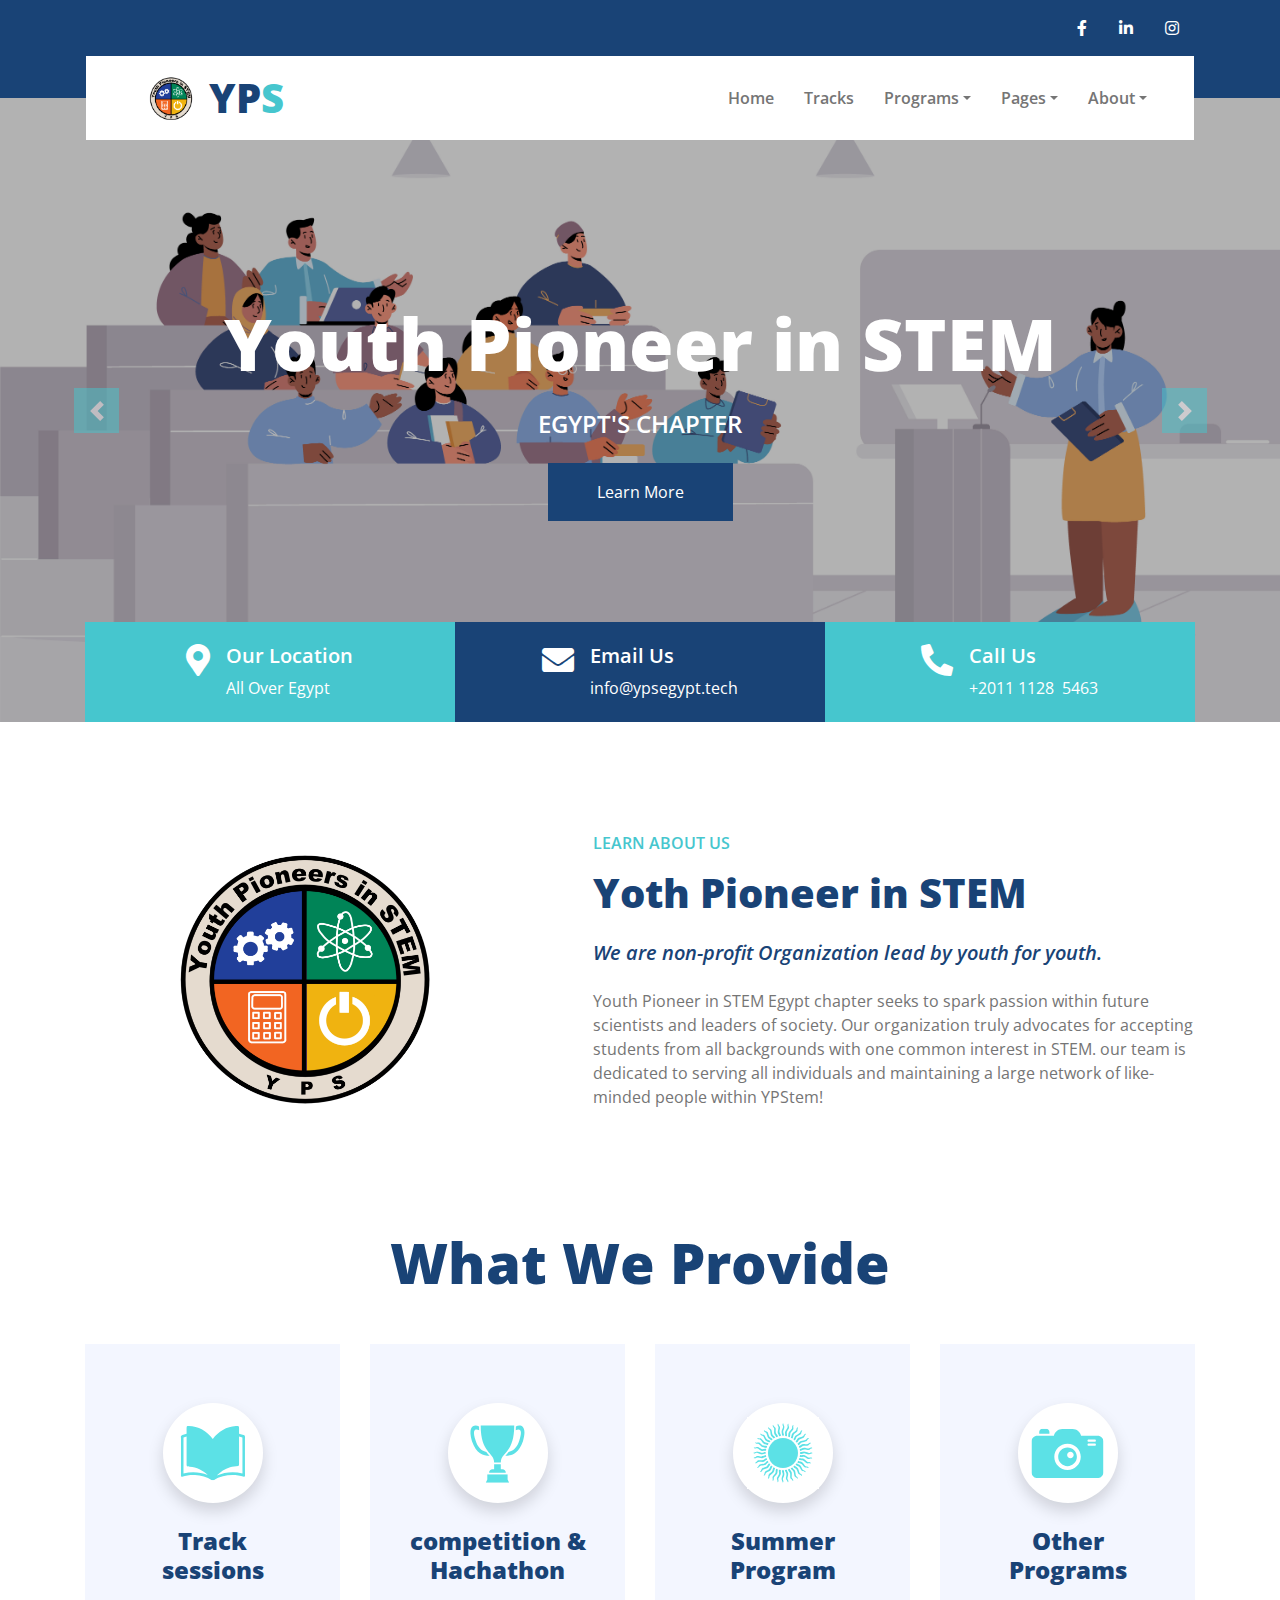
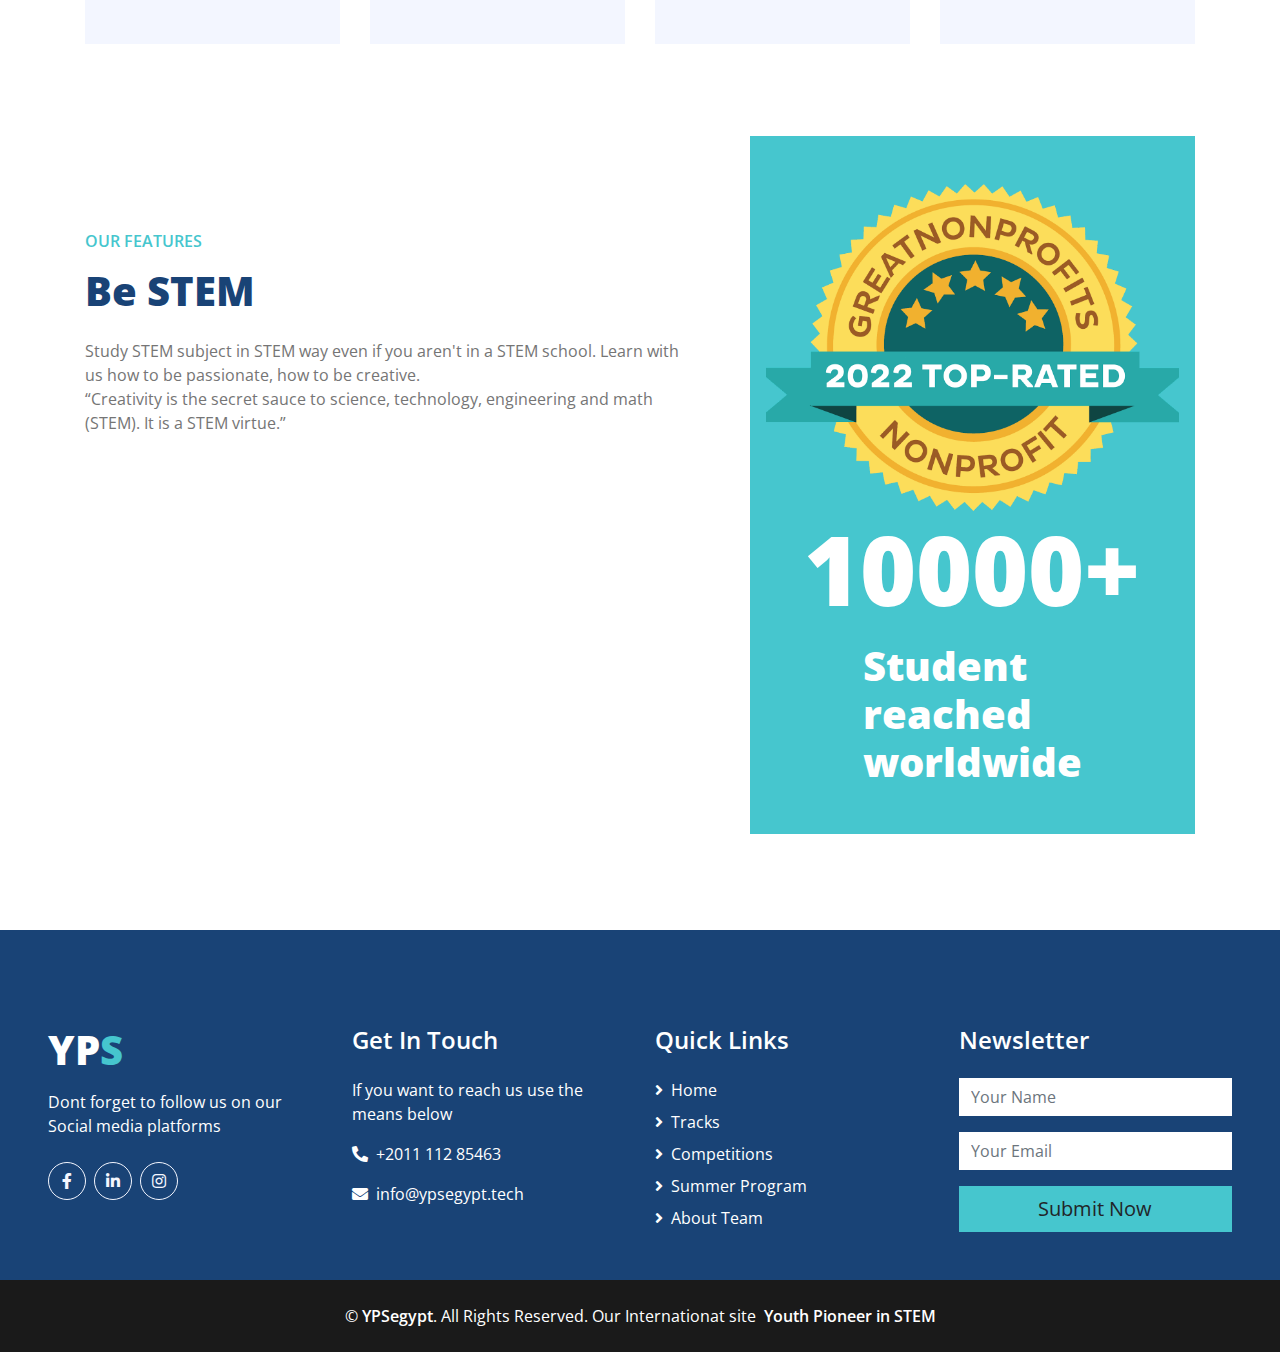
==== index.html @ 054a7d6d "Update index.html" ====
<!DOCTYPE html>
<html lang="en">

<head>
    <meta charset="utf-8">
     <title>YPS</title>
	 <link rel="shortcut icon" type="x-icon" href="img/logo.png">
    <meta content="width=device-width, initial-scale=1.0" name="viewport">
    <meta content="Free HTML Templates" name="keywords">
    <meta content="Free HTML Templates" name="description">

    <!-- Favicon -->
    <link href="img/favicon.ico" rel="icon">

    <!-- Google Web Fonts -->
    <link rel="preconnect" href="https://fonts.gstatic.com">
    <link href="https://fonts.googleapis.com/css2?family=Open+Sans:wght@400;600;800&display=swap" rel="stylesheet"> 

    <!-- Font Awesome -->
    <link href="https://cdnjs.cloudflare.com/ajax/libs/font-awesome/5.15.0/css/all.min.css" rel="stylesheet">

    <!-- Libraries Stylesheet -->
    <link href="lib/owlcarousel/assets/owl.carousel.min.css" rel="stylesheet">

    <!-- Customized Bootstrap Stylesheet -->
    <link href="css/style.css" rel="stylesheet">
</head>

<body>
    <!-- Topbar Start -->
    <div class="container-fluid bg-primary py-3">
        <div class="container">
            <div class="row">
                <div class="col-md-6 text-center text-lg-left mb-2 mb-lg-0">
                    <div class="d-inline-flex align-items-center">
                       
                    </div>
                </div>
                <div class="col-md-6 text-center text-lg-right">
                    <div class="d-inline-flex align-items-center">
                        <a class="text-white px-3" href="https://www.facebook.com/YPSegypt/">
                            <i class="fab fa-facebook-f"></i>
                        </a>
                      
                        <a class="text-white px-3" href="https://www.linkedin.com/company/yps-egypt/">
                            <i class="fab fa-linkedin-in"></i>
                        </a>
                        <a class="text-white px-3" href="https://www.instagram.com/yps.egypt/">
                            <i class="fab fa-instagram"></i>
                        </a>

                    </div>
                </div>
            </div>
        </div>
    </div>
    <!-- Topbar End -->


    <!-- Navbar Start -->
  <div class="container-fluid position-relative nav-bar p-0">
        <div class="container-lg position-relative p-0 px-lg-3" style="z-index: 9;">
            <nav class="navbar navbar-expand-lg bg-white navbar-light py-3 py-lg-0 pl-3 pl-lg-5">
               <img class="img-fluid" src="img/logo.png" width="75">
				<a href="" class="navbar-brand">
                    <h1 class="m-0 text-secondary"><span class="text-primary">YP</span>S</h1>
                </a>
                <button type="button" class="navbar-toggler" data-toggle="collapse" data-target="#navbarCollapse">
                    <span class="navbar-toggler-icon"></span>
                </button>
                <div class="collapse navbar-collapse justify-content-between px-3" id="navbarCollapse">
                    <div class="navbar-nav ml-auto py-0">
                        <a href="index.html" class="nav-item nav-link">Home</a>
                      
                       
						<a href="service.html" class="nav-item nav-link">Tracks</a>
                        <div class="nav-item dropdown">
                            <a href="#" class="nav-link dropdown-toggle" data-toggle="dropdown">Programs</a>
                            <div class="dropdown-menu border-0 rounded-0 m-0">
                                <a href="competition.html" class="dropdown-item">Competitions</a>
								<a href="summerprogram.html" class="dropdown-item">Summer Programs</a>
                                <a href="otherprogram.html" class="dropdown-item">Other Programs</a>
								
                            </div>
                        </div>
                        <div class="nav-item dropdown">
                            <a href="#" class="nav-link dropdown-toggle" data-toggle="dropdown">Pages</a>
                            <div class="dropdown-menu border-0 rounded-0 m-0">
                                <a href="blog.html" class="dropdown-item">Blog Grid</a>
                                <a href="single.html" class="dropdown-item">Blog Detail</a>
                            </div>
                        </div>
						<div class="nav-item dropdown">
                            <a href="about.html" class="nav-link dropdown-toggle" data-toggle="dropdown">About</a>
                            <div class="dropdown-menu border-0 rounded-0 m-0">
                                <a href="aboutteam.html" class="dropdown-item">About Team</a>
								<a href="meetourteam.html" class="dropdown-item">Meet Our Team</a>
                                <a href="about2.html" class="dropdown-item">Get Involved</a>
                            </div>
                        </div>
                       
                    </div>
                </div>
            </nav>
        </div>
    </div>
    <!-- Navbar End -->


    <!-- Carousel Start -->
    <div class="container-fluid p-0">
        <div id="header-carousel" class="carousel slide" data-ride="carousel">
            <div class="carousel-inner">
				<div class="carousel-item active">
                    <img class="w-100" src="img/hall.jpg" alt="Image">
                    <div class="carousel-caption d-flex flex-column align-items-center justify-content-center">
                        <div class="p-3" style="max-width: 900px;">
                            
                            <h1 class="display-3 text-white mb-md-4">Youth Pioneer in STEM</h1>
							<h4 class="text-white text-uppercase mb-md-3">Egypt's Chapter</h4>
                            <a href="" class="btn btn-primary py-md-3 px-md-5 mt-2">Learn More</a>
                        </div>
                    </div>
                </div>
                
				
                
				<div class="carousel-item">
                    <img class="w-100" src="img/wiise.svg" alt="Image">
                    <div class="carousel-caption d-flex flex-column align-items-center justify-content-center">
                        <div class="p-3" style="max-width: 900px;">
                            <h4 class="text-white text-uppercase mb-md-3">Check Our</h4>
                            <h1 class="display-3 text-white mb-md-4">Programs</h1>
                            <a href="" class="btn btn-primary py-md-3 px-md-5 mt-2">Learn More</a>
                        </div>
                    </div>
                </div>
				<div class="carousel-item ">
                    <img class="w-100" src="img/dark.svg" alt="Image">
                    <div class="carousel-caption d-flex flex-column align-items-center justify-content-center">
                        <div class="p-3" style="max-width: 900px;">
                            <img src="img/app.png" height="200" >
                            <h1 class="display-3 text-white mb-md-4">Our App</h1><h4 class="text-white text-uppercase mb-md-3">Interested in connecting with like-minded students? Stay tuned for our app launch, October 2022!</h4>
                            <a href="https://stemlink-prereg.herokuapp.com/" class="btn btn-primary py-md-3 px-md-5 mt-2">Wait List</a>
                        </div>
                    </div>
                </div>
            </div>
            <a class="carousel-control-prev" href="#header-carousel" data-slide="prev">
                <div class="btn btn-secondary" style="width: 45px; height: 45px;">
                    <span class="carousel-control-prev-icon mb-n2"></span>
                </div>
            </a>
            <a class="carousel-control-next" href="#header-carousel" data-slide="next">
                <div class="btn btn-secondary" style="width: 45px; height: 45px;">
                    <span class="carousel-control-next-icon mb-n2"></span>
                </div>
            </a>
        </div>
    </div>
    <!-- Carousel End -->


    <!-- Contact Info Start -->
    <div class="container-fluid contact-info mt-5 mb-4">
        <div class="container" style="padding: 0 30px;">
            <div class="row">
                <div class="col-md-4 d-flex align-items-center justify-content-center bg-secondary mb-4 mb-lg-0" style="height: 100px;">
                    <div class="d-inline-flex">
                        <i class="fa fa-2x fa-map-marker-alt text-white m-0 mr-3"></i>
                        <div class="d-flex flex-column">
                            <h5 class="text-white font-weight-medium">Our Location</h5>
                            <p class="m-0 text-white">All Over Egypt</p>
                        </div>
                    </div>
                </div>
                <div class="col-md-4 d-flex align-items-center justify-content-center bg-primary mb-4 mb-lg-0" style="height: 100px;">
                    <div class="d-inline-flex text-left">
                        <i class="fa fa-2x fa-envelope text-white m-0 mr-3"></i>
                        <div class="d-flex flex-column">
                            <h5 class="text-white font-weight-medium">Email Us</h5>
                            <p class="m-0 text-white">info@ypsegypt.tech</p>
                        </div>
                    </div>
                </div>
                <div class="col-md-4 d-flex align-items-center justify-content-center bg-secondary mb-4 mb-lg-0" style="height: 100px;">
                    <div class="d-inline-flex text-left">
                        <i class="fa fa-2x fa-phone-alt text-white m-0 mr-3"></i>
                        <div class="d-flex flex-column">
                            <h5 class="text-white font-weight-medium">Call Us</h5>
                            <p class="m-0 text-white">+2011 1128&nbsp; 5463</p>
                        </div>
                    </div>
                </div>
            </div>
        </div>
    </div>
    <!-- Contact Info End -->


    <!-- About Start -->
    <div class="container-fluid py-5">
        <div class="container pt-0 pt-lg-4">
            <div class="row align-items-center">
                <div class="col-lg-5">
                    <img class="img-fluid" src="img/logo.png" alt="">
                </div>
                <div class="col-lg-7 mt-5 mt-lg-0 pl-lg-5">
                    <h6 class="text-secondary text-uppercase font-weight-medium mb-3">Learn About Us</h6>
                    <h1 class="mb-4">Yoth Pioneer in STEM</h1>
                    <h5 class="font-weight-medium font-italic mb-4">We are non-profit Organization lead by youth for youth.</h5>
                    <p class="mb-2">Youth Pioneer in STEM Egypt chapter seeks to spark passion within future scientists and leaders of society. Our organization truly advocates for accepting students from all backgrounds with one common interest in STEM. our team is dedicated to serving all individuals and maintaining a large network of like-minded people within YPStem!</p>
                    <div class="row">
                        
                    </div>
                </div>
            </div>
        </div>
    </div>
    <!-- About End -->


    <!-- Services Start -->
    <div class="container-fluid pt-5 pb-3">
        <div class="container">
            
            <h1 class="display-4 text-center mb-5">What We Provide</h1>
			
            <div class="row">
                <div class="col-lg-3 col-md-6 pb-1">
                    <div class="d-flex flex-column align-items-center justify-content-center text-center bg-light mb-4 px-4" style="height: 300px;">
                        <div class="d-inline-flex align-items-center justify-content-center bg-white shadow rounded-circle mb-4" style="width: 100px; height: 100px;">
                                                      <img src="img/book.svg" width="70 " >

                        </div>
                        <h4 class="font-weight-bold m-0">Track<br>sessions</h4>
                    </div>
                </div>
                <div class="col-lg-3 col-md-6 pb-1">
                    <div class="d-flex flex-column align-items-center justify-content-center text-center bg-light mb-4 px-4" style="height: 300px;">
                        <div class="d-inline-flex align-items-center justify-content-center bg-white shadow rounded-circle mb-4" style="width: 100px; height: 100px;">
                        <img src="img/trophy.svg" width="65" >

						</div>
                        <h4 class="font-weight-bold m-0">competition &amp; Hachathon</h4>
                    </div>
                </div>
                <div class="col-lg-3 col-md-6 pb-1">
                    <div class="d-flex flex-column align-items-center justify-content-center text-center bg-light mb-4 px-4" style="height: 300px;">
                        <div class="d-inline-flex align-items-center justify-content-center bg-white shadow rounded-circle mb-4" style="width: 100px; height: 100px;">
                            <img src="img/summer.svg" width="72" height="72">
                        </div>
                        <h4 class="font-weight-bold m-0">Summer Program</h4>
                    </div>
                </div>
                <div class="col-lg-3 col-md-6 pb-1">
                    <div class="d-flex flex-column align-items-center justify-content-center text-center bg-light mb-4 px-4" style="height: 300px;">
                        <div class="d-inline-flex align-items-center justify-content-center bg-white shadow rounded-circle mb-4" style="width: 100px; height: 100px;">
                               <img src="img/camera.svg" width="73" >

                        </div>
                        <h4 class="font-weight-bold m-0">Other<br>Programs</h4>
                    </div>
                </div>
            </div>
        </div>
    </div>
    <!-- Services End -->


    <!-- Features Start -->
    <div class="container-fluid py-5">
        <div class="container">
            <div class="row">
                <div class="col-lg-7 m-0 my-lg-5 pt-0 pt-lg-5 pr-lg-5">
                    <h6 class="text-secondary text-uppercase font-weight-medium mb-3">Our Features</h6>
                  <h1 class="mb-4">Be STEM</h1>
                    <p class="mb-4">Study STEM subject in STEM way even if you aren't in a STEM school. Learn with us how to be passionate, how to be creative.<br> “Creativity is the secret sauce to science, technology, engineering and math (STEM). It is a STEM virtue.”</p>
                   <!-- <div class="row">
                        <div class="col-sm-6 mb-4">
                            <h1 class="text-secondary" data-toggle="counter-up">10</h1>
                            <h5 class="font-weight-bold">Years Expereince</h5>
                      </div>
                        <div class="col-sm-6 mb-4">
                            <h1 class="text-secondary" data-toggle="counter-up">250</h1>
                            <h5 class="font-weight-bold">Expert Worker</h5>
                        </div>
                        <div class="col-sm-6 mb-4">
                            <h1 class="text-secondary" data-toggle="counter-up">1250</h1>
                            <h5 class="font-weight-bold">Happy Clients</h5>
                        </div>
                        <div class="col-sm-6 mb-4">
                            <h1 class="text-secondary" data-toggle="counter-up">9550</h1>
                            <h5 class="font-weight-bold">Dry Cleaning</h5>
                        </div>
                  </div>-->
                </div>
                <div class="col-lg-5">
                    <div class="d-flex flex-column align-items-center justify-content-center bg-secondary h-100 py-5 px-3">
                       <img class="img-fluid" src="img/2022-top-rated-awards-badge-hi-res.png" alt="">
                        <h1 class="display-1 text-white mb-3">10000+</h1>
                        <h1 class="text-white m-0">Student <br> reached <br> worldwide</h1>
                    </div>
                </div>
            </div>
        </div>
    </div>
    <!-- Features End -->


   

    <!-- Footer Start -->
   <div class="container-fluid bg-primary text-white mt-5 pt-5 px-sm-3 px-md-5">
        <div class="row pt-5">
            <div class="col-lg-3 col-md-6 mb-5">
                <a href=""><h1 class="text-secondary mb-3"><span class="text-white">YP</span>S</h1></a>
                <p>Dont forget to follow us on our Social media platforms</p>
                <div class="d-flex justify-content-start mt-4">
                  
                  <a class="btn btn-outline-light rounded-circle text-center mr-2 px-0" style="width: 38px; height: 38px;" href="#"><i class="fab fa-facebook-f"></i></a>
                    <a class="btn btn-outline-light rounded-circle text-center mr-2 px-0" style="width: 38px; height: 38px;" href="https://www.linkedin.com/company/yps-egypt/"><i class="fab fa-linkedin-in"></i></a>
                    <a class="btn btn-outline-light rounded-circle text-center mr-2 px-0" style="width: 38px; height: 38px;" href="https://www.instagram.com/yps.egypt/"><i class="fab fa-instagram"></i></a>
                </div>
            </div>
            <div class="col-lg-3 col-md-6 mb-5">
                <h4 class="text-white mb-4">Get In Touch</h4>
                <p>If you want to reach us use the means below</p>
               
              <p><i class="fa fa-phone-alt mr-2"></i>+2011 112 85463</p>
                <p><i class="fa fa-envelope mr-2"></i>info@ypsegypt.tech</p>
            </div>
            <div class="col-lg-3 col-md-6 mb-5">
                <h4 class="text-white mb-4">Quick Links</h4>
                <div class="d-flex flex-column justify-content-start">
                    <a class="text-white mb-2" href="index.html"><i class="fa fa-angle-right mr-2"></i>Home</a>
                    <a class="text-white mb-2" href="service.html"><i class="fa fa-angle-right mr-2"></i>Tracks</a>
                    <a class="text-white mb-2" href="competition.html"><i class="fa fa-angle-right mr-2"></i>Competitions</a>
                    <a class="text-white mb-2" href="summerprogram.html"><i class="fa fa-angle-right mr-2"></i>Summer Program</a>
                    <a class="text-white" href="aboutteam.html"><i class="fa fa-angle-right mr-2"></i>About Team</a>
                </div>
            </div>
            <div class="col-lg-3 col-md-6 mb-5">
                <h4 class="text-white mb-4">Newsletter</h4>
                <form action="connect.php" method="post">
                    <div class="form-group">
                        <input type="text" class="form-control border-0" placeholder="Your Name" required="required" name="yn" />
                    </div>
                    <div class="form-group">
                        <input type="email" class="form-control border-0" placeholder="Your Email" required="required" name="ye" />
                    </div>
                    <div>
                        <button class="btn btn-lg btn-secondary btn-block border-0" type="submit">Submit Now</button>
                    </div>
                </form>
            </div>
        </div>
    </div>
    <div class="container-fluid bg-dark text-white py-4 px-sm-3 px-md-5">
        <p class="m-0 text-center text-white">
            &copy; <a class="text-white font-weight-medium" href="#">YPSegypt</a>. All Rights Reserved. Our Internationat site&nbsp;
            <a class="text-white font-weight-medium" href="https://www.ypstem.org/home">Youth Pioneer in STEM</a>
        </p>
    </div>
    <!-- Footer End -->


    <!-- Back to Top -->
    <!--</h1>--<a href="#" class="btn btn-lg btn-primary back-to-top"><i class="fa fa-angle-double-up"></i></a>-->


    <!-- JavaScript Libraries -->
    <script src="https://code.jquery.com/jquery-3.4.1.min.js"></script>
    <script src="https://stackpath.bootstrapcdn.com/bootstrap/4.4.1/js/bootstrap.bundle.min.js"></script>
    <script src="lib/easing/easing.min.js"></script>
    <script src="lib/waypoints/waypoints.min.js"></script>
    <script src="lib/counterup/counterup.min.js"></script>
    <script src="lib/owlcarousel/owl.carousel.min.js"></script>

    <!-- Contact Javascript File -->
    <script src="mail/jqBootstrapValidation.min.js"></script>
    <script src="mail/contact.js"></script>

    <!-- Template Javascript -->
    <script src="js/main.js"></script>
</body>

</html>
---- css/style.css ----
/******* Bootstrap Theming ********/
/*!
 * Bootstrap v4.5.3 (https://getbootstrap.com/)
 * Copyright 2011-2020 The Bootstrap Authors
 * Copyright 2011-2020 Twitter, Inc.
 * Licensed under MIT (https://github.com/twbs/bootstrap/blob/main/LICENSE)
 */
:root {
  --blue: #007bff;
  --indigo: #6610f2;
  --purple: #6f42c1;
  --pink: #e83e8c;
  --red: #dc3545;
  --orange: #fd7e14;
  --yellow: #ffc107;
  --green: #28a745;
  --teal: #20c997;
  --cyan: #17a2b8;
  --white: #fff;
  --gray: #6c757d;
  --gray-dark: #343a40;
  --primary: #194376;
  --secondary: #46C6CE;
  --success: #28a745;
  --info: #17a2b8;
  --warning: #ffc107;
  --danger: #dc3545;
  --light: #F3F6FF;
  --dark: #1A1A1A;
  --breakpoint-xs: 0;
  --breakpoint-sm: 576px;
  --breakpoint-md: 768px;
  --breakpoint-lg: 992px;
  --breakpoint-xl: 1200px;
  --font-family-sans-serif: "Open Sans", sans-serif;
  --font-family-monospace: SFMono-Regular, Menlo, Monaco, Consolas, "Liberation Mono", "Courier New", monospace;
}

*,
*::before,
*::after {
  box-sizing: border-box;
}

html {
  font-family: sans-serif;
  line-height: 1.15;
  -webkit-text-size-adjust: 100%;
  -webkit-tap-highlight-color: rgba(0, 0, 0, 0);
}

article, aside, figcaption, figure, footer, header, hgroup, main, nav, section {
  display: block;
}

body {
  margin: 0;
  font-family: "Open Sans", sans-serif;
  font-size: 1rem;
  font-weight: 400;
  line-height: 1.5;
  color: #757575;
  text-align: left;
  background-color: #fff;
}

[tabindex="-1"]:focus:not(:focus-visible) {
  outline: 0 !important;
}

hr {
  box-sizing: content-box;
  height: 0;
  overflow: visible;
}

h1, h2, h3, h4, h5, h6 {
  margin-top: 0;
  margin-bottom: 0.5rem;
}

p {
  margin-top: 0;
  margin-bottom: 1rem;
}

abbr[title],
abbr[data-original-title] {
  text-decoration: underline;
  text-decoration: underline dotted;
  cursor: help;
  border-bottom: 0;
  text-decoration-skip-ink: none;
}

address {
  margin-bottom: 1rem;
  font-style: normal;
  line-height: inherit;
}

ol,
ul,
dl {
  margin-top: 0;
  margin-bottom: 1rem;
}

ol ol,
ul ul,
ol ul,
ul ol {
  margin-bottom: 0;
}

dt {
  font-weight: 700;
}

dd {
  margin-bottom: .5rem;
  margin-left: 0;
}

blockquote {
  margin: 0 0 1rem;
}

b,
strong {
  font-weight: bolder;
}

small {
  font-size: 80%;
}

sub,
sup {
  position: relative;
  font-size: 75%;
  line-height: 0;
  vertical-align: baseline;
}

sub {
  bottom: -.25em;
}

sup {
  top: -.5em;
}

a {
  color: #194376;
  text-decoration: none;
  background-color: transparent;
}

a:hover {
  color: #0c1f37;
  text-decoration: underline;
}

a:not([href]):not([class]) {
  color: inherit;
  text-decoration: none;
}

a:not([href]):not([class]):hover {
  color: inherit;
  text-decoration: none;
}

pre,
code,
kbd,
samp {
  font-family: SFMono-Regular, Menlo, Monaco, Consolas, "Liberation Mono", "Courier New", monospace;
  font-size: 1em;
}

pre {
  margin-top: 0;
  margin-bottom: 1rem;
  overflow: auto;
  -ms-overflow-style: scrollbar;
}

figure {
  margin: 0 0 1rem;
}

img {
  vertical-align: middle;
  border-style: none;
}
.centerwo {
  display: block;
  margin-left: auto;
  margin-right: auto;
  width: 50%;
}

svg {
  overflow: hidden;
  vertical-align: middle;
}

table {
  border-collapse: collapse;
}

caption {
  padding-top: 0.75rem;
  padding-bottom: 0.75rem;
  color: #6c757d;
  text-align: left;
  caption-side: bottom;
}

th {
  text-align: inherit;
  text-align: -webkit-match-parent;
}

label {
  display: inline-block;
  margin-bottom: 0.5rem;
}

button {
  border-radius: 0;
}

button:focus {
  outline: 1px dotted;
  outline: 5px auto -webkit-focus-ring-color;
}

input,
button,
select,
optgroup,
textarea {
  margin: 0;
  font-family: inherit;
  font-size: inherit;
  line-height: inherit;
}

button,
input {
  overflow: visible;
}

button,
select {
  text-transform: none;
}

[role="button"] {
  cursor: pointer;
}

select {
  word-wrap: normal;
}

button,
[type="button"],
[type="reset"],
[type="submit"] {
  -webkit-appearance: button;
}

button:not(:disabled),
[type="button"]:not(:disabled),
[type="reset"]:not(:disabled),
[type="submit"]:not(:disabled) {
  cursor: pointer;
}

button::-moz-focus-inner,
[type="button"]::-moz-focus-inner,
[type="reset"]::-moz-focus-inner,
[type="submit"]::-moz-focus-inner {
  padding: 0;
  border-style: none;
}

input[type="radio"],
input[type="checkbox"] {
  box-sizing: border-box;
  padding: 0;
}

textarea {
  overflow: auto;
  resize: vertical;
}

fieldset {
  min-width: 0;
  padding: 0;
  margin: 0;
  border: 0;
}

legend {
  display: block;
  width: 100%;
  max-width: 100%;
  padding: 0;
  margin-bottom: .5rem;
  font-size: 1.5rem;
  line-height: inherit;
  color: inherit;
  white-space: normal;
}

@media (max-width: 1200px) {
  legend {
    font-size: calc(1.275rem + 0.3vw) ;
  }
}

progress {
  vertical-align: baseline;
}

[type="number"]::-webkit-inner-spin-button,
[type="number"]::-webkit-outer-spin-button {
  height: auto;
}

[type="search"] {
  outline-offset: -2px;
  -webkit-appearance: none;
}

[type="search"]::-webkit-search-decoration {
  -webkit-appearance: none;
}

::-webkit-file-upload-button {
  font: inherit;
  -webkit-appearance: button;
}

output {
  display: inline-block;
}

summary {
  display: list-item;
  cursor: pointer;
}

template {
  display: none;
}

[hidden] {
  display: none !important;
}

h1, h2, h3, h4, h5, h6,
.h1, .h2, .h3, .h4, .h5, .h6 {
  margin-bottom: 0.5rem;
  font-weight: 500;
  line-height: 1.2;
  color: #194376;
}

h1, .h1 {
  font-size: 2.5rem;
}

@media (max-width: 1200px) {
  h1, .h1 {
    font-size: calc(1.375rem + 1.5vw) ;
  }
}

h2, .h2 {
  font-size: 2rem;
}

@media (max-width: 1200px) {
  h2, .h2 {
    font-size: calc(1.325rem + 0.9vw) ;
  }
}

h3, .h3 {
  font-size: 1.75rem;
}

@media (max-width: 1200px) {
  h3, .h3 {
    font-size: calc(1.3rem + 0.6vw) ;
  }
}

h4, .h4 {
  font-size: 1.5rem;
}

@media (max-width: 1200px) {
  h4, .h4 {
    font-size: calc(1.275rem + 0.3vw) ;
  }
}

h5, .h5 {
  font-size: 1.25rem;
}

h6, .h6 {
  font-size: 1rem;
}

.lead {
  font-size: 1.25rem;
  font-weight: 300;
}

.display-1 {
  font-size: 6rem;
  font-weight: 300;
  line-height: 1.2;
}

@media (max-width: 1200px) {
  .display-1 {
    font-size: calc(1.725rem + 5.7vw) ;
  }
}

.display-2 {
  font-size: 5.5rem;
  font-weight: 300;
  line-height: 1.2;
}

@media (max-width: 1200px) {
  .display-2 {
    font-size: calc(1.675rem + 5.1vw) ;
  }
}

.display-3 {
  font-size: 4.5rem;
  font-weight: 300;
  line-height: 1.2;
}

@media (max-width: 1200px) {
  .display-3 {
    font-size: calc(1.575rem + 3.9vw) ;
  }
}

.display-4 {
  font-size: 3.5rem;
  font-weight: 300;
  line-height: 1.2;
}

@media (max-width: 1200px) {
  .display-4 {
    font-size: calc(1.475rem + 2.7vw) ;
  }
}

hr {
  margin-top: 1rem;
  margin-bottom: 1rem;
  border: 0;
  border-top: 1px solid rgba(0, 0, 0, 0.1);
}

small,
.small {
  font-size: 80%;
  font-weight: 400;
}

mark,
.mark {
  padding: 0.2em;
  background-color: #fcf8e3;
}

.list-unstyled {
  padding-left: 0;
  list-style: none;
}

.list-inline {
  padding-left: 0;
  list-style: none;
}

.list-inline-item {
  display: inline-block;
}

.list-inline-item:not(:last-child) {
  margin-right: 0.5rem;
}

.initialism {
  font-size: 90%;
  text-transform: uppercase;
}

.blockquote {
  margin-bottom: 1rem;
  font-size: 1.25rem;
}

.blockquote-footer {
  display: block;
  font-size: 80%;
  color: #6c757d;
}

.blockquote-footer::before {
  content: "\2014\00A0";
}

.img-fluid {
  max-width: 100%;
  height: auto;
}

.img-thumbnail {
  padding: 0.25rem;
  background-color: #fff;
  border: 1px solid #dee2e6;
  max-width: 100%;
  height: auto;
}

.figure {
  display: inline-block;
}

.figure-img {
  margin-bottom: 0.5rem;
  line-height: 1;
}

.figure-caption {
  font-size: 90%;
  color: #6c757d;
}

code {
  font-size: 87.5%;
  color: #e83e8c;
  word-wrap: break-word;
}

a > code {
  color: inherit;
}

kbd {
  padding: 0.2rem 0.4rem;
  font-size: 87.5%;
  color: #fff;
  background-color: #212529;
}

kbd kbd {
  padding: 0;
  font-size: 100%;
  font-weight: 700;
}

pre {
  display: block;
  font-size: 87.5%;
  color: #212529;
}

pre code {
  font-size: inherit;
  color: inherit;
  word-break: normal;
}

.pre-scrollable {
  max-height: 340px;
  overflow-y: scroll;
}

.container,
.container-fluid,
.container-sm,
.container-md,
.container-lg,
.container-xl {
  width: 100%;
  padding-right: 15px;
  padding-left: 15px;
  margin-right: auto;
  margin-left: auto;
}

@media (min-width: 576px) {
  .container, .container-sm {
    max-width: 540px;
  }
}

@media (min-width: 768px) {
  .container, .container-sm, .container-md {
    max-width: 720px;
  }
}

@media (min-width: 992px) {
  .container, .container-sm, .container-md, .container-lg {
    max-width: 960px;
  }
}

@media (min-width: 1200px) {
  .container, .container-sm, .container-md, .container-lg, .container-xl {
    max-width: 1140px;
  }
}

.row {
  display: flex;
  flex-wrap: wrap;
  margin-right: -15px;
  margin-left: -15px;
}

.no-gutters {
  margin-right: 0;
  margin-left: 0;
}

.no-gutters > .col,
.no-gutters > [class*="col-"] {
  padding-right: 0;
  padding-left: 0;
}

.col-1, .col-2, .col-3, .col-4, .col-5, .col-6, .col-7, .col-8, .col-9, .col-10, .col-11, .col-12, .col,
.col-auto, .col-sm-1, .col-sm-2, .col-sm-3, .col-sm-4, .col-sm-5, .col-sm-6, .col-sm-7, .col-sm-8, .col-sm-9, .col-sm-10, .col-sm-11, .col-sm-12, .col-sm,
.col-sm-auto, .col-md-1, .col-md-2, .col-md-3, .col-md-4, .col-md-5, .col-md-6, .col-md-7, .col-md-8, .col-md-9, .col-md-10, .col-md-11, .col-md-12, .col-md,
.col-md-auto, .col-lg-1, .col-lg-2, .col-lg-3, .col-lg-4, .col-lg-5, .col-lg-6, .col-lg-7, .col-lg-8, .col-lg-9, .col-lg-10, .col-lg-11, .col-lg-12, .col-lg,
.col-lg-auto, .col-xl-1, .col-xl-2, .col-xl-3, .col-xl-4, .col-xl-5, .col-xl-6, .col-xl-7, .col-xl-8, .col-xl-9, .col-xl-10, .col-xl-11, .col-xl-12, .col-xl,
.col-xl-auto {
  position: relative;
  width: 100%;
  padding-right: 15px;
  padding-left: 15px;
}

.col {
  flex-basis: 0;
  flex-grow: 1;
  max-width: 100%;
}

.row-cols-1 > * {
  flex: 0 0 100%;
  max-width: 100%;
}

.row-cols-2 > * {
  flex: 0 0 50%;
  max-width: 50%;
}

.row-cols-3 > * {
  flex: 0 0 33.33333%;
  max-width: 33.33333%;
}

.row-cols-4 > * {
  flex: 0 0 25%;
  max-width: 25%;
}

.row-cols-5 > * {
  flex: 0 0 20%;
  max-width: 20%;
}

.row-cols-6 > * {
  flex: 0 0 16.66667%;
  max-width: 16.66667%;
}

.col-auto {
  flex: 0 0 auto;
  width: auto;
  max-width: 100%;
}

.col-1 {
  flex: 0 0 8.33333%;
  max-width: 8.33333%;
}

.col-2 {
  flex: 0 0 16.66667%;
  max-width: 16.66667%;
}

.col-3 {
  flex: 0 0 25%;
  max-width: 25%;
}

.col-4 {
  flex: 0 0 33.33333%;
  max-width: 33.33333%;
}

.col-5 {
  flex: 0 0 41.66667%;
  max-width: 41.66667%;
}

.col-6 {
  flex: 0 0 50%;
  max-width: 50%;
}

.col-7 {
  flex: 0 0 58.33333%;
  max-width: 58.33333%;
}

.col-8 {
  flex: 0 0 66.66667%;
  max-width: 66.66667%;
}

.col-9 {
  flex: 0 0 75%;
  max-width: 75%;
}

.col-10 {
  flex: 0 0 83.33333%;
  max-width: 83.33333%;
}

.col-11 {
  flex: 0 0 91.66667%;
  max-width: 91.66667%;
}

.col-12 {
  flex: 0 0 100%;
  max-width: 100%;
}

.order-first {
  order: -1;
}

.order-last {
  order: 13;
}

.order-0 {
  order: 0;
}

.order-1 {
  order: 1;
}

.order-2 {
  order: 2;
}

.order-3 {
  order: 3;
}

.order-4 {
  order: 4;
}

.order-5 {
  order: 5;
}

.order-6 {
  order: 6;
}

.order-7 {
  order: 7;
}

.order-8 {
  order: 8;
}

.order-9 {
  order: 9;
}

.order-10 {
  order: 10;
}

.order-11 {
  order: 11;
}

.order-12 {
  order: 12;
}

.offset-1 {
  margin-left: 8.33333%;
}

.offset-2 {
  margin-left: 16.66667%;
}

.offset-3 {
  margin-left: 25%;
}

.offset-4 {
  margin-left: 33.33333%;
}

.offset-5 {
  margin-left: 41.66667%;
}

.offset-6 {
  margin-left: 50%;
}

.offset-7 {
  margin-left: 58.33333%;
}

.offset-8 {
  margin-left: 66.66667%;
}

.offset-9 {
  margin-left: 75%;
}

.offset-10 {
  margin-left: 83.33333%;
}

.offset-11 {
  margin-left: 91.66667%;
}

@media (min-width: 576px) {
  .col-sm {
    flex-basis: 0;
    flex-grow: 1;
    max-width: 100%;
  }
  .row-cols-sm-1 > * {
    flex: 0 0 100%;
    max-width: 100%;
  }
  .row-cols-sm-2 > * {
    flex: 0 0 50%;
    max-width: 50%;
  }
  .row-cols-sm-3 > * {
    flex: 0 0 33.33333%;
    max-width: 33.33333%;
  }
  .row-cols-sm-4 > * {
    flex: 0 0 25%;
    max-width: 25%;
  }
  .row-cols-sm-5 > * {
    flex: 0 0 20%;
    max-width: 20%;
  }
  .row-cols-sm-6 > * {
    flex: 0 0 16.66667%;
    max-width: 16.66667%;
  }
  .col-sm-auto {
    flex: 0 0 auto;
    width: auto;
    max-width: 100%;
  }
  .col-sm-1 {
    flex: 0 0 8.33333%;
    max-width: 8.33333%;
  }
  .col-sm-2 {
    flex: 0 0 16.66667%;
    max-width: 16.66667%;
  }
  .col-sm-3 {
    flex: 0 0 25%;
    max-width: 25%;
  }
  .col-sm-4 {
    flex: 0 0 33.33333%;
    max-width: 33.33333%;
  }
  .col-sm-5 {
    flex: 0 0 41.66667%;
    max-width: 41.66667%;
  }
  .col-sm-6 {
    flex: 0 0 50%;
    max-width: 50%;
  }
  .col-sm-7 {
    flex: 0 0 58.33333%;
    max-width: 58.33333%;
  }
  .col-sm-8 {
    flex: 0 0 66.66667%;
    max-width: 66.66667%;
  }
  .col-sm-9 {
    flex: 0 0 75%;
    max-width: 75%;
  }
  .col-sm-10 {
    flex: 0 0 83.33333%;
    max-width: 83.33333%;
  }
  .col-sm-11 {
    flex: 0 0 91.66667%;
    max-width: 91.66667%;
  }
  .col-sm-12 {
    flex: 0 0 100%;
    max-width: 100%;
  }
  .order-sm-first {
    order: -1;
  }
  .order-sm-last {
    order: 13;
  }
  .order-sm-0 {
    order: 0;
  }
  .order-sm-1 {
    order: 1;
  }
  .order-sm-2 {
    order: 2;
  }
  .order-sm-3 {
    order: 3;
  }
  .order-sm-4 {
    order: 4;
  }
  .order-sm-5 {
    order: 5;
  }
  .order-sm-6 {
    order: 6;
  }
  .order-sm-7 {
    order: 7;
  }
  .order-sm-8 {
    order: 8;
  }
  .order-sm-9 {
    order: 9;
  }
  .order-sm-10 {
    order: 10;
  }
  .order-sm-11 {
    order: 11;
  }
  .order-sm-12 {
    order: 12;
  }
  .offset-sm-0 {
    margin-left: 0;
  }
  .offset-sm-1 {
    margin-left: 8.33333%;
  }
  .offset-sm-2 {
    margin-left: 16.66667%;
  }
  .offset-sm-3 {
    margin-left: 25%;
  }
  .offset-sm-4 {
    margin-left: 33.33333%;
  }
  .offset-sm-5 {
    margin-left: 41.66667%;
  }
  .offset-sm-6 {
    margin-left: 50%;
  }
  .offset-sm-7 {
    margin-left: 58.33333%;
  }
  .offset-sm-8 {
    margin-left: 66.66667%;
  }
  .offset-sm-9 {
    margin-left: 75%;
  }
  .offset-sm-10 {
    margin-left: 83.33333%;
  }
  .offset-sm-11 {
    margin-left: 91.66667%;
  }
}

@media (min-width: 768px) {
  .col-md {
    flex-basis: 0;
    flex-grow: 1;
    max-width: 100%;
  }
  .row-cols-md-1 > * {
    flex: 0 0 100%;
    max-width: 100%;
  }
  .row-cols-md-2 > * {
    flex: 0 0 50%;
    max-width: 50%;
  }
  .row-cols-md-3 > * {
    flex: 0 0 33.33333%;
    max-width: 33.33333%;
  }
  .row-cols-md-4 > * {
    flex: 0 0 25%;
    max-width: 25%;
  }
  .row-cols-md-5 > * {
    flex: 0 0 20%;
    max-width: 20%;
  }
  .row-cols-md-6 > * {
    flex: 0 0 16.66667%;
    max-width: 16.66667%;
  }
  .col-md-auto {
    flex: 0 0 auto;
    width: auto;
    max-width: 100%;
  }
  .col-md-1 {
    flex: 0 0 8.33333%;
    max-width: 8.33333%;
  }
  .col-md-2 {
    flex: 0 0 16.66667%;
    max-width: 16.66667%;
  }
  .col-md-3 {
    flex: 0 0 25%;
    max-width: 25%;
  }
  .col-md-4 {
    flex: 0 0 33.33333%;
    max-width: 33.33333%;
  }
  .col-md-5 {
    flex: 0 0 41.66667%;
    max-width: 41.66667%;
  }
  .col-md-6 {
    flex: 0 0 50%;
    max-width: 50%;
  }
  .col-md-7 {
    flex: 0 0 58.33333%;
    max-width: 58.33333%;
  }
  .col-md-8 {
    flex: 0 0 66.66667%;
    max-width: 66.66667%;
  }
  .col-md-9 {
    flex: 0 0 75%;
    max-width: 75%;
  }
  .col-md-10 {
    flex: 0 0 83.33333%;
    max-width: 83.33333%;
  }
  .col-md-11 {
    flex: 0 0 91.66667%;
    max-width: 91.66667%;
  }
  .col-md-12 {
    flex: 0 0 100%;
    max-width: 100%;
  }
  .order-md-first {
    order: -1;
  }
  .order-md-last {
    order: 13;
  }
  .order-md-0 {
    order: 0;
  }
  .order-md-1 {
    order: 1;
  }
  .order-md-2 {
    order: 2;
  }
  .order-md-3 {
    order: 3;
  }
  .order-md-4 {
    order: 4;
  }
  .order-md-5 {
    order: 5;
  }
  .order-md-6 {
    order: 6;
  }
  .order-md-7 {
    order: 7;
  }
  .order-md-8 {
    order: 8;
  }
  .order-md-9 {
    order: 9;
  }
  .order-md-10 {
    order: 10;
  }
  .order-md-11 {
    order: 11;
  }
  .order-md-12 {
    order: 12;
  }
  .offset-md-0 {
    margin-left: 0;
  }
  .offset-md-1 {
    margin-left: 8.33333%;
  }
  .offset-md-2 {
    margin-left: 16.66667%;
  }
  .offset-md-3 {
    margin-left: 25%;
  }
  .offset-md-4 {
    margin-left: 33.33333%;
  }
  .offset-md-5 {
    margin-left: 41.66667%;
  }
  .offset-md-6 {
    margin-left: 50%;
  }
  .offset-md-7 {
    margin-left: 58.33333%;
  }
  .offset-md-8 {
    margin-left: 66.66667%;
  }
  .offset-md-9 {
    margin-left: 75%;
  }
  .offset-md-10 {
    margin-left: 83.33333%;
  }
  .offset-md-11 {
    margin-left: 91.66667%;
  }
}

@media (min-width: 992px) {
  .col-lg {
    flex-basis: 0;
    flex-grow: 1;
    max-width: 100%;
  }
  .row-cols-lg-1 > * {
    flex: 0 0 100%;
    max-width: 100%;
  }
  .row-cols-lg-2 > * {
    flex: 0 0 50%;
    max-width: 50%;
  }
  .row-cols-lg-3 > * {
    flex: 0 0 33.33333%;
    max-width: 33.33333%;
  }
  .row-cols-lg-4 > * {
    flex: 0 0 25%;
    max-width: 25%;
  }
  .row-cols-lg-5 > * {
    flex: 0 0 20%;
    max-width: 20%;
  }
  .row-cols-lg-6 > * {
    flex: 0 0 16.66667%;
    max-width: 16.66667%;
  }
  .col-lg-auto {
    flex: 0 0 auto;
    width: auto;
    max-width: 100%;
  }
  .col-lg-1 {
    flex: 0 0 8.33333%;
    max-width: 8.33333%;
  }
  .col-lg-2 {
    flex: 0 0 16.66667%;
    max-width: 16.66667%;
  }
  .col-lg-3 {
    flex: 0 0 25%;
    max-width: 25%;
  }
  .col-lg-4 {
    flex: 0 0 33.33333%;
    max-width: 33.33333%;
  }
  .col-lg-5 {
    flex: 0 0 41.66667%;
    max-width: 41.66667%;
  }
  .col-lg-6 {
    flex: 0 0 50%;
    max-width: 50%;
  }
  .col-lg-7 {
    flex: 0 0 58.33333%;
    max-width: 58.33333%;
  }
  .col-lg-8 {
    flex: 0 0 66.66667%;
    max-width: 66.66667%;
  }
  .col-lg-9 {
    flex: 0 0 75%;
    max-width: 75%;
  }
  .col-lg-10 {
    flex: 0 0 83.33333%;
    max-width: 83.33333%;
  }
  .col-lg-11 {
    flex: 0 0 91.66667%;
    max-width: 91.66667%;
  }
  .col-lg-12 {
    flex: 0 0 100%;
    max-width: 100%;
  }
  .order-lg-first {
    order: -1;
  }
  .order-lg-last {
    order: 13;
  }
  .order-lg-0 {
    order: 0;
  }
  .order-lg-1 {
    order: 1;
  }
  .order-lg-2 {
    order: 2;
  }
  .order-lg-3 {
    order: 3;
  }
  .order-lg-4 {
    order: 4;
  }
  .order-lg-5 {
    order: 5;
  }
  .order-lg-6 {
    order: 6;
  }
  .order-lg-7 {
    order: 7;
  }
  .order-lg-8 {
    order: 8;
  }
  .order-lg-9 {
    order: 9;
  }
  .order-lg-10 {
    order: 10;
  }
  .order-lg-11 {
    order: 11;
  }
  .order-lg-12 {
    order: 12;
  }
  .offset-lg-0 {
    margin-left: 0;
  }
  .offset-lg-1 {
    margin-left: 8.33333%;
  }
  .offset-lg-2 {
    margin-left: 16.66667%;
  }
  .offset-lg-3 {
    margin-left: 25%;
  }
  .offset-lg-4 {
    margin-left: 33.33333%;
  }
  .offset-lg-5 {
    margin-left: 41.66667%;
  }
  .offset-lg-6 {
    margin-left: 50%;
  }
  .offset-lg-7 {
    margin-left: 58.33333%;
  }
  .offset-lg-8 {
    margin-left: 66.66667%;
  }
  .offset-lg-9 {
    margin-left: 75%;
  }
  .offset-lg-10 {
    margin-left: 83.33333%;
  }
  .offset-lg-11 {
    margin-left: 91.66667%;
  }
}

@media (min-width: 1200px) {
  .col-xl {
    flex-basis: 0;
    flex-grow: 1;
    max-width: 100%;
  }
  .row-cols-xl-1 > * {
    flex: 0 0 100%;
    max-width: 100%;
  }
  .row-cols-xl-2 > * {
    flex: 0 0 50%;
    max-width: 50%;
  }
  .row-cols-xl-3 > * {
    flex: 0 0 33.33333%;
    max-width: 33.33333%;
  }
  .row-cols-xl-4 > * {
    flex: 0 0 25%;
    max-width: 25%;
  }
  .row-cols-xl-5 > * {
    flex: 0 0 20%;
    max-width: 20%;
  }
  .row-cols-xl-6 > * {
    flex: 0 0 16.66667%;
    max-width: 16.66667%;
  }
  .col-xl-auto {
    flex: 0 0 auto;
    width: auto;
    max-width: 100%;
  }
  .col-xl-1 {
    flex: 0 0 8.33333%;
    max-width: 8.33333%;
  }
  .col-xl-2 {
    flex: 0 0 16.66667%;
    max-width: 16.66667%;
  }
  .col-xl-3 {
    flex: 0 0 25%;
    max-width: 25%;
  }
  .col-xl-4 {
    flex: 0 0 33.33333%;
    max-width: 33.33333%;
  }
  .col-xl-5 {
    flex: 0 0 41.66667%;
    max-width: 41.66667%;
  }
  .col-xl-6 {
    flex: 0 0 50%;
    max-width: 50%;
  }
  .col-xl-7 {
    flex: 0 0 58.33333%;
    max-width: 58.33333%;
  }
  .col-xl-8 {
    flex: 0 0 66.66667%;
    max-width: 66.66667%;
  }
  .col-xl-9 {
    flex: 0 0 75%;
    max-width: 75%;
  }
  .col-xl-10 {
    flex: 0 0 83.33333%;
    max-width: 83.33333%;
  }
  .col-xl-11 {
    flex: 0 0 91.66667%;
    max-width: 91.66667%;
  }
  .col-xl-12 {
    flex: 0 0 100%;
    max-width: 100%;
  }
  .order-xl-first {
    order: -1;
  }
  .order-xl-last {
    order: 13;
  }
  .order-xl-0 {
    order: 0;
  }
  .order-xl-1 {
    order: 1;
  }
  .order-xl-2 {
    order: 2;
  }
  .order-xl-3 {
    order: 3;
  }
  .order-xl-4 {
    order: 4;
  }
  .order-xl-5 {
    order: 5;
  }
  .order-xl-6 {
    order: 6;
  }
  .order-xl-7 {
    order: 7;
  }
  .order-xl-8 {
    order: 8;
  }
  .order-xl-9 {
    order: 9;
  }
  .order-xl-10 {
    order: 10;
  }
  .order-xl-11 {
    order: 11;
  }
  .order-xl-12 {
    order: 12;
  }
  .offset-xl-0 {
    margin-left: 0;
  }
  .offset-xl-1 {
    margin-left: 8.33333%;
  }
  .offset-xl-2 {
    margin-left: 16.66667%;
  }
  .offset-xl-3 {
    margin-left: 25%;
  }
  .offset-xl-4 {
    margin-left: 33.33333%;
  }
  .offset-xl-5 {
    margin-left: 41.66667%;
  }
  .offset-xl-6 {
    margin-left: 50%;
  }
  .offset-xl-7 {
    margin-left: 58.33333%;
  }
  .offset-xl-8 {
    margin-left: 66.66667%;
  }
  .offset-xl-9 {
    margin-left: 75%;
  }
  .offset-xl-10 {
    margin-left: 83.33333%;
  }
  .offset-xl-11 {
    margin-left: 91.66667%;
  }
}

.table {
  width: 100%;
  margin-bottom: 1rem;
  color: #757575;
}

.table th,
.table td {
  padding: 0.75rem;
  vertical-align: top;
  border-top: 1px solid #dee2e6;
}

.table thead th {
  vertical-align: bottom;
  border-bottom: 2px solid #dee2e6;
}

.table tbody + tbody {
  border-top: 2px solid #dee2e6;
}

.table-sm th,
.table-sm td {
  padding: 0.3rem;
}

.table-bordered {
  border: 1px solid #dee2e6;
}

.table-bordered th,
.table-bordered td {
  border: 1px solid #dee2e6;
}

.table-bordered thead th,
.table-bordered thead td {
  border-bottom-width: 2px;
}

.table-borderless th,
.table-borderless td,
.table-borderless thead th,
.table-borderless tbody + tbody {
  border: 0;
}

.table-striped tbody tr:nth-of-type(odd) {
  background-color: rgba(0, 0, 0, 0.05);
}

.table-hover tbody tr:hover {
  color: #757575;
  background-color: rgba(0, 0, 0, 0.075);
}

.table-primary,
.table-primary > th,
.table-primary > td {
  background-color: #bfcad9;
}

.table-primary th,
.table-primary td,
.table-primary thead th,
.table-primary tbody + tbody {
  border-color: #879db8;
}

.table-hover .table-primary:hover {
  background-color: #afbdd0;
}

.table-hover .table-primary:hover > td,
.table-hover .table-primary:hover > th {
  background-color: #afbdd0;
}

.table-secondary,
.table-secondary > th,
.table-secondary > td {
  background-color: #cbeff1;
}

.table-secondary th,
.table-secondary td,
.table-secondary thead th,
.table-secondary tbody + tbody {
  border-color: #9fe1e6;
}

.table-hover .table-secondary:hover {
  background-color: #b7e9ec;
}

.table-hover .table-secondary:hover > td,
.table-hover .table-secondary:hover > th {
  background-color: #b7e9ec;
}

.table-success,
.table-success > th,
.table-success > td {
  background-color: #c3e6cb;
}

.table-success th,
.table-success td,
.table-success thead th,
.table-success tbody + tbody {
  border-color: #8fd19e;
}

.table-hover .table-success:hover {
  background-color: #b1dfbb;
}

.table-hover .table-success:hover > td,
.table-hover .table-success:hover > th {
  background-color: #b1dfbb;
}

.table-info,
.table-info > th,
.table-info > td {
  background-color: #bee5eb;
}

.table-info th,
.table-info td,
.table-info thead th,
.table-info tbody + tbody {
  border-color: #86cfda;
}

.table-hover .table-info:hover {
  background-color: #abdde5;
}

.table-hover .table-info:hover > td,
.table-hover .table-info:hover > th {
  background-color: #abdde5;
}

.table-warning,
.table-warning > th,
.table-warning > td {
  background-color: #ffeeba;
}

.table-warning th,
.table-warning td,
.table-warning thead th,
.table-warning tbody + tbody {
  border-color: #ffdf7e;
}

.table-hover .table-warning:hover {
  background-color: #ffe8a1;
}

.table-hover .table-warning:hover > td,
.table-hover .table-warning:hover > th {
  background-color: #ffe8a1;
}

.table-danger,
.table-danger > th,
.table-danger > td {
  background-color: #f5c6cb;
}

.table-danger th,
.table-danger td,
.table-danger thead th,
.table-danger tbody + tbody {
  border-color: #ed969e;
}

.table-hover .table-danger:hover {
  background-color: #f1b0b7;
}

.table-hover .table-danger:hover > td,
.table-hover .table-danger:hover > th {
  background-color: #f1b0b7;
}

.table-light,
.table-light > th,
.table-light > td {
  background-color: #fcfcff;
}

.table-light th,
.table-light td,
.table-light thead th,
.table-light tbody + tbody {
  border-color: #f9faff;
}

.table-hover .table-light:hover {
  background-color: #e3e3ff;
}

.table-hover .table-light:hover > td,
.table-hover .table-light:hover > th {
  background-color: #e3e3ff;
}

.table-dark,
.table-dark > th,
.table-dark > td {
  background-color: #bfbfbf;
}

.table-dark th,
.table-dark td,
.table-dark thead th,
.table-dark tbody + tbody {
  border-color: #888888;
}

.table-hover .table-dark:hover {
  background-color: #b2b2b2;
}

.table-hover .table-dark:hover > td,
.table-hover .table-dark:hover > th {
  background-color: #b2b2b2;
}

.table-active,
.table-active > th,
.table-active > td {
  background-color: rgba(0, 0, 0, 0.075);
}

.table-hover .table-active:hover {
  background-color: rgba(0, 0, 0, 0.075);
}

.table-hover .table-active:hover > td,
.table-hover .table-active:hover > th {
  background-color: rgba(0, 0, 0, 0.075);
}

.table .thead-dark th {
  color: #fff;
  background-color: #343a40;
  border-color: #454d55;
}

.table .thead-light th {
  color: #495057;
  background-color: #e9ecef;
  border-color: #dee2e6;
}

.table-dark {
  color: #fff;
  background-color: #343a40;
}

.table-dark th,
.table-dark td,
.table-dark thead th {
  border-color: #454d55;
}

.table-dark.table-bordered {
  border: 0;
}

.table-dark.table-striped tbody tr:nth-of-type(odd) {
  background-color: rgba(255, 255, 255, 0.05);
}

.table-dark.table-hover tbody tr:hover {
  color: #fff;
  background-color: rgba(255, 255, 255, 0.075);
}

@media (max-width: 575.98px) {
  .table-responsive-sm {
    display: block;
    width: 100%;
    overflow-x: auto;
    -webkit-overflow-scrolling: touch;
  }
  .table-responsive-sm > .table-bordered {
    border: 0;
  }
}

@media (max-width: 767.98px) {
  .table-responsive-md {
    display: block;
    width: 100%;
    overflow-x: auto;
    -webkit-overflow-scrolling: touch;
  }
  .table-responsive-md > .table-bordered {
    border: 0;
  }
}

@media (max-width: 991.98px) {
  .table-responsive-lg {
    display: block;
    width: 100%;
    overflow-x: auto;
    -webkit-overflow-scrolling: touch;
  }
  .table-responsive-lg > .table-bordered {
    border: 0;
  }
}

@media (max-width: 1199.98px) {
  .table-responsive-xl {
    display: block;
    width: 100%;
    overflow-x: auto;
    -webkit-overflow-scrolling: touch;
  }
  .table-responsive-xl > .table-bordered {
    border: 0;
  }
}

.table-responsive {
  display: block;
  width: 100%;
  overflow-x: auto;
  -webkit-overflow-scrolling: touch;
}

.table-responsive > .table-bordered {
  border: 0;
}

.form-control {
  display: block;
  width: 100%;
  height: calc(1.5em + 0.75rem + 2px);
  padding: 0.375rem 0.75rem;
  font-size: 1rem;
  font-weight: 400;
  line-height: 1.5;
  color: #495057;
  background-color: #fff;
  background-clip: padding-box;
  border: 1px solid #ced4da;
  border-radius: 0;
  transition: border-color 0.15s ease-in-out, box-shadow 0.15s ease-in-out;
}

@media (prefers-reduced-motion: reduce) {
  .form-control {
    transition: none;
  }
}

.form-control::-ms-expand {
  background-color: transparent;
  border: 0;
}

.form-control:-moz-focusring {
  color: transparent;
  text-shadow: 0 0 0 #495057;
}

.form-control:focus {
  color: #495057;
  background-color: #fff;
  border-color: #3980d5;
  outline: 0;
  box-shadow: 0 0 0 0.2rem rgba(25, 67, 118, 0.25);
}

.form-control::placeholder {
  color: #6c757d;
  opacity: 1;
}

.form-control:disabled, .form-control[readonly] {
  background-color: #e9ecef;
  opacity: 1;
}

input[type="date"].form-control,
input[type="time"].form-control,
input[type="datetime-local"].form-control,
input[type="month"].form-control {
  appearance: none;
}

select.form-control:focus::-ms-value {
  color: #495057;
  background-color: #fff;
}

.form-control-file,
.form-control-range {
  display: block;
  width: 100%;
}

.col-form-label {
  padding-top: calc(0.375rem + 1px);
  padding-bottom: calc(0.375rem + 1px);
  margin-bottom: 0;
  font-size: inherit;
  line-height: 1.5;
}

.col-form-label-lg {
  padding-top: calc(0.5rem + 1px);
  padding-bottom: calc(0.5rem + 1px);
  font-size: 1.25rem;
  line-height: 1.5;
}

.col-form-label-sm {
  padding-top: calc(0.25rem + 1px);
  padding-bottom: calc(0.25rem + 1px);
  font-size: 0.875rem;
  line-height: 1.5;
}

.form-control-plaintext {
  display: block;
  width: 100%;
  padding: 0.375rem 0;
  margin-bottom: 0;
  font-size: 1rem;
  line-height: 1.5;
  color: #757575;
  background-color: transparent;
  border: solid transparent;
  border-width: 1px 0;
}

.form-control-plaintext.form-control-sm, .form-control-plaintext.form-control-lg {
  padding-right: 0;
  padding-left: 0;
}

.form-control-sm {
  height: calc(1.5em + 0.5rem + 2px);
  padding: 0.25rem 0.5rem;
  font-size: 0.875rem;
  line-height: 1.5;
}

.form-control-lg {
  height: calc(1.5em + 1rem + 2px);
  padding: 0.5rem 1rem;
  font-size: 1.25rem;
  line-height: 1.5;
}

select.form-control[size], select.form-control[multiple] {
  height: auto;
}

textarea.form-control {
  height: auto;
}

.form-group {
  margin-bottom: 1rem;
}

.form-text {
  display: block;
  margin-top: 0.25rem;
}

.form-row {
  display: flex;
  flex-wrap: wrap;
  margin-right: -5px;
  margin-left: -5px;
}

.form-row > .col,
.form-row > [class*="col-"] {
  padding-right: 5px;
  padding-left: 5px;
}

.form-check {
  position: relative;
  display: block;
  padding-left: 1.25rem;
}

.form-check-input {
  position: absolute;
  margin-top: 0.3rem;
  margin-left: -1.25rem;
}

.form-check-input[disabled] ~ .form-check-label,
.form-check-input:disabled ~ .form-check-label {
  color: #6c757d;
}

.form-check-label {
  margin-bottom: 0;
}

.form-check-inline {
  display: inline-flex;
  align-items: center;
  padding-left: 0;
  margin-right: 0.75rem;
}

.form-check-inline .form-check-input {
  position: static;
  margin-top: 0;
  margin-right: 0.3125rem;
  margin-left: 0;
}

.valid-feedback {
  display: none;
  width: 100%;
  margin-top: 0.25rem;
  font-size: 80%;
  color: #28a745;
}

.valid-tooltip {
  position: absolute;
  top: 100%;
  left: 0;
  z-index: 5;
  display: none;
  max-width: 100%;
  padding: 0.25rem 0.5rem;
  margin-top: .1rem;
  font-size: 0.875rem;
  line-height: 1.5;
  color: #fff;
  background-color: rgba(40, 167, 69, 0.9);
}

.was-validated :valid ~ .valid-feedback,
.was-validated :valid ~ .valid-tooltip,
.is-valid ~ .valid-feedback,
.is-valid ~ .valid-tooltip {
  display: block;
}

.was-validated .form-control:valid, .form-control.is-valid {
  border-color: #28a745;
  padding-right: calc(1.5em + 0.75rem);
  background-image: url("data:image/svg+xml,%3csvg xmlns='http://www.w3.org/2000/svg' width='8' height='8' viewBox='0 0 8 8'%3e%3cpath fill='%2328a745' d='M2.3 6.73L.6 4.53c-.4-1.04.46-1.4 1.1-.8l1.1 1.4 3.4-3.8c.6-.63 1.6-.27 1.2.7l-4 4.6c-.43.5-.8.4-1.1.1z'/%3e%3c/svg%3e");
  background-repeat: no-repeat;
  background-position: right calc(0.375em + 0.1875rem) center;
  background-size: calc(0.75em + 0.375rem) calc(0.75em + 0.375rem);
}

.was-validated .form-control:valid:focus, .form-control.is-valid:focus {
  border-color: #28a745;
  box-shadow: 0 0 0 0.2rem rgba(40, 167, 69, 0.25);
}

.was-validated textarea.form-control:valid, textarea.form-control.is-valid {
  padding-right: calc(1.5em + 0.75rem);
  background-position: top calc(0.375em + 0.1875rem) right calc(0.375em + 0.1875rem);
}

.was-validated .custom-select:valid, .custom-select.is-valid {
  border-color: #28a745;
  padding-right: calc(0.75em + 2.3125rem);
  background: url("data:image/svg+xml,%3csvg xmlns='http://www.w3.org/2000/svg' width='4' height='5' viewBox='0 0 4 5'%3e%3cpath fill='%23343a40' d='M2 0L0 2h4zm0 5L0 3h4z'/%3e%3c/svg%3e") no-repeat right 0.75rem center/8px 10px, url("data:image/svg+xml,%3csvg xmlns='http://www.w3.org/2000/svg' width='8' height='8' viewBox='0 0 8 8'%3e%3cpath fill='%2328a745' d='M2.3 6.73L.6 4.53c-.4-1.04.46-1.4 1.1-.8l1.1 1.4 3.4-3.8c.6-.63 1.6-.27 1.2.7l-4 4.6c-.43.5-.8.4-1.1.1z'/%3e%3c/svg%3e") #fff no-repeat center right 1.75rem/calc(0.75em + 0.375rem) calc(0.75em + 0.375rem);
}

.was-validated .custom-select:valid:focus, .custom-select.is-valid:focus {
  border-color: #28a745;
  box-shadow: 0 0 0 0.2rem rgba(40, 167, 69, 0.25);
}

.was-validated .form-check-input:valid ~ .form-check-label, .form-check-input.is-valid ~ .form-check-label {
  color: #28a745;
}

.was-validated .form-check-input:valid ~ .valid-feedback,
.was-validated .form-check-input:valid ~ .valid-tooltip, .form-check-input.is-valid ~ .valid-feedback,
.form-check-input.is-valid ~ .valid-tooltip {
  display: block;
}

.was-validated .custom-control-input:valid ~ .custom-control-label, .custom-control-input.is-valid ~ .custom-control-label {
  color: #28a745;
}

.was-validated .custom-control-input:valid ~ .custom-control-label::before, .custom-control-input.is-valid ~ .custom-control-label::before {
  border-color: #28a745;
}

.was-validated .custom-control-input:valid:checked ~ .custom-control-label::before, .custom-control-input.is-valid:checked ~ .custom-control-label::before {
  border-color: #34ce57;
  background-color: #34ce57;
}

.was-validated .custom-control-input:valid:focus ~ .custom-control-label::before, .custom-control-input.is-valid:focus ~ .custom-control-label::before {
  box-shadow: 0 0 0 0.2rem rgba(40, 167, 69, 0.25);
}

.was-validated .custom-control-input:valid:focus:not(:checked) ~ .custom-control-label::before, .custom-control-input.is-valid:focus:not(:checked) ~ .custom-control-label::before {
  border-color: #28a745;
}

.was-validated .custom-file-input:valid ~ .custom-file-label, .custom-file-input.is-valid ~ .custom-file-label {
  border-color: #28a745;
}

.was-validated .custom-file-input:valid:focus ~ .custom-file-label, .custom-file-input.is-valid:focus ~ .custom-file-label {
  border-color: #28a745;
  box-shadow: 0 0 0 0.2rem rgba(40, 167, 69, 0.25);
}

.invalid-feedback {
  display: none;
  width: 100%;
  margin-top: 0.25rem;
  font-size: 80%;
  color: #dc3545;
}

.invalid-tooltip {
  position: absolute;
  top: 100%;
  left: 0;
  z-index: 5;
  display: none;
  max-width: 100%;
  padding: 0.25rem 0.5rem;
  margin-top: .1rem;
  font-size: 0.875rem;
  line-height: 1.5;
  color: #fff;
  background-color: rgba(220, 53, 69, 0.9);
}

.was-validated :invalid ~ .invalid-feedback,
.was-validated :invalid ~ .invalid-tooltip,
.is-invalid ~ .invalid-feedback,
.is-invalid ~ .invalid-tooltip {
  display: block;
}

.was-validated .form-control:invalid, .form-control.is-invalid {
  border-color: #dc3545;
  padding-right: calc(1.5em + 0.75rem);
  background-image: url("data:image/svg+xml,%3csvg xmlns='http://www.w3.org/2000/svg' width='12' height='12' fill='none' stroke='%23dc3545' viewBox='0 0 12 12'%3e%3ccircle cx='6' cy='6' r='4.5'/%3e%3cpath stroke-linejoin='round' d='M5.8 3.6h.4L6 6.5z'/%3e%3ccircle cx='6' cy='8.2' r='.6' fill='%23dc3545' stroke='none'/%3e%3c/svg%3e");
  background-repeat: no-repeat;
  background-position: right calc(0.375em + 0.1875rem) center;
  background-size: calc(0.75em + 0.375rem) calc(0.75em + 0.375rem);
}

.was-validated .form-control:invalid:focus, .form-control.is-invalid:focus {
  border-color: #dc3545;
  box-shadow: 0 0 0 0.2rem rgba(220, 53, 69, 0.25);
}

.was-validated textarea.form-control:invalid, textarea.form-control.is-invalid {
  padding-right: calc(1.5em + 0.75rem);
  background-position: top calc(0.375em + 0.1875rem) right calc(0.375em + 0.1875rem);
}

.was-validated .custom-select:invalid, .custom-select.is-invalid {
  border-color: #dc3545;
  padding-right: calc(0.75em + 2.3125rem);
  background: url("data:image/svg+xml,%3csvg xmlns='http://www.w3.org/2000/svg' width='4' height='5' viewBox='0 0 4 5'%3e%3cpath fill='%23343a40' d='M2 0L0 2h4zm0 5L0 3h4z'/%3e%3c/svg%3e") no-repeat right 0.75rem center/8px 10px, url("data:image/svg+xml,%3csvg xmlns='http://www.w3.org/2000/svg' width='12' height='12' fill='none' stroke='%23dc3545' viewBox='0 0 12 12'%3e%3ccircle cx='6' cy='6' r='4.5'/%3e%3cpath stroke-linejoin='round' d='M5.8 3.6h.4L6 6.5z'/%3e%3ccircle cx='6' cy='8.2' r='.6' fill='%23dc3545' stroke='none'/%3e%3c/svg%3e") #fff no-repeat center right 1.75rem/calc(0.75em + 0.375rem) calc(0.75em + 0.375rem);
}

.was-validated .custom-select:invalid:focus, .custom-select.is-invalid:focus {
  border-color: #dc3545;
  box-shadow: 0 0 0 0.2rem rgba(220, 53, 69, 0.25);
}

.was-validated .form-check-input:invalid ~ .form-check-label, .form-check-input.is-invalid ~ .form-check-label {
  color: #dc3545;
}

.was-validated .form-check-input:invalid ~ .invalid-feedback,
.was-validated .form-check-input:invalid ~ .invalid-tooltip, .form-check-input.is-invalid ~ .invalid-feedback,
.form-check-input.is-invalid ~ .invalid-tooltip {
  display: block;
}

.was-validated .custom-control-input:invalid ~ .custom-control-label, .custom-control-input.is-invalid ~ .custom-control-label {
  color: #dc3545;
}

.was-validated .custom-control-input:invalid ~ .custom-control-label::before, .custom-control-input.is-invalid ~ .custom-control-label::before {
  border-color: #dc3545;
}

.was-validated .custom-control-input:invalid:checked ~ .custom-control-label::before, .custom-control-input.is-invalid:checked ~ .custom-control-label::before {
  border-color: #e4606d;
  background-color: #e4606d;
}

.was-validated .custom-control-input:invalid:focus ~ .custom-control-label::before, .custom-control-input.is-invalid:focus ~ .custom-control-label::before {
  box-shadow: 0 0 0 0.2rem rgba(220, 53, 69, 0.25);
}

.was-validated .custom-control-input:invalid:focus:not(:checked) ~ .custom-control-label::before, .custom-control-input.is-invalid:focus:not(:checked) ~ .custom-control-label::before {
  border-color: #dc3545;
}

.was-validated .custom-file-input:invalid ~ .custom-file-label, .custom-file-input.is-invalid ~ .custom-file-label {
  border-color: #dc3545;
}

.was-validated .custom-file-input:invalid:focus ~ .custom-file-label, .custom-file-input.is-invalid:focus ~ .custom-file-label {
  border-color: #dc3545;
  box-shadow: 0 0 0 0.2rem rgba(220, 53, 69, 0.25);
}

.form-inline {
  display: flex;
  flex-flow: row wrap;
  align-items: center;
}

.form-inline .form-check {
  width: 100%;
}

@media (min-width: 576px) {
  .form-inline label {
    display: flex;
    align-items: center;
    justify-content: center;
    margin-bottom: 0;
  }
  .form-inline .form-group {
    display: flex;
    flex: 0 0 auto;
    flex-flow: row wrap;
    align-items: center;
    margin-bottom: 0;
  }
  .form-inline .form-control {
    display: inline-block;
    width: auto;
    vertical-align: middle;
  }
  .form-inline .form-control-plaintext {
    display: inline-block;
  }
  .form-inline .input-group,
  .form-inline .custom-select {
    width: auto;
  }
  .form-inline .form-check {
    display: flex;
    align-items: center;
    justify-content: center;
    width: auto;
    padding-left: 0;
  }
  .form-inline .form-check-input {
    position: relative;
    flex-shrink: 0;
    margin-top: 0;
    margin-right: 0.25rem;
    margin-left: 0;
  }
  .form-inline .custom-control {
    align-items: center;
    justify-content: center;
  }
  .form-inline .custom-control-label {
    margin-bottom: 0;
  }
}

.btn {
  display: inline-block;
  font-weight: 400;
  color: #757575;
  text-align: center;
  vertical-align: middle;
  user-select: none;
  background-color: transparent;
  border: 1px solid transparent;
  padding: 0.375rem 0.75rem;
  font-size: 1rem;
  line-height: 1.5;
  border-radius: 0;
  transition: color 0.15s ease-in-out, background-color 0.15s ease-in-out, border-color 0.15s ease-in-out, box-shadow 0.15s ease-in-out;
}

@media (prefers-reduced-motion: reduce) {
  .btn {
    transition: none;
  }
}

.btn:hover {
  color: #757575;
  text-decoration: none;
}

.btn:focus, .btn.focus {
  outline: 0;
  box-shadow: 0 0 0 0.2rem rgba(25, 67, 118, 0.25);
}

.btn.disabled, .btn:disabled {
  opacity: 0.65;
}

.btn:not(:disabled):not(.disabled) {
  cursor: pointer;
}

a.btn.disabled,
fieldset:disabled a.btn {
  pointer-events: none;
}

.btn-primary {
  color: #fff;
  background-color: #194376;
  border-color: #194376;
}

.btn-primary:hover {
  color: #fff;
  background-color: #123156;
  border-color: #102b4c;
}

.btn-primary:focus, .btn-primary.focus {
  color: #fff;
  background-color: #123156;
  border-color: #102b4c;
  box-shadow: 0 0 0 0.2rem rgba(60, 95, 139, 0.5);
}

.btn-primary.disabled, .btn-primary:disabled {
  color: #fff;
  background-color: #194376;
  border-color: #194376;
}

.btn-primary:not(:disabled):not(.disabled):active, .btn-primary:not(:disabled):not(.disabled).active,
.show > .btn-primary.dropdown-toggle {
  color: #fff;
  background-color: #102b4c;
  border-color: #0e2541;
}

.btn-primary:not(:disabled):not(.disabled):active:focus, .btn-primary:not(:disabled):not(.disabled).active:focus,
.show > .btn-primary.dropdown-toggle:focus {
  box-shadow: 0 0 0 0.2rem rgba(60, 95, 139, 0.5);
}

.btn-secondary {
  color: #212529;
  background-color: #46C6CE;
  border-color: #46C6CE;
}

.btn-secondary:hover {
  color: #fff;
  background-color: #32b4bc;
  border-color: #2faab2;
}

.btn-secondary:focus, .btn-secondary.focus {
  color: #fff;
  background-color: #32b4bc;
  border-color: #2faab2;
  box-shadow: 0 0 0 0.2rem rgba(64, 174, 181, 0.5);
}

.btn-secondary.disabled, .btn-secondary:disabled {
  color: #212529;
  background-color: #46C6CE;
  border-color: #46C6CE;
}

.btn-secondary:not(:disabled):not(.disabled):active, .btn-secondary:not(:disabled):not(.disabled).active,
.show > .btn-secondary.dropdown-toggle {
  color: #fff;
  background-color: #2faab2;
  border-color: #2ca1a8;
}

.btn-secondary:not(:disabled):not(.disabled):active:focus, .btn-secondary:not(:disabled):not(.disabled).active:focus,
.show > .btn-secondary.dropdown-toggle:focus {
  box-shadow: 0 0 0 0.2rem rgba(64, 174, 181, 0.5);
}

.btn-success {
  color: #fff;
  background-color: #28a745;
  border-color: #28a745;
}

.btn-success:hover {
  color: #fff;
  background-color: #218838;
  border-color: #1e7e34;
}

.btn-success:focus, .btn-success.focus {
  color: #fff;
  background-color: #218838;
  border-color: #1e7e34;
  box-shadow: 0 0 0 0.2rem rgba(72, 180, 97, 0.5);
}

.btn-success.disabled, .btn-success:disabled {
  color: #fff;
  background-color: #28a745;
  border-color: #28a745;
}

.btn-success:not(:disabled):not(.disabled):active, .btn-success:not(:disabled):not(.disabled).active,
.show > .btn-success.dropdown-toggle {
  color: #fff;
  background-color: #1e7e34;
  border-color: #1c7430;
}

.btn-success:not(:disabled):not(.disabled):active:focus, .btn-success:not(:disabled):not(.disabled).active:focus,
.show > .btn-success.dropdown-toggle:focus {
  box-shadow: 0 0 0 0.2rem rgba(72, 180, 97, 0.5);
}

.btn-info {
  color: #fff;
  background-color: #17a2b8;
  border-color: #17a2b8;
}

.btn-info:hover {
  color: #fff;
  background-color: #138496;
  border-color: #117a8b;
}

.btn-info:focus, .btn-info.focus {
  color: #fff;
  background-color: #138496;
  border-color: #117a8b;
  box-shadow: 0 0 0 0.2rem rgba(58, 176, 195, 0.5);
}

.btn-info.disabled, .btn-info:disabled {
  color: #fff;
  background-color: #17a2b8;
  border-color: #17a2b8;
}

.btn-info:not(:disabled):not(.disabled):active, .btn-info:not(:disabled):not(.disabled).active,
.show > .btn-info.dropdown-toggle {
  color: #fff;
  background-color: #117a8b;
  border-color: #10707f;
}

.btn-info:not(:disabled):not(.disabled):active:focus, .btn-info:not(:disabled):not(.disabled).active:focus,
.show > .btn-info.dropdown-toggle:focus {
  box-shadow: 0 0 0 0.2rem rgba(58, 176, 195, 0.5);
}

.btn-warning {
  color: #212529;
  background-color: #ffc107;
  border-color: #ffc107;
}

.btn-warning:hover {
  color: #212529;
  background-color: #e0a800;
  border-color: #d39e00;
}

.btn-warning:focus, .btn-warning.focus {
  color: #212529;
  background-color: #e0a800;
  border-color: #d39e00;
  box-shadow: 0 0 0 0.2rem rgba(222, 170, 12, 0.5);
}

.btn-warning.disabled, .btn-warning:disabled {
  color: #212529;
  background-color: #ffc107;
  border-color: #ffc107;
}

.btn-warning:not(:disabled):not(.disabled):active, .btn-warning:not(:disabled):not(.disabled).active,
.show > .btn-warning.dropdown-toggle {
  color: #212529;
  background-color: #d39e00;
  border-color: #c69500;
}

.btn-warning:not(:disabled):not(.disabled):active:focus, .btn-warning:not(:disabled):not(.disabled).active:focus,
.show > .btn-warning.dropdown-toggle:focus {
  box-shadow: 0 0 0 0.2rem rgba(222, 170, 12, 0.5);
}

.btn-danger {
  color: #fff;
  background-color: #dc3545;
  border-color: #dc3545;
}

.btn-danger:hover {
  color: #fff;
  background-color: #c82333;
  border-color: #bd2130;
}

.btn-danger:focus, .btn-danger.focus {
  color: #fff;
  background-color: #c82333;
  border-color: #bd2130;
  box-shadow: 0 0 0 0.2rem rgba(225, 83, 97, 0.5);
}

.btn-danger.disabled, .btn-danger:disabled {
  color: #fff;
  background-color: #dc3545;
  border-color: #dc3545;
}

.btn-danger:not(:disabled):not(.disabled):active, .btn-danger:not(:disabled):not(.disabled).active,
.show > .btn-danger.dropdown-toggle {
  color: #fff;
  background-color: #bd2130;
  border-color: #b21f2d;
}

.btn-danger:not(:disabled):not(.disabled):active:focus, .btn-danger:not(:disabled):not(.disabled).active:focus,
.show > .btn-danger.dropdown-toggle:focus {
  box-shadow: 0 0 0 0.2rem rgba(225, 83, 97, 0.5);
}

.btn-light {
  color: #212529;
  background-color: #F3F6FF;
  border-color: #F3F6FF;
}

.btn-light:hover {
  color: #212529;
  background-color: #cdd9ff;
  border-color: #c0d0ff;
}

.btn-light:focus, .btn-light.focus {
  color: #212529;
  background-color: #cdd9ff;
  border-color: #c0d0ff;
  box-shadow: 0 0 0 0.2rem rgba(212, 215, 223, 0.5);
}

.btn-light.disabled, .btn-light:disabled {
  color: #212529;
  background-color: #F3F6FF;
  border-color: #F3F6FF;
}

.btn-light:not(:disabled):not(.disabled):active, .btn-light:not(:disabled):not(.disabled).active,
.show > .btn-light.dropdown-toggle {
  color: #212529;
  background-color: #c0d0ff;
  border-color: #b3c6ff;
}

.btn-light:not(:disabled):not(.disabled):active:focus, .btn-light:not(:disabled):not(.disabled).active:focus,
.show > .btn-light.dropdown-toggle:focus {
  box-shadow: 0 0 0 0.2rem rgba(212, 215, 223, 0.5);
}

.btn-dark {
  color: #fff;
  background-color: #1A1A1A;
  border-color: #1A1A1A;
}

.btn-dark:hover {
  color: #fff;
  background-color: #070707;
  border-color: #010101;
}

.btn-dark:focus, .btn-dark.focus {
  color: #fff;
  background-color: #070707;
  border-color: #010101;
  box-shadow: 0 0 0 0.2rem rgba(60, 60, 60, 0.5);
}

.btn-dark.disabled, .btn-dark:disabled {
  color: #fff;
  background-color: #1A1A1A;
  border-color: #1A1A1A;
}

.btn-dark:not(:disabled):not(.disabled):active, .btn-dark:not(:disabled):not(.disabled).active,
.show > .btn-dark.dropdown-toggle {
  color: #fff;
  background-color: #010101;
  border-color: black;
}

.btn-dark:not(:disabled):not(.disabled):active:focus, .btn-dark:not(:disabled):not(.disabled).active:focus,
.show > .btn-dark.dropdown-toggle:focus {
  box-shadow: 0 0 0 0.2rem rgba(60, 60, 60, 0.5);
}

.btn-outline-primary {
  color: #194376;
  border-color: #194376;
}

.btn-outline-primary:hover {
  color: #fff;
  background-color: #194376;
  border-color: #194376;
}

.btn-outline-primary:focus, .btn-outline-primary.focus {
  box-shadow: 0 0 0 0.2rem rgba(25, 67, 118, 0.5);
}

.btn-outline-primary.disabled, .btn-outline-primary:disabled {
  color: #194376;
  background-color: transparent;
}

.btn-outline-primary:not(:disabled):not(.disabled):active, .btn-outline-primary:not(:disabled):not(.disabled).active,
.show > .btn-outline-primary.dropdown-toggle {
  color: #fff;
  background-color: #194376;
  border-color: #194376;
}

.btn-outline-primary:not(:disabled):not(.disabled):active:focus, .btn-outline-primary:not(:disabled):not(.disabled).active:focus,
.show > .btn-outline-primary.dropdown-toggle:focus {
  box-shadow: 0 0 0 0.2rem rgba(25, 67, 118, 0.5);
}

.btn-outline-secondary {
  color: #46C6CE;
  border-color: #46C6CE;
}

.btn-outline-secondary:hover {
  color: #212529;
  background-color: #46C6CE;
  border-color: #46C6CE;
}

.btn-outline-secondary:focus, .btn-outline-secondary.focus {
  box-shadow: 0 0 0 0.2rem rgba(70, 198, 206, 0.5);
}

.btn-outline-secondary.disabled, .btn-outline-secondary:disabled {
  color: #46C6CE;
  background-color: transparent;
}

.btn-outline-secondary:not(:disabled):not(.disabled):active, .btn-outline-secondary:not(:disabled):not(.disabled).active,
.show > .btn-outline-secondary.dropdown-toggle {
  color: #212529;
  background-color: #46C6CE;
  border-color: #46C6CE;
}

.btn-outline-secondary:not(:disabled):not(.disabled):active:focus, .btn-outline-secondary:not(:disabled):not(.disabled).active:focus,
.show > .btn-outline-secondary.dropdown-toggle:focus {
  box-shadow: 0 0 0 0.2rem rgba(70, 198, 206, 0.5);
}

.btn-outline-success {
  color: #28a745;
  border-color: #28a745;
}

.btn-outline-success:hover {
  color: #fff;
  background-color: #28a745;
  border-color: #28a745;
}

.btn-outline-success:focus, .btn-outline-success.focus {
  box-shadow: 0 0 0 0.2rem rgba(40, 167, 69, 0.5);
}

.btn-outline-success.disabled, .btn-outline-success:disabled {
  color: #28a745;
  background-color: transparent;
}

.btn-outline-success:not(:disabled):not(.disabled):active, .btn-outline-success:not(:disabled):not(.disabled).active,
.show > .btn-outline-success.dropdown-toggle {
  color: #fff;
  background-color: #28a745;
  border-color: #28a745;
}

.btn-outline-success:not(:disabled):not(.disabled):active:focus, .btn-outline-success:not(:disabled):not(.disabled).active:focus,
.show > .btn-outline-success.dropdown-toggle:focus {
  box-shadow: 0 0 0 0.2rem rgba(40, 167, 69, 0.5);
}

.btn-outline-info {
  color: #17a2b8;
  border-color: #17a2b8;
}

.btn-outline-info:hover {
  color: #fff;
  background-color: #17a2b8;
  border-color: #17a2b8;
}

.btn-outline-info:focus, .btn-outline-info.focus {
  box-shadow: 0 0 0 0.2rem rgba(23, 162, 184, 0.5);
}

.btn-outline-info.disabled, .btn-outline-info:disabled {
  color: #17a2b8;
  background-color: transparent;
}

.btn-outline-info:not(:disabled):not(.disabled):active, .btn-outline-info:not(:disabled):not(.disabled).active,
.show > .btn-outline-info.dropdown-toggle {
  color: #fff;
  background-color: #17a2b8;
  border-color: #17a2b8;
}

.btn-outline-info:not(:disabled):not(.disabled):active:focus, .btn-outline-info:not(:disabled):not(.disabled).active:focus,
.show > .btn-outline-info.dropdown-toggle:focus {
  box-shadow: 0 0 0 0.2rem rgba(23, 162, 184, 0.5);
}

.btn-outline-warning {
  color: #ffc107;
  border-color: #ffc107;
}

.btn-outline-warning:hover {
  color: #212529;
  background-color: #ffc107;
  border-color: #ffc107;
}

.btn-outline-warning:focus, .btn-outline-warning.focus {
  box-shadow: 0 0 0 0.2rem rgba(255, 193, 7, 0.5);
}

.btn-outline-warning.disabled, .btn-outline-warning:disabled {
  color: #ffc107;
  background-color: transparent;
}

.btn-outline-warning:not(:disabled):not(.disabled):active, .btn-outline-warning:not(:disabled):not(.disabled).active,
.show > .btn-outline-warning.dropdown-toggle {
  color: #212529;
  background-color: #ffc107;
  border-color: #ffc107;
}

.btn-outline-warning:not(:disabled):not(.disabled):active:focus, .btn-outline-warning:not(:disabled):not(.disabled).active:focus,
.show > .btn-outline-warning.dropdown-toggle:focus {
  box-shadow: 0 0 0 0.2rem rgba(255, 193, 7, 0.5);
}

.btn-outline-danger {
  color: #dc3545;
  border-color: #dc3545;
}

.btn-outline-danger:hover {
  color: #fff;
  background-color: #dc3545;
  border-color: #dc3545;
}

.btn-outline-danger:focus, .btn-outline-danger.focus {
  box-shadow: 0 0 0 0.2rem rgba(220, 53, 69, 0.5);
}

.btn-outline-danger.disabled, .btn-outline-danger:disabled {
  color: #dc3545;
  background-color: transparent;
}

.btn-outline-danger:not(:disabled):not(.disabled):active, .btn-outline-danger:not(:disabled):not(.disabled).active,
.show > .btn-outline-danger.dropdown-toggle {
  color: #fff;
  background-color: #dc3545;
  border-color: #dc3545;
}

.btn-outline-danger:not(:disabled):not(.disabled):active:focus, .btn-outline-danger:not(:disabled):not(.disabled).active:focus,
.show > .btn-outline-danger.dropdown-toggle:focus {
  box-shadow: 0 0 0 0.2rem rgba(220, 53, 69, 0.5);
}

.btn-outline-light {
  color: #F3F6FF;
  border-color: #F3F6FF;
}

.btn-outline-light:hover {
  color: #212529;
  background-color: #F3F6FF;
  border-color: #F3F6FF;
}

.btn-outline-light:focus, .btn-outline-light.focus {
  box-shadow: 0 0 0 0.2rem rgba(243, 246, 255, 0.5);
}

.btn-outline-light.disabled, .btn-outline-light:disabled {
  color: #F3F6FF;
  background-color: transparent;
}

.btn-outline-light:not(:disabled):not(.disabled):active, .btn-outline-light:not(:disabled):not(.disabled).active,
.show > .btn-outline-light.dropdown-toggle {
  color: #212529;
  background-color: #F3F6FF;
  border-color: #F3F6FF;
}

.btn-outline-light:not(:disabled):not(.disabled):active:focus, .btn-outline-light:not(:disabled):not(.disabled).active:focus,
.show > .btn-outline-light.dropdown-toggle:focus {
  box-shadow: 0 0 0 0.2rem rgba(243, 246, 255, 0.5);
}

.btn-outline-dark {
  color: #1A1A1A;
  border-color: #1A1A1A;
}

.btn-outline-dark:hover {
  color: #fff;
  background-color: #1A1A1A;
  border-color: #1A1A1A;
}

.btn-outline-dark:focus, .btn-outline-dark.focus {
  box-shadow: 0 0 0 0.2rem rgba(26, 26, 26, 0.5);
}

.btn-outline-dark.disabled, .btn-outline-dark:disabled {
  color: #1A1A1A;
  background-color: transparent;
}

.btn-outline-dark:not(:disabled):not(.disabled):active, .btn-outline-dark:not(:disabled):not(.disabled).active,
.show > .btn-outline-dark.dropdown-toggle {
  color: #fff;
  background-color: #1A1A1A;
  border-color: #1A1A1A;
}

.btn-outline-dark:not(:disabled):not(.disabled):active:focus, .btn-outline-dark:not(:disabled):not(.disabled).active:focus,
.show > .btn-outline-dark.dropdown-toggle:focus {
  box-shadow: 0 0 0 0.2rem rgba(26, 26, 26, 0.5);
}

.btn-link {
  font-weight: 400;
  color: #194376;
  text-decoration: none;
}

.btn-link:hover {
  color: #0c1f37;
  text-decoration: underline;
}

.btn-link:focus, .btn-link.focus {
  text-decoration: underline;
}

.btn-link:disabled, .btn-link.disabled {
  color: #6c757d;
  pointer-events: none;
}

.btn-lg, .btn-group-lg > .btn {
  padding: 0.5rem 1rem;
  font-size: 1.25rem;
  line-height: 1.5;
  border-radius: 0;
}

.btn-sm, .btn-group-sm > .btn {
  padding: 0.25rem 0.5rem;
  font-size: 0.875rem;
  line-height: 1.5;
  border-radius: 0;
}

.btn-block {
  display: block;
  width: 100%;
}

.btn-block + .btn-block {
  margin-top: 0.5rem;
}

input[type="submit"].btn-block,
input[type="reset"].btn-block,
input[type="button"].btn-block {
  width: 100%;
}

.fade {
  transition: opacity 0.15s linear;
}

@media (prefers-reduced-motion: reduce) {
  .fade {
    transition: none;
  }
}

.fade:not(.show) {
  opacity: 0;
}

.collapse:not(.show) {
  display: none;
}

.collapsing {
  position: relative;
  height: 0;
  overflow: hidden;
  transition: height 0.35s ease;
}

@media (prefers-reduced-motion: reduce) {
  .collapsing {
    transition: none;
  }
}

.dropup,
.dropright,
.dropdown,
.dropleft {
  position: relative;
}

.dropdown-toggle {
  white-space: nowrap;
}

.dropdown-toggle::after {
  display: inline-block;
  margin-left: 0.255em;
  vertical-align: 0.255em;
  content: "";
  border-top: 0.3em solid;
  border-right: 0.3em solid transparent;
  border-bottom: 0;
  border-left: 0.3em solid transparent;
}

.dropdown-toggle:empty::after {
  margin-left: 0;
}

.dropdown-menu {
  position: absolute;
  top: 100%;
  left: 0;
  z-index: 1000;
  display: none;
  float: left;
  min-width: 10rem;
  padding: 0.5rem 0;
  margin: 0.125rem 0 0;
  font-size: 1rem;
  color: #757575;
  text-align: left;
  list-style: none;
  background-color: aliceblue;
  background-clip: padding-box;
  border: 1px solid rgba(0, 0, 0, 0.15);
}
.dropdown-nono {
  position: absolute;
  top: 100%;
  left: 0;
  z-index: 1000;
  display: none;
  float: left;
  min-width: 10rem;
  padding: 0.5rem 0;
  margin: 0.125rem 0 0;
  font-size: 1rem;
  color: #757575;
  text-align: left;
  list-style: none;
  background-color: aliceblue;
  background-clip: padding-box;
  border: 1px solid rgba(0, 0, 0, 0.15);
}


.dropdown-menu-left {
  right: auto;
  left: 0;
}

.dropdown-menu-right {
  right: 0;
  left: auto;
}

@media (min-width: 576px) {
  .dropdown-menu-sm-left {
    right: auto;
    left: 0;
  }
  .dropdown-menu-sm-right {
    right: 0;
    left: auto;
  }
}

@media (min-width: 768px) {
  .dropdown-menu-md-left {
    right: auto;
    left: 0;
  }
  .dropdown-menu-md-right {
    right: 0;
    left: auto;
  }
}

@media (min-width: 992px) {
  .dropdown-menu-lg-left {
    right: auto;
    left: 0;
  }
  .dropdown-menu-lg-right {
    right: 0;
    left: auto;
  }
}

@media (min-width: 1200px) {
  .dropdown-menu-xl-left {
    right: auto;
    left: 0;
  }
  .dropdown-menu-xl-right {
    right: 0;
    left: auto;
  }
}

.dropup .dropdown-menu {
  top: auto;
  bottom: 100%;
  margin-top: 0;
  margin-bottom: 0.125rem;
}

.dropup .dropdown-toggle::after {
  display: inline-block;
  margin-left: 0.255em;
  vertical-align: 0.255em;
  content: "";
  border-top: 0;
  border-right: 0.3em solid transparent;
  border-bottom: 0.3em solid;
  border-left: 0.3em solid transparent;
}

.dropup .dropdown-toggle:empty::after {
  margin-left: 0;
}

.dropright .dropdown-menu {
  top: 0;
  right: auto;
  left: 100%;
  margin-top: 0;
  margin-left: 0.125rem;
}

.dropright .dropdown-toggle::after {
  display: inline-block;
  margin-left: 0.255em;
  vertical-align: 0.255em;
  content: "";
  border-top: 0.3em solid transparent;
  border-right: 0;
  border-bottom: 0.3em solid transparent;
  border-left: 0.3em solid;
}

.dropright .dropdown-toggle:empty::after {
  margin-left: 0;
}

.dropright .dropdown-toggle::after {
  vertical-align: 0;
}

.dropleft .dropdown-menu {
  top: 0;
  right: 100%;
  left: auto;
  margin-top: 0;
  margin-right: 0.125rem;
}

.dropleft .dropdown-toggle::after {
  display: inline-block;
  margin-left: 0.255em;
  vertical-align: 0.255em;
  content: "";
}

.dropleft .dropdown-toggle::after {
  display: none;
}

.dropleft .dropdown-toggle::before {
  display: inline-block;
  margin-right: 0.255em;
  vertical-align: 0.255em;
  content: "";
  border-top: 0.3em solid transparent;
  border-right: 0.3em solid;
  border-bottom: 0.3em solid transparent;
}

.dropleft .dropdown-toggle:empty::after {
  margin-left: 0;
}

.dropleft .dropdown-toggle::before {
  vertical-align: 0;
}

.dropdown-menu[x-placement^="top"], .dropdown-menu[x-placement^="right"], .dropdown-menu[x-placement^="bottom"], .dropdown-menu[x-placement^="left"] {
  right: auto;
  bottom: auto;
}

.dropdown-divider {
  height: 0;
  margin: 0.5rem 0;
  overflow: hidden;
  border-top: 1px solid #e9ecef;
}

.dropdown-item {
  display: block;
  width: 100%;
  padding: 0.25rem 1.5rem;
  clear: both;
  font-weight: 400;
  color: #212529;
  text-align: inherit;
  white-space: nowrap;
  background-color: transparent;
  border: 0;
}
.dropdown-item1 {
  display: block;
  width: 100%;
  padding: 0.25rem 1.5rem;
  clear: both;
  font-weight: 400;
  color: #194376 ;
  text-align: inherit;
  white-space: nowrap;
  background-color: transparent;
  border: 0;
}

.dropdown-item:hover, .dropdown-item:focus {
  color: #16181b;
  text-decoration: none;
  background-color: #f8f9fa;
}

.dropdown-item.active, .dropdown-item:active {
  color: #fff;
  text-decoration: none;
  background-color: #194376;
}

.dropdown-item.disabled, .dropdown-item:disabled {
  color: #6c757d;
  pointer-events: none;
  background-color: transparent;
}

.dropdown-menu.show {
  display: block;
}

.dropdown-header {
  display: block;
  padding: 0.5rem 1.5rem;
  margin-bottom: 0;
  font-size: 0.875rem;
  color: #6c757d;
  white-space: nowrap;
}

.dropdown-item-text {
  display: block;
  padding: 0.25rem 1.5rem;
  color: #212529;
}

.btn-group,
.btn-group-vertical {
  position: relative;
  display: inline-flex;
  vertical-align: middle;
}

.btn-group > .btn,
.btn-group-vertical > .btn {
  position: relative;
  flex: 1 1 auto;
}

.btn-group > .btn:hover,
.btn-group-vertical > .btn:hover {
  z-index: 1;
}

.btn-group > .btn:focus, .btn-group > .btn:active, .btn-group > .btn.active,
.btn-group-vertical > .btn:focus,
.btn-group-vertical > .btn:active,
.btn-group-vertical > .btn.active {
  z-index: 1;
}

.btn-toolbar {
  display: flex;
  flex-wrap: wrap;
  justify-content: flex-start;
}

.btn-toolbar .input-group {
  width: auto;
}

.btn-group > .btn:not(:first-child),
.btn-group > .btn-group:not(:first-child) {
  margin-left: -1px;
}

.dropdown-toggle-split {
  padding-right: 0.5625rem;
  padding-left: 0.5625rem;
}

.dropdown-toggle-split::after,
.dropup .dropdown-toggle-split::after,
.dropright .dropdown-toggle-split::after {
  margin-left: 0;
}

.dropleft .dropdown-toggle-split::before {
  margin-right: 0;
}

.btn-sm + .dropdown-toggle-split, .btn-group-sm > .btn + .dropdown-toggle-split {
  padding-right: 0.375rem;
  padding-left: 0.375rem;
}

.btn-lg + .dropdown-toggle-split, .btn-group-lg > .btn + .dropdown-toggle-split {
  padding-right: 0.75rem;
  padding-left: 0.75rem;
}

.btn-group-vertical {
  flex-direction: column;
  align-items: flex-start;
  justify-content: center;
}

.btn-group-vertical > .btn,
.btn-group-vertical > .btn-group {
  width: 100%;
}

.btn-group-vertical > .btn:not(:first-child),
.btn-group-vertical > .btn-group:not(:first-child) {
  margin-top: -1px;
}

.btn-group-toggle > .btn,
.btn-group-toggle > .btn-group > .btn {
  margin-bottom: 0;
}

.btn-group-toggle > .btn input[type="radio"],
.btn-group-toggle > .btn input[type="checkbox"],
.btn-group-toggle > .btn-group > .btn input[type="radio"],
.btn-group-toggle > .btn-group > .btn input[type="checkbox"] {
  position: absolute;
  clip: rect(0, 0, 0, 0);
  pointer-events: none;
}

.input-group {
  position: relative;
  display: flex;
  flex-wrap: wrap;
  align-items: stretch;
  width: 100%;
}

.input-group > .form-control,
.input-group > .form-control-plaintext,
.input-group > .custom-select,
.input-group > .custom-file {
  position: relative;
  flex: 1 1 auto;
  width: 1%;
  min-width: 0;
  margin-bottom: 0;
}

.input-group > .form-control + .form-control,
.input-group > .form-control + .custom-select,
.input-group > .form-control + .custom-file,
.input-group > .form-control-plaintext + .form-control,
.input-group > .form-control-plaintext + .custom-select,
.input-group > .form-control-plaintext + .custom-file,
.input-group > .custom-select + .form-control,
.input-group > .custom-select + .custom-select,
.input-group > .custom-select + .custom-file,
.input-group > .custom-file + .form-control,
.input-group > .custom-file + .custom-select,
.input-group > .custom-file + .custom-file {
  margin-left: -1px;
}

.input-group > .form-control:focus,
.input-group > .custom-select:focus,
.input-group > .custom-file .custom-file-input:focus ~ .custom-file-label {
  z-index: 3;
}

.input-group > .custom-file .custom-file-input:focus {
  z-index: 4;
}

.input-group > .custom-file {
  display: flex;
  align-items: center;
}

.input-group-prepend,
.input-group-append {
  display: flex;
}

.input-group-prepend .btn,
.input-group-append .btn {
  position: relative;
  z-index: 2;
}

.input-group-prepend .btn:focus,
.input-group-append .btn:focus {
  z-index: 3;
}

.input-group-prepend .btn + .btn,
.input-group-prepend .btn + .input-group-text,
.input-group-prepend .input-group-text + .input-group-text,
.input-group-prepend .input-group-text + .btn,
.input-group-append .btn + .btn,
.input-group-append .btn + .input-group-text,
.input-group-append .input-group-text + .input-group-text,
.input-group-append .input-group-text + .btn {
  margin-left: -1px;
}

.input-group-prepend {
  margin-right: -1px;
}

.input-group-append {
  margin-left: -1px;
}

.input-group-text {
  display: flex;
  align-items: center;
  padding: 0.375rem 0.75rem;
  margin-bottom: 0;
  font-size: 1rem;
  font-weight: 400;
  line-height: 1.5;
  color: #495057;
  text-align: center;
  white-space: nowrap;
  background-color: #e9ecef;
  border: 1px solid #ced4da;
}

.input-group-text input[type="radio"],
.input-group-text input[type="checkbox"] {
  margin-top: 0;
}

.input-group-lg > .form-control:not(textarea),
.input-group-lg > .custom-select {
  height: calc(1.5em + 1rem + 2px);
}

.input-group-lg > .form-control,
.input-group-lg > .custom-select,
.input-group-lg > .input-group-prepend > .input-group-text,
.input-group-lg > .input-group-append > .input-group-text,
.input-group-lg > .input-group-prepend > .btn,
.input-group-lg > .input-group-append > .btn {
  padding: 0.5rem 1rem;
  font-size: 1.25rem;
  line-height: 1.5;
}

.input-group-sm > .form-control:not(textarea),
.input-group-sm > .custom-select {
  height: calc(1.5em + 0.5rem + 2px);
}

.input-group-sm > .form-control,
.input-group-sm > .custom-select,
.input-group-sm > .input-group-prepend > .input-group-text,
.input-group-sm > .input-group-append > .input-group-text,
.input-group-sm > .input-group-prepend > .btn,
.input-group-sm > .input-group-append > .btn {
  padding: 0.25rem 0.5rem;
  font-size: 0.875rem;
  line-height: 1.5;
}

.input-group-lg > .custom-select,
.input-group-sm > .custom-select {
  padding-right: 1.75rem;
}

.custom-control {
  position: relative;
  z-index: 1;
  display: block;
  min-height: 1.5rem;
  padding-left: 1.5rem;
  color-adjust: exact;
}

.custom-control-inline {
  display: inline-flex;
  margin-right: 1rem;
}

.custom-control-input {
  position: absolute;
  left: 0;
  z-index: -1;
  width: 1rem;
  height: 1.25rem;
  opacity: 0;
}

.custom-control-input:checked ~ .custom-control-label::before {
  color: #fff;
  border-color: #194376;
  background-color: #194376;
}

.custom-control-input:focus ~ .custom-control-label::before {
  box-shadow: 0 0 0 0.2rem rgba(25, 67, 118, 0.25);
}

.custom-control-input:focus:not(:checked) ~ .custom-control-label::before {
  border-color: #3980d5;
}

.custom-control-input:not(:disabled):active ~ .custom-control-label::before {
  color: #fff;
  background-color: #639bde;
  border-color: #639bde;
}

.custom-control-input[disabled] ~ .custom-control-label, .custom-control-input:disabled ~ .custom-control-label {
  color: #6c757d;
}

.custom-control-input[disabled] ~ .custom-control-label::before, .custom-control-input:disabled ~ .custom-control-label::before {
  background-color: #e9ecef;
}

.custom-control-label {
  position: relative;
  margin-bottom: 0;
  vertical-align: top;
}

.custom-control-label::before {
  position: absolute;
  top: 0.25rem;
  left: -1.5rem;
  display: block;
  width: 1rem;
  height: 1rem;
  pointer-events: none;
  content: "";
  background-color: #fff;
  border: #adb5bd solid 1px;
}

.custom-control-label::after {
  position: absolute;
  top: 0.25rem;
  left: -1.5rem;
  display: block;
  width: 1rem;
  height: 1rem;
  content: "";
  background: no-repeat 50% / 50% 50%;
}

.custom-checkbox .custom-control-input:checked ~ .custom-control-label::after {
  background-image: url("data:image/svg+xml,%3csvg xmlns='http://www.w3.org/2000/svg' width='8' height='8' viewBox='0 0 8 8'%3e%3cpath fill='%23fff' d='M6.564.75l-3.59 3.612-1.538-1.55L0 4.26l2.974 2.99L8 2.193z'/%3e%3c/svg%3e");
}

.custom-checkbox .custom-control-input:indeterminate ~ .custom-control-label::before {
  border-color: #194376;
  background-color: #194376;
}

.custom-checkbox .custom-control-input:indeterminate ~ .custom-control-label::after {
  background-image: url("data:image/svg+xml,%3csvg xmlns='http://www.w3.org/2000/svg' width='4' height='4' viewBox='0 0 4 4'%3e%3cpath stroke='%23fff' d='M0 2h4'/%3e%3c/svg%3e");
}

.custom-checkbox .custom-control-input:disabled:checked ~ .custom-control-label::before {
  background-color: rgba(25, 67, 118, 0.5);
}

.custom-checkbox .custom-control-input:disabled:indeterminate ~ .custom-control-label::before {
  background-color: rgba(25, 67, 118, 0.5);
}

.custom-radio .custom-control-label::before {
  border-radius: 50%;
}

.custom-radio .custom-control-input:checked ~ .custom-control-label::after {
  background-image: url("data:image/svg+xml,%3csvg xmlns='http://www.w3.org/2000/svg' width='12' height='12' viewBox='-4 -4 8 8'%3e%3ccircle r='3' fill='%23fff'/%3e%3c/svg%3e");
}

.custom-radio .custom-control-input:disabled:checked ~ .custom-control-label::before {
  background-color: rgba(25, 67, 118, 0.5);
}

.custom-switch {
  padding-left: 2.25rem;
}

.custom-switch .custom-control-label::before {
  left: -2.25rem;
  width: 1.75rem;
  pointer-events: all;
  border-radius: 0.5rem;
}

.custom-switch .custom-control-label::after {
  top: calc(0.25rem + 2px);
  left: calc(-2.25rem + 2px);
  width: calc(1rem - 4px);
  height: calc(1rem - 4px);
  background-color: #adb5bd;
  border-radius: 0.5rem;
  transition: transform 0.15s ease-in-out, background-color 0.15s ease-in-out, border-color 0.15s ease-in-out, box-shadow 0.15s ease-in-out;
}

@media (prefers-reduced-motion: reduce) {
  .custom-switch .custom-control-label::after {
    transition: none;
  }
}

.custom-switch .custom-control-input:checked ~ .custom-control-label::after {
  background-color: #fff;
  transform: translateX(0.75rem);
}

.custom-switch .custom-control-input:disabled:checked ~ .custom-control-label::before {
  background-color: rgba(25, 67, 118, 0.5);
}

.custom-select {
  display: inline-block;
  width: 100%;
  height: calc(1.5em + 0.75rem + 2px);
  padding: 0.375rem 1.75rem 0.375rem 0.75rem;
  font-size: 1rem;
  font-weight: 400;
  line-height: 1.5;
  color: #495057;
  vertical-align: middle;
  background: #fff url("data:image/svg+xml,%3csvg xmlns='http://www.w3.org/2000/svg' width='4' height='5' viewBox='0 0 4 5'%3e%3cpath fill='%23343a40' d='M2 0L0 2h4zm0 5L0 3h4z'/%3e%3c/svg%3e") no-repeat right 0.75rem center/8px 10px;
  border: 1px solid #ced4da;
  border-radius: 0;
  appearance: none;
}

.custom-select:focus {
  border-color: #3980d5;
  outline: 0;
  box-shadow: 0 0 0 0.2rem rgba(25, 67, 118, 0.25);
}

.custom-select:focus::-ms-value {
  color: #495057;
  background-color: #fff;
}

.custom-select[multiple], .custom-select[size]:not([size="1"]) {
  height: auto;
  padding-right: 0.75rem;
  background-image: none;
}

.custom-select:disabled {
  color: #6c757d;
  background-color: #e9ecef;
}

.custom-select::-ms-expand {
  display: none;
}

.custom-select:-moz-focusring {
  color: transparent;
  text-shadow: 0 0 0 #495057;
}

.custom-select-sm {
  height: calc(1.5em + 0.5rem + 2px);
  padding-top: 0.25rem;
  padding-bottom: 0.25rem;
  padding-left: 0.5rem;
  font-size: 0.875rem;
}

.custom-select-lg {
  height: calc(1.5em + 1rem + 2px);
  padding-top: 0.5rem;
  padding-bottom: 0.5rem;
  padding-left: 1rem;
  font-size: 1.25rem;
}

.custom-file {
  position: relative;
  display: inline-block;
  width: 100%;
  height: calc(1.5em + 0.75rem + 2px);
  margin-bottom: 0;
}

.custom-file-input {
  position: relative;
  z-index: 2;
  width: 100%;
  height: calc(1.5em + 0.75rem + 2px);
  margin: 0;
  opacity: 0;
}

.custom-file-input:focus ~ .custom-file-label {
  border-color: #3980d5;
  box-shadow: 0 0 0 0.2rem rgba(25, 67, 118, 0.25);
}

.custom-file-input[disabled] ~ .custom-file-label,
.custom-file-input:disabled ~ .custom-file-label {
  background-color: #e9ecef;
}

.custom-file-input:lang(en) ~ .custom-file-label::after {
  content: "Browse";
}

.custom-file-input ~ .custom-file-label[data-browse]::after {
  content: attr(data-browse);
}

.custom-file-label {
  position: absolute;
  top: 0;
  right: 0;
  left: 0;
  z-index: 1;
  height: calc(1.5em + 0.75rem + 2px);
  padding: 0.375rem 0.75rem;
  font-weight: 400;
  line-height: 1.5;
  color: #495057;
  background-color: #fff;
  border: 1px solid #ced4da;
}

.custom-file-label::after {
  position: absolute;
  top: 0;
  right: 0;
  bottom: 0;
  z-index: 3;
  display: block;
  height: calc(1.5em + 0.75rem);
  padding: 0.375rem 0.75rem;
  line-height: 1.5;
  color: #495057;
  content: "Browse";
  background-color: #e9ecef;
  border-left: inherit;
}

.custom-range {
  width: 100%;
  height: 1.4rem;
  padding: 0;
  background-color: transparent;
  appearance: none;
}

.custom-range:focus {
  outline: none;
}

.custom-range:focus::-webkit-slider-thumb {
  box-shadow: 0 0 0 1px #fff, 0 0 0 0.2rem rgba(25, 67, 118, 0.25);
}

.custom-range:focus::-moz-range-thumb {
  box-shadow: 0 0 0 1px #fff, 0 0 0 0.2rem rgba(25, 67, 118, 0.25);
}

.custom-range:focus::-ms-thumb {
  box-shadow: 0 0 0 1px #fff, 0 0 0 0.2rem rgba(25, 67, 118, 0.25);
}

.custom-range::-moz-focus-outer {
  border: 0;
}

.custom-range::-webkit-slider-thumb {
  width: 1rem;
  height: 1rem;
  margin-top: -0.25rem;
  background-color: #194376;
  border: 0;
  transition: background-color 0.15s ease-in-out, border-color 0.15s ease-in-out, box-shadow 0.15s ease-in-out;
  appearance: none;
}

@media (prefers-reduced-motion: reduce) {
  .custom-range::-webkit-slider-thumb {
    transition: none;
  }
}

.custom-range::-webkit-slider-thumb:active {
  background-color: #639bde;
}

.custom-range::-webkit-slider-runnable-track {
  width: 100%;
  height: 0.5rem;
  color: transparent;
  cursor: pointer;
  background-color: #dee2e6;
  border-color: transparent;
}

.custom-range::-moz-range-thumb {
  width: 1rem;
  height: 1rem;
  background-color: #194376;
  border: 0;
  transition: background-color 0.15s ease-in-out, border-color 0.15s ease-in-out, box-shadow 0.15s ease-in-out;
  appearance: none;
}

@media (prefers-reduced-motion: reduce) {
  .custom-range::-moz-range-thumb {
    transition: none;
  }
}

.custom-range::-moz-range-thumb:active {
  background-color: #639bde;
}

.custom-range::-moz-range-track {
  width: 100%;
  height: 0.5rem;
  color: transparent;
  cursor: pointer;
  background-color: #dee2e6;
  border-color: transparent;
}

.custom-range::-ms-thumb {
  width: 1rem;
  height: 1rem;
  margin-top: 0;
  margin-right: 0.2rem;
  margin-left: 0.2rem;
  background-color: #194376;
  border: 0;
  transition: background-color 0.15s ease-in-out, border-color 0.15s ease-in-out, box-shadow 0.15s ease-in-out;
  appearance: none;
}

@media (prefers-reduced-motion: reduce) {
  .custom-range::-ms-thumb {
    transition: none;
  }
}

.custom-range::-ms-thumb:active {
  background-color: #639bde;
}

.custom-range::-ms-track {
  width: 100%;
  height: 0.5rem;
  color: transparent;
  cursor: pointer;
  background-color: transparent;
  border-color: transparent;
  border-width: 0.5rem;
}

.custom-range::-ms-fill-lower {
  background-color: #dee2e6;
}

.custom-range::-ms-fill-upper {
  margin-right: 15px;
  background-color: #dee2e6;
}

.custom-range:disabled::-webkit-slider-thumb {
  background-color: #adb5bd;
}

.custom-range:disabled::-webkit-slider-runnable-track {
  cursor: default;
}

.custom-range:disabled::-moz-range-thumb {
  background-color: #adb5bd;
}

.custom-range:disabled::-moz-range-track {
  cursor: default;
}

.custom-range:disabled::-ms-thumb {
  background-color: #adb5bd;
}

.custom-control-label::before,
.custom-file-label,
.custom-select {
  transition: background-color 0.15s ease-in-out, border-color 0.15s ease-in-out, box-shadow 0.15s ease-in-out;
}

@media (prefers-reduced-motion: reduce) {
  .custom-control-label::before,
  .custom-file-label,
  .custom-select {
    transition: none;
  }
}

.nav {
  display: flex;
  flex-wrap: wrap;
  padding-left: 0;
  margin-bottom: 0;
  list-style: none;
}

.nav-link {
  display: block;
  padding: 0.5rem 1rem;
}

.nav-link:hover, .nav-link:focus {
  text-decoration: none;
}

.nav-link.disabled {
  color: #6c757d;
  pointer-events: none;
  cursor: default;
}

.nav-tabs {
  border-bottom: 1px solid #dee2e6;
}

.nav-tabs .nav-item {
  margin-bottom: -1px;
}

.nav-tabs .nav-link {
  border: 1px solid transparent;
}

.nav-tabs .nav-link:hover, .nav-tabs .nav-link:focus {
  border-color: #e9ecef #e9ecef #dee2e6;
}

.nav-tabs .nav-link.disabled {
  color: #6c757d;
  background-color: transparent;
  border-color: transparent;
}

.nav-tabs .nav-link.active,
.nav-tabs .nav-item.show .nav-link {
  color: #495057;
  background-color: #fff;
  border-color: #dee2e6 #dee2e6 #fff;
}

.nav-tabs .dropdown-menu {
  margin-top: -1px;
}

.nav-pills .nav-link.active,
.nav-pills .show > .nav-link {
  color: #fff;
  background-color: #194376;
}

.nav-fill > .nav-link,
.nav-fill .nav-item {
  flex: 1 1 auto;
  text-align: center;
}

.nav-justified > .nav-link,
.nav-justified .nav-item {
  flex-basis: 0;
  flex-grow: 1;
  text-align: center;
}

.tab-content > .tab-pane {
  display: none;
}

.tab-content > .active {
  display: block;
}

.navbar {
  position: relative;
  display: flex;
  flex-wrap: wrap;
  align-items: center;
  justify-content: space-between;
  padding: 0.5rem 1rem;
}

.navbar .container,
.navbar .container-fluid, .navbar .container-sm, .navbar .container-md, .navbar .container-lg, .navbar .container-xl {
  display: flex;
  flex-wrap: wrap;
  align-items: center;
  justify-content: space-between;
}

.navbar-brand {
  display: inline-block;
  padding-top: 0.3125rem;
  padding-bottom: 0.3125rem;
  margin-right: 1rem;
  font-size: 1.25rem;
  line-height: inherit;
  white-space: nowrap;
}

.navbar-brand:hover, .navbar-brand:focus {
  text-decoration: none;
}

.navbar-nav {
  display: flex;
  flex-direction: column;
  padding-left: 0;
  margin-bottom: 0;
  list-style: none;
}

.navbar-nav .nav-link {
  padding-right: 0;
  padding-left: 0;
}

.navbar-nav .dropdown-menu {
  position: static;
  float: none;
}

.navbar-text {
  display: inline-block;
  padding-top: 0.5rem;
  padding-bottom: 0.5rem;
}

.navbar-collapse {
  flex-basis: 100%;
  flex-grow: 1;
  align-items: center;
}

.navbar-toggler {
  padding: 0.25rem 0.75rem;
  font-size: 1.25rem;
  line-height: 1;
  background-color: transparent;
  border: 1px solid transparent;
}

.navbar-toggler:hover, .navbar-toggler:focus {
  text-decoration: none;
}

.navbar-toggler-icon {
  display: inline-block;
  width: 1.5em;
  height: 1.5em;
  vertical-align: middle;
  content: "";
  background: no-repeat center center;
  background-size: 100% 100%;
}

@media (max-width: 575.98px) {
  .navbar-expand-sm > .container,
  .navbar-expand-sm > .container-fluid, .navbar-expand-sm > .container-sm, .navbar-expand-sm > .container-md, .navbar-expand-sm > .container-lg, .navbar-expand-sm > .container-xl {
    padding-right: 0;
    padding-left: 0;
  }
}

@media (min-width: 576px) {
  .navbar-expand-sm {
    flex-flow: row nowrap;
    justify-content: flex-start;
  }
  .navbar-expand-sm .navbar-nav {
    flex-direction: row;
  }
  .navbar-expand-sm .navbar-nav .dropdown-menu {
    position: absolute;
  }
  .navbar-expand-sm .navbar-nav .nav-link {
    padding-right: 0.5rem;
    padding-left: 0.5rem;
  }
  .navbar-expand-sm > .container,
  .navbar-expand-sm > .container-fluid, .navbar-expand-sm > .container-sm, .navbar-expand-sm > .container-md, .navbar-expand-sm > .container-lg, .navbar-expand-sm > .container-xl {
    flex-wrap: nowrap;
  }
  .navbar-expand-sm .navbar-collapse {
    display: flex !important;
    flex-basis: auto;
  }
  .navbar-expand-sm .navbar-toggler {
    display: none;
  }
}

@media (max-width: 767.98px) {
  .navbar-expand-md > .container,
  .navbar-expand-md > .container-fluid, .navbar-expand-md > .container-sm, .navbar-expand-md > .container-md, .navbar-expand-md > .container-lg, .navbar-expand-md > .container-xl {
    padding-right: 0;
    padding-left: 0;
  }
}

@media (min-width: 768px) {
  .navbar-expand-md {
    flex-flow: row nowrap;
    justify-content: flex-start;
  }
  .navbar-expand-md .navbar-nav {
    flex-direction: row;
  }
  .navbar-expand-md .navbar-nav .dropdown-menu {
    position: absolute;
  }
  .navbar-expand-md .navbar-nav .nav-link {
    padding-right: 0.5rem;
    padding-left: 0.5rem;
  }
  .navbar-expand-md > .container,
  .navbar-expand-md > .container-fluid, .navbar-expand-md > .container-sm, .navbar-expand-md > .container-md, .navbar-expand-md > .container-lg, .navbar-expand-md > .container-xl {
    flex-wrap: nowrap;
  }
  .navbar-expand-md .navbar-collapse {
    display: flex !important;
    flex-basis: auto;
  }
  .navbar-expand-md .navbar-toggler {
    display: none;
  }
}

@media (max-width: 991.98px) {
  .navbar-expand-lg > .container,
  .navbar-expand-lg > .container-fluid, .navbar-expand-lg > .container-sm, .navbar-expand-lg > .container-md, .navbar-expand-lg > .container-lg, .navbar-expand-lg > .container-xl {
    padding-right: 0;
    padding-left: 0;
  }
}

@media (min-width: 992px) {
  .navbar-expand-lg {
    flex-flow: row nowrap;
    justify-content: flex-start;
  }
  .navbar-expand-lg .navbar-nav {
    flex-direction: row;
  }
  .navbar-expand-lg .navbar-nav .dropdown-menu {
    position: absolute;
  }
  .navbar-expand-lg .navbar-nav .nav-link {
    padding-right: 0.5rem;
    padding-left: 0.5rem;
  }
  .navbar-expand-lg > .container,
  .navbar-expand-lg > .container-fluid, .navbar-expand-lg > .container-sm, .navbar-expand-lg > .container-md, .navbar-expand-lg > .container-lg, .navbar-expand-lg > .container-xl {
    flex-wrap: nowrap;
  }
  .navbar-expand-lg .navbar-collapse {
    display: flex !important;
    flex-basis: auto;
  }
  .navbar-expand-lg .navbar-toggler {
    display: none;
  }
}

@media (max-width: 1199.98px) {
  .navbar-expand-xl > .container,
  .navbar-expand-xl > .container-fluid, .navbar-expand-xl > .container-sm, .navbar-expand-xl > .container-md, .navbar-expand-xl > .container-lg, .navbar-expand-xl > .container-xl {
    padding-right: 0;
    padding-left: 0;
  }
}

@media (min-width: 1200px) {
  .navbar-expand-xl {
    flex-flow: row nowrap;
    justify-content: flex-start;
  }
  .navbar-expand-xl .navbar-nav {
    flex-direction: row;
  }
  .navbar-expand-xl .navbar-nav .dropdown-menu {
    position: absolute;
  }
  .navbar-expand-xl .navbar-nav .nav-link {
    padding-right: 0.5rem;
    padding-left: 0.5rem;
  }
  .navbar-expand-xl > .container,
  .navbar-expand-xl > .container-fluid, .navbar-expand-xl > .container-sm, .navbar-expand-xl > .container-md, .navbar-expand-xl > .container-lg, .navbar-expand-xl > .container-xl {
    flex-wrap: nowrap;
  }
  .navbar-expand-xl .navbar-collapse {
    display: flex !important;
    flex-basis: auto;
  }
  .navbar-expand-xl .navbar-toggler {
    display: none;
  }
}

.navbar-expand {
  flex-flow: row nowrap;
  justify-content: flex-start;
}

.navbar-expand > .container,
.navbar-expand > .container-fluid, .navbar-expand > .container-sm, .navbar-expand > .container-md, .navbar-expand > .container-lg, .navbar-expand > .container-xl {
  padding-right: 0;
  padding-left: 0;
}

.navbar-expand .navbar-nav {
  flex-direction: row;
}

.navbar-expand .navbar-nav .dropdown-menu {
  position: absolute;
}

.navbar-expand .navbar-nav .nav-link {
  padding-right: 0.5rem;
  padding-left: 0.5rem;
}

.navbar-expand > .container,
.navbar-expand > .container-fluid, .navbar-expand > .container-sm, .navbar-expand > .container-md, .navbar-expand > .container-lg, .navbar-expand > .container-xl {
  flex-wrap: nowrap;
}

.navbar-expand .navbar-collapse {
  display: flex !important;
  flex-basis: auto;
}

.navbar-expand .navbar-toggler {
  display: none;
}

.navbar-light .navbar-brand {
  color: rgba(0, 0, 0, 0.9);
}

.navbar-light .navbar-brand:hover, .navbar-light .navbar-brand:focus {
  color: rgba(0, 0, 0, 0.9);
}

.navbar-light .navbar-nav .nav-link {
  color: rgba(0, 0, 0, 0.5);
}

.navbar-light .navbar-nav .nav-link:hover, .navbar-light .navbar-nav .nav-link:focus {
  color: rgba(0, 0, 0, 0.7);
}

.navbar-light .navbar-nav .nav-link.disabled {
  color: rgba(0, 0, 0, 0.3);
}

.navbar-light .navbar-nav .show > .nav-link,
.navbar-light .navbar-nav .active > .nav-link,
.navbar-light .navbar-nav .nav-link.show,
.navbar-light .navbar-nav .nav-link.active {
  color: rgba(0, 0, 0, 0.9);
}

.navbar-light .navbar-toggler {
  color: rgba(0, 0, 0, 0.5);
  border-color: rgba(0, 0, 0, 0.1);
}

.navbar-light .navbar-toggler-icon {
  background-image: url("data:image/svg+xml,%3csvg xmlns='http://www.w3.org/2000/svg' width='30' height='30' viewBox='0 0 30 30'%3e%3cpath stroke='rgba%280, 0, 0, 0.5%29' stroke-linecap='round' stroke-miterlimit='10' stroke-width='2' d='M4 7h22M4 15h22M4 23h22'/%3e%3c/svg%3e");
}

.navbar-light .navbar-text {
  color: rgba(0, 0, 0, 0.5);
}

.navbar-light .navbar-text a {
  color: rgba(0, 0, 0, 0.9);
}

.navbar-light .navbar-text a:hover, .navbar-light .navbar-text a:focus {
  color: rgba(0, 0, 0, 0.9);
}

.navbar-dark .navbar-brand {
  color: #fff;
}

.navbar-dark .navbar-brand:hover, .navbar-dark .navbar-brand:focus {
  color: #fff;
}

.navbar-dark .navbar-nav .nav-link {
  color: rgba(255, 255, 255, 0.5);
}

.navbar-dark .navbar-nav .nav-link:hover, .navbar-dark .navbar-nav .nav-link:focus {
  color: rgba(255, 255, 255, 0.75);
}

.navbar-dark .navbar-nav .nav-link.disabled {
  color: rgba(255, 255, 255, 0.25);
}

.navbar-dark .navbar-nav .show > .nav-link,
.navbar-dark .navbar-nav .active > .nav-link,
.navbar-dark .navbar-nav .nav-link.show,
.navbar-dark .navbar-nav .nav-link.active {
  color: #fff;
}

.navbar-dark .navbar-toggler {
  color: rgba(255, 255, 255, 0.5);
  border-color: rgba(255, 255, 255, 0.1);
}

.navbar-dark .navbar-toggler-icon {
  background-image: url("data:image/svg+xml,%3csvg xmlns='http://www.w3.org/2000/svg' width='30' height='30' viewBox='0 0 30 30'%3e%3cpath stroke='rgba%28255, 255, 255, 0.5%29' stroke-linecap='round' stroke-miterlimit='10' stroke-width='2' d='M4 7h22M4 15h22M4 23h22'/%3e%3c/svg%3e");
}

.navbar-dark .navbar-text {
  color: rgba(255, 255, 255, 0.5);
}

.navbar-dark .navbar-text a {
  color: #fff;
}

.navbar-dark .navbar-text a:hover, .navbar-dark .navbar-text a:focus {
  color: #fff;
}

.card {
  position: relative;
  display: flex;
  flex-direction: column;
  min-width: 0;
  word-wrap: break-word;
  background-color: #fff;
  background-clip: border-box;
  border: 1px solid rgba(0, 0, 0, 0.125);
}

.card > hr {
  margin-right: 0;
  margin-left: 0;
}

.card > .list-group {
  border-top: inherit;
  border-bottom: inherit;
}

.card > .list-group:first-child {
  border-top-width: 0;
}

.card > .list-group:last-child {
  border-bottom-width: 0;
}

.card > .card-header + .list-group,
.card > .list-group + .card-footer {
  border-top: 0;
}

.card-body {
  flex: 1 1 auto;
  min-height: 1px;
  padding: 1.25rem;
}

.card-title {
  margin-bottom: 0.75rem;
}

.card-subtitle {
  margin-top: -0.375rem;
  margin-bottom: 0;
}

.card-text:last-child {
  margin-bottom: 0;
}

.card-link:hover {
  text-decoration: none;
}

.card-link + .card-link {
  margin-left: 1.25rem;
}

.card-header {
  padding: 0.75rem 1.25rem;
  margin-bottom: 0;
  background-color: rgba(0, 0, 0, 0.03);
  border-bottom: 1px solid rgba(0, 0, 0, 0.125);
}

.card-footer {
  padding: 0.75rem 1.25rem;
  background-color: rgba(0, 0, 0, 0.03);
  border-top: 1px solid rgba(0, 0, 0, 0.125);
}

.card-header-tabs {
  margin-right: -0.625rem;
  margin-bottom: -0.75rem;
  margin-left: -0.625rem;
  border-bottom: 0;
}

.card-header-pills {
  margin-right: -0.625rem;
  margin-left: -0.625rem;
}

.card-img-overlay {
  position: absolute;
  top: 0;
  right: 0;
  bottom: 0;
  left: 0;
  padding: 1.25rem;
}

.card-img,
.card-img-top,
.card-img-bottom {
  flex-shrink: 0;
  width: 100%;
}

.card-deck .card {
  margin-bottom: 15px;
}

@media (min-width: 576px) {
  .card-deck {
    display: flex;
    flex-flow: row wrap;
    margin-right: -15px;
    margin-left: -15px;
  }
  .card-deck .card {
    flex: 1 0 0%;
    margin-right: 15px;
    margin-bottom: 0;
    margin-left: 15px;
  }
}

.card-group > .card {
  margin-bottom: 15px;
}

@media (min-width: 576px) {
  .card-group {
    display: flex;
    flex-flow: row wrap;
  }
  .card-group > .card {
    flex: 1 0 0%;
    margin-bottom: 0;
  }
  .card-group > .card + .card {
    margin-left: 0;
    border-left: 0;
  }
}

.card-columns .card {
  margin-bottom: 0.75rem;
}

@media (min-width: 576px) {
  .card-columns {
    column-count: 3;
    column-gap: 1.25rem;
    orphans: 1;
    widows: 1;
  }
  .card-columns .card {
    display: inline-block;
    width: 100%;
  }
}

.accordion {
  overflow-anchor: none;
}

.accordion > .card {
  overflow: hidden;
}

.accordion > .card:not(:last-of-type) {
  border-bottom: 0;
}

.accordion > .card > .card-header {
  margin-bottom: -1px;
}

.breadcrumb {
  display: flex;
  flex-wrap: wrap;
  padding: 0.75rem 1rem;
  margin-bottom: 1rem;
  list-style: none;
  background-color: #e9ecef;
}

.breadcrumb-item {
  display: flex;
}

.breadcrumb-item + .breadcrumb-item {
  padding-left: 0.5rem;
}

.breadcrumb-item + .breadcrumb-item::before {
  display: inline-block;
  padding-right: 0.5rem;
  color: #6c757d;
  content: "/";
}

.breadcrumb-item + .breadcrumb-item:hover::before {
  text-decoration: underline;
}

.breadcrumb-item + .breadcrumb-item:hover::before {
  text-decoration: none;
}

.breadcrumb-item.active {
  color: #6c757d;
}

.pagination {
  display: flex;
  padding-left: 0;
  list-style: none;
}

.page-link {
  position: relative;
  display: block;
  padding: 0.5rem 0.75rem;
  margin-left: -1px;
  line-height: 1.25;
  color: #194376;
  background-color: #fff;
  border: 1px solid #dee2e6;
}

.page-link:hover {
  z-index: 2;
  color: #0c1f37;
  text-decoration: none;
  background-color: #e9ecef;
  border-color: #dee2e6;
}

.page-link:focus {
  z-index: 3;
  outline: 0;
  box-shadow: 0 0 0 0.2rem rgba(25, 67, 118, 0.25);
}

.page-item:first-child .page-link {
  margin-left: 0;
}

.page-item.active .page-link {
  z-index: 3;
  color: #fff;
  background-color: #194376;
  border-color: #194376;
}

.page-item.disabled .page-link {
  color: #6c757d;
  pointer-events: none;
  cursor: auto;
  background-color: #fff;
  border-color: #dee2e6;
}

.pagination-lg .page-link {
  padding: 0.75rem 1.5rem;
  font-size: 1.25rem;
  line-height: 1.5;
}

.pagination-sm .page-link {
  padding: 0.25rem 0.5rem;
  font-size: 0.875rem;
  line-height: 1.5;
}

.badge {
  display: inline-block;
  padding: 0.25em 0.4em;
  font-size: 75%;
  font-weight: 700;
  line-height: 1;
  text-align: center;
  white-space: nowrap;
  vertical-align: baseline;
  transition: color 0.15s ease-in-out, background-color 0.15s ease-in-out, border-color 0.15s ease-in-out, box-shadow 0.15s ease-in-out;
}

@media (prefers-reduced-motion: reduce) {
  .badge {
    transition: none;
  }
}

a.badge:hover, a.badge:focus {
  text-decoration: none;
}

.badge:empty {
  display: none;
}

.btn .badge {
  position: relative;
  top: -1px;
}

.badge-pill {
  padding-right: 0.6em;
  padding-left: 0.6em;
}

.badge-primary {
  color: #fff;
  background-color: #194376;
}

a.badge-primary:hover, a.badge-primary:focus {
  color: #fff;
  background-color: #102b4c;
}

a.badge-primary:focus, a.badge-primary.focus {
  outline: 0;
  box-shadow: 0 0 0 0.2rem rgba(25, 67, 118, 0.5);
}

.badge-secondary {
  color: #212529;
  background-color: #46C6CE;
}

a.badge-secondary:hover, a.badge-secondary:focus {
  color: #212529;
  background-color: #2faab2;
}

a.badge-secondary:focus, a.badge-secondary.focus {
  outline: 0;
  box-shadow: 0 0 0 0.2rem rgba(70, 198, 206, 0.5);
}

.badge-success {
  color: #fff;
  background-color: #28a745;
}

a.badge-success:hover, a.badge-success:focus {
  color: #fff;
  background-color: #1e7e34;
}

a.badge-success:focus, a.badge-success.focus {
  outline: 0;
  box-shadow: 0 0 0 0.2rem rgba(40, 167, 69, 0.5);
}

.badge-info {
  color: #fff;
  background-color: #17a2b8;
}

a.badge-info:hover, a.badge-info:focus {
  color: #fff;
  background-color: #117a8b;
}

a.badge-info:focus, a.badge-info.focus {
  outline: 0;
  box-shadow: 0 0 0 0.2rem rgba(23, 162, 184, 0.5);
}

.badge-warning {
  color: #212529;
  background-color: #ffc107;
}

a.badge-warning:hover, a.badge-warning:focus {
  color: #212529;
  background-color: #d39e00;
}

a.badge-warning:focus, a.badge-warning.focus {
  outline: 0;
  box-shadow: 0 0 0 0.2rem rgba(255, 193, 7, 0.5);
}

.badge-danger {
  color: #fff;
  background-color: #dc3545;
}

a.badge-danger:hover, a.badge-danger:focus {
  color: #fff;
  background-color: #bd2130;
}

a.badge-danger:focus, a.badge-danger.focus {
  outline: 0;
  box-shadow: 0 0 0 0.2rem rgba(220, 53, 69, 0.5);
}

.badge-light {
  color: #212529;
  background-color: #F3F6FF;
}

a.badge-light:hover, a.badge-light:focus {
  color: #212529;
  background-color: #c0d0ff;
}

a.badge-light:focus, a.badge-light.focus {
  outline: 0;
  box-shadow: 0 0 0 0.2rem rgba(243, 246, 255, 0.5);
}

.badge-dark {
  color: #fff;
  background-color: #1A1A1A;
}

a.badge-dark:hover, a.badge-dark:focus {
  color: #fff;
  background-color: #010101;
}

a.badge-dark:focus, a.badge-dark.focus {
  outline: 0;
  box-shadow: 0 0 0 0.2rem rgba(26, 26, 26, 0.5);
}

.jumbotron {
  padding: 2rem 1rem;
  margin-bottom: 2rem;
  background-color: #e9ecef;
}

@media (min-width: 576px) {
  .jumbotron {
    padding: 4rem 2rem;
  }
}

.jumbotron-fluid {
  padding-right: 0;
  padding-left: 0;
}

.alert {
  position: relative;
  padding: 0.75rem 1.25rem;
  margin-bottom: 1rem;
  border: 1px solid transparent;
}

.alert-heading {
  color: inherit;
}

.alert-link {
  font-weight: 700;
}

.alert-dismissible {
  padding-right: 4rem;
}

.alert-dismissible .close {
  position: absolute;
  top: 0;
  right: 0;
  z-index: 2;
  padding: 0.75rem 1.25rem;
  color: inherit;
}

.alert-primary {
  color: #0d233d;
  background-color: #d1d9e4;
  border-color: #bfcad9;
}

.alert-primary hr {
  border-top-color: #afbdd0;
}

.alert-primary .alert-link {
  color: #040b13;
}

.alert-secondary {
  color: #24676b;
  background-color: #daf4f5;
  border-color: #cbeff1;
}

.alert-secondary hr {
  border-top-color: #b7e9ec;
}

.alert-secondary .alert-link {
  color: #174245;
}

.alert-success {
  color: #155724;
  background-color: #d4edda;
  border-color: #c3e6cb;
}

.alert-success hr {
  border-top-color: #b1dfbb;
}

.alert-success .alert-link {
  color: #0b2e13;
}

.alert-info {
  color: #0c5460;
  background-color: #d1ecf1;
  border-color: #bee5eb;
}

.alert-info hr {
  border-top-color: #abdde5;
}

.alert-info .alert-link {
  color: #062c33;
}

.alert-warning {
  color: #856404;
  background-color: #fff3cd;
  border-color: #ffeeba;
}

.alert-warning hr {
  border-top-color: #ffe8a1;
}

.alert-warning .alert-link {
  color: #533f03;
}

.alert-danger {
  color: #721c24;
  background-color: #f8d7da;
  border-color: #f5c6cb;
}

.alert-danger hr {
  border-top-color: #f1b0b7;
}

.alert-danger .alert-link {
  color: #491217;
}

.alert-light {
  color: #7e8085;
  background-color: #fdfdff;
  border-color: #fcfcff;
}

.alert-light hr {
  border-top-color: #e3e3ff;
}

.alert-light .alert-link {
  color: #65676b;
}

.alert-dark {
  color: #0e0e0e;
  background-color: #d1d1d1;
  border-color: #bfbfbf;
}

.alert-dark hr {
  border-top-color: #b2b2b2;
}

.alert-dark .alert-link {
  color: black;
}

@keyframes progress-bar-stripes {
  from {
    background-position: 1rem 0;
  }
  to {
    background-position: 0 0;
  }
}

.progress {
  display: flex;
  height: 1rem;
  overflow: hidden;
  line-height: 0;
  font-size: 0.75rem;
  background-color: #e9ecef;
}

.progress-bar {
  display: flex;
  flex-direction: column;
  justify-content: center;
  overflow: hidden;
  color: #fff;
  text-align: center;
  white-space: nowrap;
  background-color: #194376;
  transition: width 0.6s ease;
}

@media (prefers-reduced-motion: reduce) {
  .progress-bar {
    transition: none;
  }
}

.progress-bar-striped {
  background-image: linear-gradient(45deg, rgba(255, 255, 255, 0.15) 25%, transparent 25%, transparent 50%, rgba(255, 255, 255, 0.15) 50%, rgba(255, 255, 255, 0.15) 75%, transparent 75%, transparent);
  background-size: 1rem 1rem;
}

.progress-bar-animated {
  animation: progress-bar-stripes 1s linear infinite;
}

@media (prefers-reduced-motion: reduce) {
  .progress-bar-animated {
    animation: none;
  }
}

.media {
  display: flex;
  align-items: flex-start;
}

.media-body {
  flex: 1;
}

.list-group {
  display: flex;
  flex-direction: column;
  padding-left: 0;
  margin-bottom: 0;
}

.list-group-item-action {
  width: 100%;
  color: #495057;
  text-align: inherit;
}

.list-group-item-action:hover, .list-group-item-action:focus {
  z-index: 1;
  color: #495057;
  text-decoration: none;
  background-color: #f8f9fa;
}

.list-group-item-action:active {
  color: #757575;
  background-color: #e9ecef;
}

.list-group-item {
  position: relative;
  display: block;
  padding: 0.75rem 1.25rem;
  background-color: #fff;
  border: 1px solid rgba(0, 0, 0, 0.125);
}

.list-group-item.disabled, .list-group-item:disabled {
  color: #6c757d;
  pointer-events: none;
  background-color: #fff;
}

.list-group-item.active {
  z-index: 2;
  color: #fff;
  background-color: #194376;
  border-color: #194376;
}

.list-group-item + .list-group-item {
  border-top-width: 0;
}

.list-group-item + .list-group-item.active {
  margin-top: -1px;
  border-top-width: 1px;
}

.list-group-horizontal {
  flex-direction: row;
}

.list-group-horizontal > .list-group-item.active {
  margin-top: 0;
}

.list-group-horizontal > .list-group-item + .list-group-item {
  border-top-width: 1px;
  border-left-width: 0;
}

.list-group-horizontal > .list-group-item + .list-group-item.active {
  margin-left: -1px;
  border-left-width: 1px;
}

@media (min-width: 576px) {
  .list-group-horizontal-sm {
    flex-direction: row;
  }
  .list-group-horizontal-sm > .list-group-item.active {
    margin-top: 0;
  }
  .list-group-horizontal-sm > .list-group-item + .list-group-item {
    border-top-width: 1px;
    border-left-width: 0;
  }
  .list-group-horizontal-sm > .list-group-item + .list-group-item.active {
    margin-left: -1px;
    border-left-width: 1px;
  }
}

@media (min-width: 768px) {
  .list-group-horizontal-md {
    flex-direction: row;
  }
  .list-group-horizontal-md > .list-group-item.active {
    margin-top: 0;
  }
  .list-group-horizontal-md > .list-group-item + .list-group-item {
    border-top-width: 1px;
    border-left-width: 0;
  }
  .list-group-horizontal-md > .list-group-item + .list-group-item.active {
    margin-left: -1px;
    border-left-width: 1px;
  }
}

@media (min-width: 992px) {
  .list-group-horizontal-lg {
    flex-direction: row;
  }
  .list-group-horizontal-lg > .list-group-item.active {
    margin-top: 0;
  }
  .list-group-horizontal-lg > .list-group-item + .list-group-item {
    border-top-width: 1px;
    border-left-width: 0;
  }
  .list-group-horizontal-lg > .list-group-item + .list-group-item.active {
    margin-left: -1px;
    border-left-width: 1px;
  }
}

@media (min-width: 1200px) {
  .list-group-horizontal-xl {
    flex-direction: row;
  }
  .list-group-horizontal-xl > .list-group-item.active {
    margin-top: 0;
  }
  .list-group-horizontal-xl > .list-group-item + .list-group-item {
    border-top-width: 1px;
    border-left-width: 0;
  }
  .list-group-horizontal-xl > .list-group-item + .list-group-item.active {
    margin-left: -1px;
    border-left-width: 1px;
  }
}

.list-group-flush > .list-group-item {
  border-width: 0 0 1px;
}

.list-group-flush > .list-group-item:last-child {
  border-bottom-width: 0;
}

.list-group-item-primary {
  color: #0d233d;
  background-color: #bfcad9;
}

.list-group-item-primary.list-group-item-action:hover, .list-group-item-primary.list-group-item-action:focus {
  color: #0d233d;
  background-color: #afbdd0;
}

.list-group-item-primary.list-group-item-action.active {
  color: #fff;
  background-color: #0d233d;
  border-color: #0d233d;
}

.list-group-item-secondary {
  color: #24676b;
  background-color: #cbeff1;
}

.list-group-item-secondary.list-group-item-action:hover, .list-group-item-secondary.list-group-item-action:focus {
  color: #24676b;
  background-color: #b7e9ec;
}

.list-group-item-secondary.list-group-item-action.active {
  color: #fff;
  background-color: #24676b;
  border-color: #24676b;
}

.list-group-item-success {
  color: #155724;
  background-color: #c3e6cb;
}

.list-group-item-success.list-group-item-action:hover, .list-group-item-success.list-group-item-action:focus {
  color: #155724;
  background-color: #b1dfbb;
}

.list-group-item-success.list-group-item-action.active {
  color: #fff;
  background-color: #155724;
  border-color: #155724;
}

.list-group-item-info {
  color: #0c5460;
  background-color: #bee5eb;
}

.list-group-item-info.list-group-item-action:hover, .list-group-item-info.list-group-item-action:focus {
  color: #0c5460;
  background-color: #abdde5;
}

.list-group-item-info.list-group-item-action.active {
  color: #fff;
  background-color: #0c5460;
  border-color: #0c5460;
}

.list-group-item-warning {
  color: #856404;
  background-color: #ffeeba;
}

.list-group-item-warning.list-group-item-action:hover, .list-group-item-warning.list-group-item-action:focus {
  color: #856404;
  background-color: #ffe8a1;
}

.list-group-item-warning.list-group-item-action.active {
  color: #fff;
  background-color: #856404;
  border-color: #856404;
}

.list-group-item-danger {
  color: #721c24;
  background-color: #f5c6cb;
}

.list-group-item-danger.list-group-item-action:hover, .list-group-item-danger.list-group-item-action:focus {
  color: #721c24;
  background-color: #f1b0b7;
}

.list-group-item-danger.list-group-item-action.active {
  color: #fff;
  background-color: #721c24;
  border-color: #721c24;
}

.list-group-item-light {
  color: #7e8085;
  background-color: #fcfcff;
}

.list-group-item-light.list-group-item-action:hover, .list-group-item-light.list-group-item-action:focus {
  color: #7e8085;
  background-color: #e3e3ff;
}

.list-group-item-light.list-group-item-action.active {
  color: #fff;
  background-color: #7e8085;
  border-color: #7e8085;
}

.list-group-item-dark {
  color: #0e0e0e;
  background-color: #bfbfbf;
}

.list-group-item-dark.list-group-item-action:hover, .list-group-item-dark.list-group-item-action:focus {
  color: #0e0e0e;
  background-color: #b2b2b2;
}

.list-group-item-dark.list-group-item-action.active {
  color: #fff;
  background-color: #0e0e0e;
  border-color: #0e0e0e;
}

.close {
  float: right;
  font-size: 1.5rem;
  font-weight: 700;
  line-height: 1;
  color: #000;
  text-shadow: 0 1px 0 #fff;
  opacity: .5;
}

@media (max-width: 1200px) {
  .close {
    font-size: calc(1.275rem + 0.3vw) ;
  }
}

.close:hover {
  color: #000;
  text-decoration: none;
}

.close:not(:disabled):not(.disabled):hover, .close:not(:disabled):not(.disabled):focus {
  opacity: .75;
}

button.close {
  padding: 0;
  background-color: transparent;
  border: 0;
}

a.close.disabled {
  pointer-events: none;
}

.toast {
  flex-basis: 350px;
  max-width: 350px;
  font-size: 0.875rem;
  background-color: rgba(255, 255, 255, 0.85);
  background-clip: padding-box;
  border: 1px solid rgba(0, 0, 0, 0.1);
  box-shadow: 0 0.25rem 0.75rem rgba(0, 0, 0, 0.1);
  opacity: 0;
}

.toast:not(:last-child) {
  margin-bottom: 0.75rem;
}

.toast.showing {
  opacity: 1;
}

.toast.show {
  display: block;
  opacity: 1;
}

.toast.hide {
  display: none;
}

.toast-header {
  display: flex;
  align-items: center;
  padding: 0.25rem 0.75rem;
  color: #6c757d;
  background-color: rgba(255, 255, 255, 0.85);
  background-clip: padding-box;
  border-bottom: 1px solid rgba(0, 0, 0, 0.05);
}

.toast-body {
  padding: 0.75rem;
}

.modal-open {
  overflow: hidden;
}

.modal-open .modal {
  overflow-x: hidden;
  overflow-y: auto;
}

.modal {
  position: fixed;
  top: 0;
  left: 0;
  z-index: 1050;
  display: none;
  width: 100%;
  height: 100%;
  overflow: hidden;
  outline: 0;
}

.modal-dialog {
  position: relative;
  width: auto;
  margin: 0.5rem;
  pointer-events: none;
}

.modal.fade .modal-dialog {
  transition: transform 0.3s ease-out;
  transform: translate(0, -50px);
}

@media (prefers-reduced-motion: reduce) {
  .modal.fade .modal-dialog {
    transition: none;
  }
}

.modal.show .modal-dialog {
  transform: none;
}

.modal.modal-static .modal-dialog {
  transform: scale(1.02);
}

.modal-dialog-scrollable {
  display: flex;
  max-height: calc(100% - 1rem);
}

.modal-dialog-scrollable .modal-content {
  max-height: calc(100vh - 1rem);
  overflow: hidden;
}

.modal-dialog-scrollable .modal-header,
.modal-dialog-scrollable .modal-footer {
  flex-shrink: 0;
}

.modal-dialog-scrollable .modal-body {
  overflow-y: auto;
}

.modal-dialog-centered {
  display: flex;
  align-items: center;
  min-height: calc(100% - 1rem);
}

.modal-dialog-centered::before {
  display: block;
  height: calc(100vh - 1rem);
  height: min-content;
  content: "";
}

.modal-dialog-centered.modal-dialog-scrollable {
  flex-direction: column;
  justify-content: center;
  height: 100%;
}

.modal-dialog-centered.modal-dialog-scrollable .modal-content {
  max-height: none;
}

.modal-dialog-centered.modal-dialog-scrollable::before {
  content: none;
}

.modal-content {
  position: relative;
  display: flex;
  flex-direction: column;
  width: 100%;
  pointer-events: auto;
  background-color: #fff;
  background-clip: padding-box;
  border: 1px solid rgba(0, 0, 0, 0.2);
  outline: 0;
}

.modal-backdrop {
  position: fixed;
  top: 0;
  left: 0;
  z-index: 1040;
  width: 100vw;
  height: 100vh;
  background-color: #000;
}

.modal-backdrop.fade {
  opacity: 0;
}

.modal-backdrop.show {
  opacity: 0.5;
}

.modal-header {
  display: flex;
  align-items: flex-start;
  justify-content: space-between;
  padding: 1rem 1rem;
  border-bottom: 1px solid #dee2e6;
}

.modal-header .close {
  padding: 1rem 1rem;
  margin: -1rem -1rem -1rem auto;
}

.modal-title {
  margin-bottom: 0;
  line-height: 1.5;
}

.modal-body {
  position: relative;
  flex: 1 1 auto;
  padding: 1rem;
}

.modal-footer {
  display: flex;
  flex-wrap: wrap;
  align-items: center;
  justify-content: flex-end;
  padding: 0.75rem;
  border-top: 1px solid #dee2e6;
}

.modal-footer > * {
  margin: 0.25rem;
}

.modal-scrollbar-measure {
  position: absolute;
  top: -9999px;
  width: 50px;
  height: 50px;
  overflow: scroll;
}

@media (min-width: 576px) {
  .modal-dialog {
    max-width: 500px;
    margin: 1.75rem auto;
  }
  .modal-dialog-scrollable {
    max-height: calc(100% - 3.5rem);
  }
  .modal-dialog-scrollable .modal-content {
    max-height: calc(100vh - 3.5rem);
  }
  .modal-dialog-centered {
    min-height: calc(100% - 3.5rem);
  }
  .modal-dialog-centered::before {
    height: calc(100vh - 3.5rem);
    height: min-content;
  }
  .modal-sm {
    max-width: 300px;
  }
}

@media (min-width: 992px) {
  .modal-lg,
  .modal-xl {
    max-width: 800px;
  }
}

@media (min-width: 1200px) {
  .modal-xl {
    max-width: 1140px;
  }
}

.tooltip {
  position: absolute;
  z-index: 1070;
  display: block;
  margin: 0;
  font-family: "Open Sans", sans-serif;
  font-style: normal;
  font-weight: 400;
  line-height: 1.5;
  text-align: left;
  text-align: start;
  text-decoration: none;
  text-shadow: none;
  text-transform: none;
  letter-spacing: normal;
  word-break: normal;
  word-spacing: normal;
  white-space: normal;
  line-break: auto;
  font-size: 0.875rem;
  word-wrap: break-word;
  opacity: 0;
}

.tooltip.show {
  opacity: 0.9;
}

.tooltip .arrow {
  position: absolute;
  display: block;
  width: 0.8rem;
  height: 0.4rem;
}

.tooltip .arrow::before {
  position: absolute;
  content: "";
  border-color: transparent;
  border-style: solid;
}

.bs-tooltip-top, .bs-tooltip-auto[x-placement^="top"] {
  padding: 0.4rem 0;
}

.bs-tooltip-top .arrow, .bs-tooltip-auto[x-placement^="top"] .arrow {
  bottom: 0;
}

.bs-tooltip-top .arrow::before, .bs-tooltip-auto[x-placement^="top"] .arrow::before {
  top: 0;
  border-width: 0.4rem 0.4rem 0;
  border-top-color: #000;
}

.bs-tooltip-right, .bs-tooltip-auto[x-placement^="right"] {
  padding: 0 0.4rem;
}

.bs-tooltip-right .arrow, .bs-tooltip-auto[x-placement^="right"] .arrow {
  left: 0;
  width: 0.4rem;
  height: 0.8rem;
}

.bs-tooltip-right .arrow::before, .bs-tooltip-auto[x-placement^="right"] .arrow::before {
  right: 0;
  border-width: 0.4rem 0.4rem 0.4rem 0;
  border-right-color: #000;
}

.bs-tooltip-bottom, .bs-tooltip-auto[x-placement^="bottom"] {
  padding: 0.4rem 0;
}

.bs-tooltip-bottom .arrow, .bs-tooltip-auto[x-placement^="bottom"] .arrow {
  top: 0;
}

.bs-tooltip-bottom .arrow::before, .bs-tooltip-auto[x-placement^="bottom"] .arrow::before {
  bottom: 0;
  border-width: 0 0.4rem 0.4rem;
  border-bottom-color: #000;
}

.bs-tooltip-left, .bs-tooltip-auto[x-placement^="left"] {
  padding: 0 0.4rem;
}

.bs-tooltip-left .arrow, .bs-tooltip-auto[x-placement^="left"] .arrow {
  right: 0;
  width: 0.4rem;
  height: 0.8rem;
}

.bs-tooltip-left .arrow::before, .bs-tooltip-auto[x-placement^="left"] .arrow::before {
  left: 0;
  border-width: 0.4rem 0 0.4rem 0.4rem;
  border-left-color: #000;
}

.tooltip-inner {
  max-width: 200px;
  padding: 0.25rem 0.5rem;
  color: #fff;
  text-align: center;
  background-color: #000;
}

.popover {
  position: absolute;
  top: 0;
  left: 0;
  z-index: 1060;
  display: block;
  max-width: 276px;
  font-family: "Open Sans", sans-serif;
  font-style: normal;
  font-weight: 400;
  line-height: 1.5;
  text-align: left;
  text-align: start;
  text-decoration: none;
  text-shadow: none;
  text-transform: none;
  letter-spacing: normal;
  word-break: normal;
  word-spacing: normal;
  white-space: normal;
  line-break: auto;
  font-size: 0.875rem;
  word-wrap: break-word;
  background-color: #fff;
  background-clip: padding-box;
  border: 1px solid rgba(0, 0, 0, 0.2);
}

.popover .arrow {
  position: absolute;
  display: block;
  width: 1rem;
  height: 0.5rem;
  margin: 0 0.3rem;
}

.popover .arrow::before, .popover .arrow::after {
  position: absolute;
  display: block;
  content: "";
  border-color: transparent;
  border-style: solid;
}

.bs-popover-top, .bs-popover-auto[x-placement^="top"] {
  margin-bottom: 0.5rem;
}

.bs-popover-top > .arrow, .bs-popover-auto[x-placement^="top"] > .arrow {
  bottom: calc(-0.5rem - 1px);
}

.bs-popover-top > .arrow::before, .bs-popover-auto[x-placement^="top"] > .arrow::before {
  bottom: 0;
  border-width: 0.5rem 0.5rem 0;
  border-top-color: rgba(0, 0, 0, 0.25);
}

.bs-popover-top > .arrow::after, .bs-popover-auto[x-placement^="top"] > .arrow::after {
  bottom: 1px;
  border-width: 0.5rem 0.5rem 0;
  border-top-color: #fff;
}

.bs-popover-right, .bs-popover-auto[x-placement^="right"] {
  margin-left: 0.5rem;
}

.bs-popover-right > .arrow, .bs-popover-auto[x-placement^="right"] > .arrow {
  left: calc(-0.5rem - 1px);
  width: 0.5rem;
  height: 1rem;
  margin: 0.3rem 0;
}

.bs-popover-right > .arrow::before, .bs-popover-auto[x-placement^="right"] > .arrow::before {
  left: 0;
  border-width: 0.5rem 0.5rem 0.5rem 0;
  border-right-color: rgba(0, 0, 0, 0.25);
}

.bs-popover-right > .arrow::after, .bs-popover-auto[x-placement^="right"] > .arrow::after {
  left: 1px;
  border-width: 0.5rem 0.5rem 0.5rem 0;
  border-right-color: #fff;
}

.bs-popover-bottom, .bs-popover-auto[x-placement^="bottom"] {
  margin-top: 0.5rem;
}

.bs-popover-bottom > .arrow, .bs-popover-auto[x-placement^="bottom"] > .arrow {
  top: calc(-0.5rem - 1px);
}

.bs-popover-bottom > .arrow::before, .bs-popover-auto[x-placement^="bottom"] > .arrow::before {
  top: 0;
  border-width: 0 0.5rem 0.5rem 0.5rem;
  border-bottom-color: rgba(0, 0, 0, 0.25);
}

.bs-popover-bottom > .arrow::after, .bs-popover-auto[x-placement^="bottom"] > .arrow::after {
  top: 1px;
  border-width: 0 0.5rem 0.5rem 0.5rem;
  border-bottom-color: #fff;
}

.bs-popover-bottom .popover-header::before, .bs-popover-auto[x-placement^="bottom"] .popover-header::before {
  position: absolute;
  top: 0;
  left: 50%;
  display: block;
  width: 1rem;
  margin-left: -0.5rem;
  content: "";
  border-bottom: 1px solid #f7f7f7;
}

.bs-popover-left, .bs-popover-auto[x-placement^="left"] {
  margin-right: 0.5rem;
}

.bs-popover-left > .arrow, .bs-popover-auto[x-placement^="left"] > .arrow {
  right: calc(-0.5rem - 1px);
  width: 0.5rem;
  height: 1rem;
  margin: 0.3rem 0;
}

.bs-popover-left > .arrow::before, .bs-popover-auto[x-placement^="left"] > .arrow::before {
  right: 0;
  border-width: 0.5rem 0 0.5rem 0.5rem;
  border-left-color: rgba(0, 0, 0, 0.25);
}

.bs-popover-left > .arrow::after, .bs-popover-auto[x-placement^="left"] > .arrow::after {
  right: 1px;
  border-width: 0.5rem 0 0.5rem 0.5rem;
  border-left-color: #fff;
}

.popover-header {
  padding: 0.5rem 0.75rem;
  margin-bottom: 0;
  font-size: 1rem;
  color: #194376;
  background-color: #f7f7f7;
  border-bottom: 1px solid #ebebeb;
}

.popover-header:empty {
  display: none;
}

.popover-body {
  padding: 0.5rem 0.75rem;
  color: #757575;
}

.carousel {
  position: relative;
}

.carousel.pointer-event {
  touch-action: pan-y;
}

.carousel-inner {
  position: relative;
  width: 100%;
  overflow: hidden;
}

.carousel-inner::after {
  display: block;
  clear: both;
  content: "";
}

.carousel-item {
  position: relative;
  display: none;
  float: left;
  width: 100%;
  margin-right: -100%;
  backface-visibility: hidden;
  transition: transform 0.6s ease-in-out;
}

@media (prefers-reduced-motion: reduce) {
  .carousel-item {
    transition: none;
  }
}

.carousel-item.active,
.carousel-item-next,
.carousel-item-prev {
  display: block;
}

.carousel-item-next:not(.carousel-item-left),
.active.carousel-item-right {
  transform: translateX(100%);
}

.carousel-item-prev:not(.carousel-item-right),
.active.carousel-item-left {
  transform: translateX(-100%);
}

.carousel-fade .carousel-item {
  opacity: 0;
  transition-property: opacity;
  transform: none;
}

.carousel-fade .carousel-item.active,
.carousel-fade .carousel-item-next.carousel-item-left,
.carousel-fade .carousel-item-prev.carousel-item-right {
  z-index: 1;
  opacity: 1;
}

.carousel-fade .active.carousel-item-left,
.carousel-fade .active.carousel-item-right {
  z-index: 0;
  opacity: 0;
  transition: opacity 0s 0.6s;
}

@media (prefers-reduced-motion: reduce) {
  .carousel-fade .active.carousel-item-left,
  .carousel-fade .active.carousel-item-right {
    transition: none;
  }
}

.carousel-control-prev,
.carousel-control-next {
  position: absolute;
  top: 0;
  bottom: 0;
  z-index: 1;
  display: flex;
  align-items: center;
  justify-content: center;
  width: 15%;
  color: #fff;
  text-align: center;
  opacity: 0.5;
  transition: opacity 0.15s ease;
}

@media (prefers-reduced-motion: reduce) {
  .carousel-control-prev,
  .carousel-control-next {
    transition: none;
  }
}

.carousel-control-prev:hover, .carousel-control-prev:focus,
.carousel-control-next:hover,
.carousel-control-next:focus {
  color: #fff;
  text-decoration: none;
  outline: 0;
  opacity: 0.9;
}

.carousel-control-prev {
  left: 0;
}

.carousel-control-next {
  right: 0;
}

.carousel-control-prev-icon,
.carousel-control-next-icon {
  display: inline-block;
  width: 20px;
  height: 20px;
  background: no-repeat 50% / 100% 100%;
}

.carousel-control-prev-icon {
  background-image: url("data:image/svg+xml,%3csvg xmlns='http://www.w3.org/2000/svg' fill='%23fff' width='8' height='8' viewBox='0 0 8 8'%3e%3cpath d='M5.25 0l-4 4 4 4 1.5-1.5L4.25 4l2.5-2.5L5.25 0z'/%3e%3c/svg%3e");
}

.carousel-control-next-icon {
  background-image: url("data:image/svg+xml,%3csvg xmlns='http://www.w3.org/2000/svg' fill='%23fff' width='8' height='8' viewBox='0 0 8 8'%3e%3cpath d='M2.75 0l-1.5 1.5L3.75 4l-2.5 2.5L2.75 8l4-4-4-4z'/%3e%3c/svg%3e");
}

.carousel-indicators {
  position: absolute;
  right: 0;
  bottom: 0;
  left: 0;
  z-index: 15;
  display: flex;
  justify-content: center;
  padding-left: 0;
  margin-right: 15%;
  margin-left: 15%;
  list-style: none;
}

.carousel-indicators li {
  box-sizing: content-box;
  flex: 0 1 auto;
  width: 30px;
  height: 3px;
  margin-right: 3px;
  margin-left: 3px;
  text-indent: -999px;
  cursor: pointer;
  background-color: #fff;
  background-clip: padding-box;
  border-top: 10px solid transparent;
  border-bottom: 10px solid transparent;
  opacity: .5;
  transition: opacity 0.6s ease;
}

@media (prefers-reduced-motion: reduce) {
  .carousel-indicators li {
    transition: none;
  }
}

.carousel-indicators .active {
  opacity: 1;
}

.carousel-caption {
  position: absolute;
  right: 15%;
  bottom: 20px;
  left: 15%;
  z-index: 10;
  padding-top: 20px;
  padding-bottom: 20px;
  color: #fff;
  text-align: center;
}

@keyframes spinner-border {
  to {
    transform: rotate(360deg);
  }
}

.spinner-border {
  display: inline-block;
  width: 2rem;
  height: 2rem;
  vertical-align: text-bottom;
  border: 0.25em solid currentColor;
  border-right-color: transparent;
  border-radius: 50%;
  animation: spinner-border .75s linear infinite;
}

.spinner-border-sm {
  width: 1rem;
  height: 1rem;
  border-width: 0.2em;
}

@keyframes spinner-grow {
  0% {
    transform: scale(0);
  }
  50% {
    opacity: 1;
    transform: none;
  }
}

.spinner-grow {
  display: inline-block;
  width: 2rem;
  height: 2rem;
  vertical-align: text-bottom;
  background-color: currentColor;
  border-radius: 50%;
  opacity: 0;
  animation: spinner-grow .75s linear infinite;
}

.spinner-grow-sm {
  width: 1rem;
  height: 1rem;
}

.align-baseline {
  vertical-align: baseline !important;
}

.align-top {
  vertical-align: top !important;
}

.align-middle {
  vertical-align: middle !important;
}

.align-bottom {
  vertical-align: bottom !important;
}

.align-text-bottom {
  vertical-align: text-bottom !important;
}

.align-text-top {
  vertical-align: text-top !important;
}

.bg-primary {
  background-color: #194376 !important;
}

a.bg-primary:hover, a.bg-primary:focus,
button.bg-primary:hover,
button.bg-primary:focus {
  background-color: #102b4c !important;
}

.bg-secondary {
  background-color: #46C6CE !important;
}

a.bg-secondary:hover, a.bg-secondary:focus,
button.bg-secondary:hover,
button.bg-secondary:focus {
  background-color: #2faab2 !important;
}

.bg-success {
  background-color: #28a745 !important;
}

a.bg-success:hover, a.bg-success:focus,
button.bg-success:hover,
button.bg-success:focus {
  background-color: #1e7e34 !important;
}

.bg-info {
  background-color: #17a2b8 !important;
}

a.bg-info:hover, a.bg-info:focus,
button.bg-info:hover,
button.bg-info:focus {
  background-color: #117a8b !important;
}

.bg-warning {
  background-color: #ffc107 !important;
}

a.bg-warning:hover, a.bg-warning:focus,
button.bg-warning:hover,
button.bg-warning:focus {
  background-color: #d39e00 !important;
}

.bg-danger {
  background-color: #dc3545 !important;
}

a.bg-danger:hover, a.bg-danger:focus,
button.bg-danger:hover,
button.bg-danger:focus {
  background-color: #bd2130 !important;
}

.bg-light {
  background-color: #F3F6FF !important;
}

a.bg-light:hover, a.bg-light:focus,
button.bg-light:hover,
button.bg-light:focus {
  background-color: #c0d0ff !important;
}

.bg-dark {
  background-color: #1A1A1A !important;
}

a.bg-dark:hover, a.bg-dark:focus,
button.bg-dark:hover,
button.bg-dark:focus {
  background-color: #010101 !important;
}

.bg-white {
  background-color: #fff !important;
}

.bg-transparent {
  background-color: transparent !important;
}

.border {
  border: 1px solid #dee2e6 !important;
}

.border-top {
  border-top: 1px solid #dee2e6 !important;
}

.border-right {
  border-right: 1px solid #dee2e6 !important;
}

.border-bottom {
  border-bottom: 1px solid #dee2e6 !important;
}

.border-left {
  border-left: 1px solid #dee2e6 !important;
}

.border-0 {
  border: 0 !important;
}

.border-top-0 {
  border-top: 0 !important;
}

.border-right-0 {
  border-right: 0 !important;
}

.border-bottom-0 {
  border-bottom: 0 !important;
}

.border-left-0 {
  border-left: 0 !important;
}

.border-primary {
  border-color: #194376 !important;
}

.border-secondary {
  border-color: #46C6CE !important;
}

.border-success {
  border-color: #28a745 !important;
}

.border-info {
  border-color: #17a2b8 !important;
}

.border-warning {
  border-color: #ffc107 !important;
}

.border-danger {
  border-color: #dc3545 !important;
}

.border-light {
  border-color: #F3F6FF !important;
}

.border-dark {
  border-color: #1A1A1A !important;
}

.border-white {
  border-color: #fff !important;
}

.rounded-sm {
  border-radius: 0.2rem !important;
}

.rounded {
  border-radius: 0.25rem !important;
}

.rounded-top {
  border-top-left-radius: 0.25rem !important;
  border-top-right-radius: 0.25rem !important;
}

.rounded-right {
  border-top-right-radius: 0.25rem !important;
  border-bottom-right-radius: 0.25rem !important;
}

.rounded-bottom {
  border-bottom-right-radius: 0.25rem !important;
  border-bottom-left-radius: 0.25rem !important;
}

.rounded-left {
  border-top-left-radius: 0.25rem !important;
  border-bottom-left-radius: 0.25rem !important;
}

.rounded-lg {
  border-radius: 0.3rem !important;
}

.rounded-circle {
  border-radius: 50% !important;
}

.rounded-pill {
  border-radius: 50rem !important;
}

.rounded-0 {
  border-radius: 0 !important;
}

.clearfix::after {
  display: block;
  clear: both;
  content: "";
}

.d-none {
  display: none !important;
}

.d-inline {
  display: inline !important;
}

.d-inline-block {
  display: inline-block !important;
}

.d-block {
  display: block !important;
}

.d-table {
  display: table !important;
}

.d-table-row {
  display: table-row !important;
}

.d-table-cell {
  display: table-cell !important;
}

.d-flex {
  display: flex !important;
}

.d-inline-flex {
  display: inline-flex !important;
}

@media (min-width: 576px) {
  .d-sm-none {
    display: none !important;
  }
  .d-sm-inline {
    display: inline !important;
  }
  .d-sm-inline-block {
    display: inline-block !important;
  }
  .d-sm-block {
    display: block !important;
  }
  .d-sm-table {
    display: table !important;
  }
  .d-sm-table-row {
    display: table-row !important;
  }
  .d-sm-table-cell {
    display: table-cell !important;
  }
  .d-sm-flex {
    display: flex !important;
  }
  .d-sm-inline-flex {
    display: inline-flex !important;
  }
}

@media (min-width: 768px) {
  .d-md-none {
    display: none !important;
  }
  .d-md-inline {
    display: inline !important;
  }
  .d-md-inline-block {
    display: inline-block !important;
  }
  .d-md-block {
    display: block !important;
  }
  .d-md-table {
    display: table !important;
  }
  .d-md-table-row {
    display: table-row !important;
  }
  .d-md-table-cell {
    display: table-cell !important;
  }
  .d-md-flex {
    display: flex !important;
  }
  .d-md-inline-flex {
    display: inline-flex !important;
  }
}

@media (min-width: 992px) {
  .d-lg-none {
    display: none !important;
  }
  .d-lg-inline {
    display: inline !important;
  }
  .d-lg-inline-block {
    display: inline-block !important;
  }
  .d-lg-block {
    display: block !important;
  }
  .d-lg-table {
    display: table !important;
  }
  .d-lg-table-row {
    display: table-row !important;
  }
  .d-lg-table-cell {
    display: table-cell !important;
  }
  .d-lg-flex {
    display: flex !important;
  }
  .d-lg-inline-flex {
    display: inline-flex !important;
  }
}

@media (min-width: 1200px) {
  .d-xl-none {
    display: none !important;
  }
  .d-xl-inline {
    display: inline !important;
  }
  .d-xl-inline-block {
    display: inline-block !important;
  }
  .d-xl-block {
    display: block !important;
  }
  .d-xl-table {
    display: table !important;
  }
  .d-xl-table-row {
    display: table-row !important;
  }
  .d-xl-table-cell {
    display: table-cell !important;
  }
  .d-xl-flex {
    display: flex !important;
  }
  .d-xl-inline-flex {
    display: inline-flex !important;
  }
}

@media print {
  .d-print-none {
    display: none !important;
  }
  .d-print-inline {
    display: inline !important;
  }
  .d-print-inline-block {
    display: inline-block !important;
  }
  .d-print-block {
    display: block !important;
  }
  .d-print-table {
    display: table !important;
  }
  .d-print-table-row {
    display: table-row !important;
  }
  .d-print-table-cell {
    display: table-cell !important;
  }
  .d-print-flex {
    display: flex !important;
  }
  .d-print-inline-flex {
    display: inline-flex !important;
  }
}

.embed-responsive {
  position: relative;
  display: block;
  width: 100%;
  padding: 0;
  overflow: hidden;
}

.embed-responsive::before {
  display: block;
  content: "";
}

.embed-responsive .embed-responsive-item,
.embed-responsive iframe,
.embed-responsive embed,
.embed-responsive object,
.embed-responsive video {
  position: absolute;
  top: 0;
  bottom: 0;
  left: 0;
  width: 100%;
  height: 100%;
  border: 0;
}

.embed-responsive-21by9::before {
  padding-top: 42.85714%;
}

.embed-responsive-16by9::before {
  padding-top: 56.25%;
}

.embed-responsive-4by3::before {
  padding-top: 75%;
}

.embed-responsive-1by1::before {
  padding-top: 100%;
}

.flex-row {
  flex-direction: row !important;
}

.flex-column {
  flex-direction: column !important;
}

.flex-row-reverse {
  flex-direction: row-reverse !important;
}

.flex-column-reverse {
  flex-direction: column-reverse !important;
}

.flex-wrap {
  flex-wrap: wrap !important;
}

.flex-nowrap {
  flex-wrap: nowrap !important;
}

.flex-wrap-reverse {
  flex-wrap: wrap-reverse !important;
}

.flex-fill {
  flex: 1 1 auto !important;
}

.flex-grow-0 {
  flex-grow: 0 !important;
}

.flex-grow-1 {
  flex-grow: 1 !important;
}

.flex-shrink-0 {
  flex-shrink: 0 !important;
}

.flex-shrink-1 {
  flex-shrink: 1 !important;
}

.justify-content-start {
  justify-content: flex-start !important;
}

.justify-content-end {
  justify-content: flex-end !important;
}

.justify-content-center {
  justify-content: center !important;
}

.justify-content-between {
  justify-content: space-between !important;
}

.justify-content-around {
  justify-content: space-around !important;
}

.align-items-start {
  align-items: flex-start !important;
}

.align-items-end {
  align-items: flex-end !important;
}

.align-items-center {
  align-items: center !important;
}

.align-items-baseline {
  align-items: baseline !important;
}

.align-items-stretch {
  align-items: stretch !important;
}

.align-content-start {
  align-content: flex-start !important;
}

.align-content-end {
  align-content: flex-end !important;
}

.align-content-center {
  align-content: center !important;
}

.align-content-between {
  align-content: space-between !important;
}

.align-content-around {
  align-content: space-around !important;
}

.align-content-stretch {
  align-content: stretch !important;
}

.align-self-auto {
  align-self: auto !important;
}

.align-self-start {
  align-self: flex-start !important;
}

.align-self-end {
  align-self: flex-end !important;
}

.align-self-center {
  align-self: center !important;
}

.align-self-baseline {
  align-self: baseline !important;
}

.align-self-stretch {
  align-self: stretch !important;
}

@media (min-width: 576px) {
  .flex-sm-row {
    flex-direction: row !important;
  }
  .flex-sm-column {
    flex-direction: column !important;
  }
  .flex-sm-row-reverse {
    flex-direction: row-reverse !important;
  }
  .flex-sm-column-reverse {
    flex-direction: column-reverse !important;
  }
  .flex-sm-wrap {
    flex-wrap: wrap !important;
  }
  .flex-sm-nowrap {
    flex-wrap: nowrap !important;
  }
  .flex-sm-wrap-reverse {
    flex-wrap: wrap-reverse !important;
  }
  .flex-sm-fill {
    flex: 1 1 auto !important;
  }
  .flex-sm-grow-0 {
    flex-grow: 0 !important;
  }
  .flex-sm-grow-1 {
    flex-grow: 1 !important;
  }
  .flex-sm-shrink-0 {
    flex-shrink: 0 !important;
  }
  .flex-sm-shrink-1 {
    flex-shrink: 1 !important;
  }
  .justify-content-sm-start {
    justify-content: flex-start !important;
  }
  .justify-content-sm-end {
    justify-content: flex-end !important;
  }
  .justify-content-sm-center {
    justify-content: center !important;
  }
  .justify-content-sm-between {
    justify-content: space-between !important;
  }
  .justify-content-sm-around {
    justify-content: space-around !important;
  }
  .align-items-sm-start {
    align-items: flex-start !important;
  }
  .align-items-sm-end {
    align-items: flex-end !important;
  }
  .align-items-sm-center {
    align-items: center !important;
  }
  .align-items-sm-baseline {
    align-items: baseline !important;
  }
  .align-items-sm-stretch {
    align-items: stretch !important;
  }
  .align-content-sm-start {
    align-content: flex-start !important;
  }
  .align-content-sm-end {
    align-content: flex-end !important;
  }
  .align-content-sm-center {
    align-content: center !important;
  }
  .align-content-sm-between {
    align-content: space-between !important;
  }
  .align-content-sm-around {
    align-content: space-around !important;
  }
  .align-content-sm-stretch {
    align-content: stretch !important;
  }
  .align-self-sm-auto {
    align-self: auto !important;
  }
  .align-self-sm-start {
    align-self: flex-start !important;
  }
  .align-self-sm-end {
    align-self: flex-end !important;
  }
  .align-self-sm-center {
    align-self: center !important;
  }
  .align-self-sm-baseline {
    align-self: baseline !important;
  }
  .align-self-sm-stretch {
    align-self: stretch !important;
  }
}

@media (min-width: 768px) {
  .flex-md-row {
    flex-direction: row !important;
  }
  .flex-md-column {
    flex-direction: column !important;
  }
  .flex-md-row-reverse {
    flex-direction: row-reverse !important;
  }
  .flex-md-column-reverse {
    flex-direction: column-reverse !important;
  }
  .flex-md-wrap {
    flex-wrap: wrap !important;
  }
  .flex-md-nowrap {
    flex-wrap: nowrap !important;
  }
  .flex-md-wrap-reverse {
    flex-wrap: wrap-reverse !important;
  }
  .flex-md-fill {
    flex: 1 1 auto !important;
  }
  .flex-md-grow-0 {
    flex-grow: 0 !important;
  }
  .flex-md-grow-1 {
    flex-grow: 1 !important;
  }
  .flex-md-shrink-0 {
    flex-shrink: 0 !important;
  }
  .flex-md-shrink-1 {
    flex-shrink: 1 !important;
  }
  .justify-content-md-start {
    justify-content: flex-start !important;
  }
  .justify-content-md-end {
    justify-content: flex-end !important;
  }
  .justify-content-md-center {
    justify-content: center !important;
  }
  .justify-content-md-between {
    justify-content: space-between !important;
  }
  .justify-content-md-around {
    justify-content: space-around !important;
  }
  .align-items-md-start {
    align-items: flex-start !important;
  }
  .align-items-md-end {
    align-items: flex-end !important;
  }
  .align-items-md-center {
    align-items: center !important;
  }
  .align-items-md-baseline {
    align-items: baseline !important;
  }
  .align-items-md-stretch {
    align-items: stretch !important;
  }
  .align-content-md-start {
    align-content: flex-start !important;
  }
  .align-content-md-end {
    align-content: flex-end !important;
  }
  .align-content-md-center {
    align-content: center !important;
  }
  .align-content-md-between {
    align-content: space-between !important;
  }
  .align-content-md-around {
    align-content: space-around !important;
  }
  .align-content-md-stretch {
    align-content: stretch !important;
  }
  .align-self-md-auto {
    align-self: auto !important;
  }
  .align-self-md-start {
    align-self: flex-start !important;
  }
  .align-self-md-end {
    align-self: flex-end !important;
  }
  .align-self-md-center {
    align-self: center !important;
  }
  .align-self-md-baseline {
    align-self: baseline !important;
  }
  .align-self-md-stretch {
    align-self: stretch !important;
  }
}

@media (min-width: 992px) {
  .flex-lg-row {
    flex-direction: row !important;
  }
  .flex-lg-column {
    flex-direction: column !important;
  }
  .flex-lg-row-reverse {
    flex-direction: row-reverse !important;
  }
  .flex-lg-column-reverse {
    flex-direction: column-reverse !important;
  }
  .flex-lg-wrap {
    flex-wrap: wrap !important;
  }
  .flex-lg-nowrap {
    flex-wrap: nowrap !important;
  }
  .flex-lg-wrap-reverse {
    flex-wrap: wrap-reverse !important;
  }
  .flex-lg-fill {
    flex: 1 1 auto !important;
  }
  .flex-lg-grow-0 {
    flex-grow: 0 !important;
  }
  .flex-lg-grow-1 {
    flex-grow: 1 !important;
  }
  .flex-lg-shrink-0 {
    flex-shrink: 0 !important;
  }
  .flex-lg-shrink-1 {
    flex-shrink: 1 !important;
  }
  .justify-content-lg-start {
    justify-content: flex-start !important;
  }
  .justify-content-lg-end {
    justify-content: flex-end !important;
  }
  .justify-content-lg-center {
    justify-content: center !important;
  }
  .justify-content-lg-between {
    justify-content: space-between !important;
  }
  .justify-content-lg-around {
    justify-content: space-around !important;
  }
  .align-items-lg-start {
    align-items: flex-start !important;
  }
  .align-items-lg-end {
    align-items: flex-end !important;
  }
  .align-items-lg-center {
    align-items: center !important;
  }
  .align-items-lg-baseline {
    align-items: baseline !important;
  }
  .align-items-lg-stretch {
    align-items: stretch !important;
  }
  .align-content-lg-start {
    align-content: flex-start !important;
  }
  .align-content-lg-end {
    align-content: flex-end !important;
  }
  .align-content-lg-center {
    align-content: center !important;
  }
  .align-content-lg-between {
    align-content: space-between !important;
  }
  .align-content-lg-around {
    align-content: space-around !important;
  }
  .align-content-lg-stretch {
    align-content: stretch !important;
  }
  .align-self-lg-auto {
    align-self: auto !important;
  }
  .align-self-lg-start {
    align-self: flex-start !important;
  }
  .align-self-lg-end {
    align-self: flex-end !important;
  }
  .align-self-lg-center {
    align-self: center !important;
  }
  .align-self-lg-baseline {
    align-self: baseline !important;
  }
  .align-self-lg-stretch {
    align-self: stretch !important;
  }
}

@media (min-width: 1200px) {
  .flex-xl-row {
    flex-direction: row !important;
  }
  .flex-xl-column {
    flex-direction: column !important;
  }
  .flex-xl-row-reverse {
    flex-direction: row-reverse !important;
  }
  .flex-xl-column-reverse {
    flex-direction: column-reverse !important;
  }
  .flex-xl-wrap {
    flex-wrap: wrap !important;
  }
  .flex-xl-nowrap {
    flex-wrap: nowrap !important;
  }
  .flex-xl-wrap-reverse {
    flex-wrap: wrap-reverse !important;
  }
  .flex-xl-fill {
    flex: 1 1 auto !important;
  }
  .flex-xl-grow-0 {
    flex-grow: 0 !important;
  }
  .flex-xl-grow-1 {
    flex-grow: 1 !important;
  }
  .flex-xl-shrink-0 {
    flex-shrink: 0 !important;
  }
  .flex-xl-shrink-1 {
    flex-shrink: 1 !important;
  }
  .justify-content-xl-start {
    justify-content: flex-start !important;
  }
  .justify-content-xl-end {
    justify-content: flex-end !important;
  }
  .justify-content-xl-center {
    justify-content: center !important;
  }
  .justify-content-xl-between {
    justify-content: space-between !important;
  }
  .justify-content-xl-around {
    justify-content: space-around !important;
  }
  .align-items-xl-start {
    align-items: flex-start !important;
  }
  .align-items-xl-end {
    align-items: flex-end !important;
  }
  .align-items-xl-center {
    align-items: center !important;
  }
  .align-items-xl-baseline {
    align-items: baseline !important;
  }
  .align-items-xl-stretch {
    align-items: stretch !important;
  }
  .align-content-xl-start {
    align-content: flex-start !important;
  }
  .align-content-xl-end {
    align-content: flex-end !important;
  }
  .align-content-xl-center {
    align-content: center !important;
  }
  .align-content-xl-between {
    align-content: space-between !important;
  }
  .align-content-xl-around {
    align-content: space-around !important;
  }
  .align-content-xl-stretch {
    align-content: stretch !important;
  }
  .align-self-xl-auto {
    align-self: auto !important;
  }
  .align-self-xl-start {
    align-self: flex-start !important;
  }
  .align-self-xl-end {
    align-self: flex-end !important;
  }
  .align-self-xl-center {
    align-self: center !important;
  }
  .align-self-xl-baseline {
    align-self: baseline !important;
  }
  .align-self-xl-stretch {
    align-self: stretch !important;
  }
}

.float-left {
  float: left !important;
}

.float-right {
  float: right !important;
}

.float-none {
  float: none !important;
}

@media (min-width: 576px) {
  .float-sm-left {
    float: left !important;
  }
  .float-sm-right {
    float: right !important;
  }
  .float-sm-none {
    float: none !important;
  }
}

@media (min-width: 768px) {
  .float-md-left {
    float: left !important;
  }
  .float-md-right {
    float: right !important;
  }
  .float-md-none {
    float: none !important;
  }
}

@media (min-width: 992px) {
  .float-lg-left {
    float: left !important;
  }
  .float-lg-right {
    float: right !important;
  }
  .float-lg-none {
    float: none !important;
  }
}

@media (min-width: 1200px) {
  .float-xl-left {
    float: left !important;
  }
  .float-xl-right {
    float: right !important;
  }
  .float-xl-none {
    float: none !important;
  }
}

.user-select-all {
  user-select: all !important;
}

.user-select-auto {
  user-select: auto !important;
}

.user-select-none {
  user-select: none !important;
}

.overflow-auto {
  overflow: auto !important;
}

.overflow-hidden {
  overflow: hidden !important;
}

.position-static {
  position: static !important;
}

.position-relative {
  position: relative !important;
}

.position-absolute {
  position: absolute !important;
}

.position-fixed {
  position: fixed !important;
}

.position-sticky {
  position: sticky !important;
}

.fixed-top {
  position: fixed;
  top: 0;
  right: 0;
  left: 0;
  z-index: 1030;
}

.fixed-bottom {
  position: fixed;
  right: 0;
  bottom: 0;
  left: 0;
  z-index: 1030;
}

@supports (position: sticky) {
  .sticky-top {
    position: sticky;
    top: 0;
    z-index: 1020;
  }
}

.sr-only {
  position: absolute;
  width: 1px;
  height: 1px;
  padding: 0;
  margin: -1px;
  overflow: hidden;
  clip: rect(0, 0, 0, 0);
  white-space: nowrap;
  border: 0;
}

.sr-only-focusable:active, .sr-only-focusable:focus {
  position: static;
  width: auto;
  height: auto;
  overflow: visible;
  clip: auto;
  white-space: normal;
}

.shadow-sm {
  box-shadow: 0 0.125rem 0.25rem rgba(0, 0, 0, 0.075) !important;
}

.shadow {
  box-shadow: 0 0.5rem 1rem rgba(0, 0, 0, 0.15) !important;
}

.shadow-lg {
  box-shadow: 0 1rem 3rem rgba(0, 0, 0, 0.175) !important;
}

.shadow-none {
  box-shadow: none !important;
}

.w-25 {
  width: 25% !important;
}

.w-50 {
  width: 50% !important;
}

.w-75 {
  width: 75% !important;
}

.w-100 {
  width: 100% !important;
}

.w-auto {
  width: auto !important;
}

.h-25 {
  height: 25% !important;
}

.h-50 {
  height: 50% !important;
}

.h-75 {
  height: 75% !important;
}

.h-100 {
  height: 100% !important;
}

.h-auto {
  height: auto !important;
}

.mw-100 {
  max-width: 100% !important;
}

.mh-100 {
  max-height: 100% !important;
}

.min-vw-100 {
  min-width: 100vw !important;
}

.min-vh-100 {
  min-height: 100vh !important;
}

.vw-100 {
  width: 100vw !important;
}

.vh-100 {
  height: 100vh !important;
}

.m-0 {
  margin: 0 !important;
}

.mt-0,
.my-0 {
  margin-top: 0 !important;
}

.mr-0,
.mx-0 {
  margin-right: 0 !important;
}

.mb-0,
.my-0 {
  margin-bottom: 0 !important;
}

.ml-0,
.mx-0 {
  margin-left: 0 !important;
}

.m-1 {
  margin: 0.25rem !important;
}

.mt-1,
.my-1 {
  margin-top: 0.25rem !important;
}

.mr-1,
.mx-1 {
  margin-right: 0.25rem !important;
}

.mb-1,
.my-1 {
  margin-bottom: 0.25rem !important;
}

.ml-1,
.mx-1 {
  margin-left: 0.25rem !important;
}

.m-2 {
  margin: 0.5rem !important;
}

.mt-2,
.my-2 {
  margin-top: 0.5rem !important;
}

.mr-2,
.mx-2 {
  margin-right: 0.5rem !important;
}

.mb-2,
.my-2 {
  margin-bottom: 0.5rem !important;
}

.ml-2,
.mx-2 {
  margin-left: 0.5rem !important;
}

.m-3 {
  margin: 1rem !important;
}

.mt-3,
.my-3 {
  margin-top: 1rem !important;
}

.mr-3,
.mx-3 {
  margin-right: 1rem !important;
}

.mb-3,
.my-3 {
  margin-bottom: 1rem !important;
}

.ml-3,
.mx-3 {
  margin-left: 1rem !important;
}

.m-4 {
  margin: 1.5rem !important;
}

.mt-4,
.my-4 {
  margin-top: 1.5rem !important;
}

.mr-4,
.mx-4 {
  margin-right: 1.5rem !important;
}

.mb-4,
.my-4 {
  margin-bottom: 1.5rem !important;
}

.ml-4,
.mx-4 {
  margin-left: 1.5rem !important;
}

.m-5 {
  margin: 3rem !important;
}

.mt-5,
.my-5 {
  margin-top: 3rem !important;
}

.mr-5,
.mx-5 {
  margin-right: 3rem !important;
}

.mb-5,
.my-5 {
  margin-bottom: 3rem !important;
}

.ml-5,
.mx-5 {
  margin-left: 3rem !important;
}

.p-0 {
  padding: 0 !important;
}

.pt-0,
.py-0 {
  padding-top: 0 !important;
}

.pr-0,
.px-0 {
  padding-right: 0 !important;
}

.pb-0,
.py-0 {
  padding-bottom: 0 !important;
}

.pl-0,
.px-0 {
  padding-left: 0 !important;
}

.p-1 {
  padding: 0.25rem !important;
}

.pt-1,
.py-1 {
  padding-top: 0.25rem !important;
}

.pr-1,
.px-1 {
  padding-right: 0.25rem !important;
}

.pb-1,
.py-1 {
  padding-bottom: 0.25rem !important;
}

.pl-1,
.px-1 {
  padding-left: 0.25rem !important;
}

.p-2 {
  padding: 0.5rem !important;
}

.pt-2,
.py-2 {
  padding-top: 0.5rem !important;
}

.pr-2,
.px-2 {
  padding-right: 0.5rem !important;
}

.pb-2,
.py-2 {
  padding-bottom: 0.5rem !important;
}

.pl-2,
.px-2 {
  padding-left: 0.5rem !important;
}

.p-3 {
  padding: 1rem !important;
}

.pt-3,
.py-3 {
  padding-top: 1rem !important;
}

.pr-3,
.px-3 {
  padding-right: 1rem !important;
}

.pb-3,
.py-3 {
  padding-bottom: 1rem !important;
}

.pl-3,
.px-3 {
  padding-left: 1rem !important;
}

.p-4 {
  padding: 1.5rem !important;
}

.pt-4,
.py-4 {
  padding-top: 1.5rem !important;
}

.pr-4,
.px-4 {
  padding-right: 1.5rem !important;
}

.pb-4,
.py-4 {
  padding-bottom: 1.5rem !important;
}

.pl-4,
.px-4 {
  padding-left: 1.5rem !important;
}

.p-5 {
  padding: 3rem !important;
}

.pt-5,
.py-5 {
  padding-top: 3rem !important;
}

.pr-5,
.px-5 {
  padding-right: 3rem !important;
}

.pb-5,
.py-5 {
  padding-bottom: 3rem !important;
}

.pl-5,
.px-5 {
  padding-left: 3rem !important;
}

.m-n1 {
  margin: -0.25rem !important;
}

.mt-n1,
.my-n1 {
  margin-top: -0.25rem !important;
}

.mr-n1,
.mx-n1 {
  margin-right: -0.25rem !important;
}

.mb-n1,
.my-n1 {
  margin-bottom: -0.25rem !important;
}

.ml-n1,
.mx-n1 {
  margin-left: -0.25rem !important;
}

.m-n2 {
  margin: -0.5rem !important;
}

.mt-n2,
.my-n2 {
  margin-top: -0.5rem !important;
}

.mr-n2,
.mx-n2 {
  margin-right: -0.5rem !important;
}

.mb-n2,
.my-n2 {
  margin-bottom: -0.5rem !important;
}

.ml-n2,
.mx-n2 {
  margin-left: -0.5rem !important;
}

.m-n3 {
  margin: -1rem !important;
}

.mt-n3,
.my-n3 {
  margin-top: -1rem !important;
}

.mr-n3,
.mx-n3 {
  margin-right: -1rem !important;
}

.mb-n3,
.my-n3 {
  margin-bottom: -1rem !important;
}

.ml-n3,
.mx-n3 {
  margin-left: -1rem !important;
}

.m-n4 {
  margin: -1.5rem !important;
}

.mt-n4,
.my-n4 {
  margin-top: -1.5rem !important;
}

.mr-n4,
.mx-n4 {
  margin-right: -1.5rem !important;
}

.mb-n4,
.my-n4 {
  margin-bottom: -1.5rem !important;
}

.ml-n4,
.mx-n4 {
  margin-left: -1.5rem !important;
}

.m-n5 {
  margin: -3rem !important;
}

.mt-n5,
.my-n5 {
  margin-top: -3rem !important;
}

.mr-n5,
.mx-n5 {
  margin-right: -3rem !important;
}

.mb-n5,
.my-n5 {
  margin-bottom: -3rem !important;
}

.ml-n5,
.mx-n5 {
  margin-left: -3rem !important;
}

.m-auto {
  margin: auto !important;
}

.mt-auto,
.my-auto {
  margin-top: auto !important;
}

.mr-auto,
.mx-auto {
  margin-right: auto !important;
}

.mb-auto,
.my-auto {
  margin-bottom: auto !important;
}

.ml-auto,
.mx-auto {
  margin-left: auto !important;
}

@media (min-width: 576px) {
  .m-sm-0 {
    margin: 0 !important;
  }
  .mt-sm-0,
  .my-sm-0 {
    margin-top: 0 !important;
  }
  .mr-sm-0,
  .mx-sm-0 {
    margin-right: 0 !important;
  }
  .mb-sm-0,
  .my-sm-0 {
    margin-bottom: 0 !important;
  }
  .ml-sm-0,
  .mx-sm-0 {
    margin-left: 0 !important;
  }
  .m-sm-1 {
    margin: 0.25rem !important;
  }
  .mt-sm-1,
  .my-sm-1 {
    margin-top: 0.25rem !important;
  }
  .mr-sm-1,
  .mx-sm-1 {
    margin-right: 0.25rem !important;
  }
  .mb-sm-1,
  .my-sm-1 {
    margin-bottom: 0.25rem !important;
  }
  .ml-sm-1,
  .mx-sm-1 {
    margin-left: 0.25rem !important;
  }
  .m-sm-2 {
    margin: 0.5rem !important;
  }
  .mt-sm-2,
  .my-sm-2 {
    margin-top: 0.5rem !important;
  }
  .mr-sm-2,
  .mx-sm-2 {
    margin-right: 0.5rem !important;
  }
  .mb-sm-2,
  .my-sm-2 {
    margin-bottom: 0.5rem !important;
  }
  .ml-sm-2,
  .mx-sm-2 {
    margin-left: 0.5rem !important;
  }
  .m-sm-3 {
    margin: 1rem !important;
  }
  .mt-sm-3,
  .my-sm-3 {
    margin-top: 1rem !important;
  }
  .mr-sm-3,
  .mx-sm-3 {
    margin-right: 1rem !important;
  }
  .mb-sm-3,
  .my-sm-3 {
    margin-bottom: 1rem !important;
  }
  .ml-sm-3,
  .mx-sm-3 {
    margin-left: 1rem !important;
  }
  .m-sm-4 {
    margin: 1.5rem !important;
  }
  .mt-sm-4,
  .my-sm-4 {
    margin-top: 1.5rem !important;
  }
  .mr-sm-4,
  .mx-sm-4 {
    margin-right: 1.5rem !important;
  }
  .mb-sm-4,
  .my-sm-4 {
    margin-bottom: 1.5rem !important;
  }
  .ml-sm-4,
  .mx-sm-4 {
    margin-left: 1.5rem !important;
  }
  .m-sm-5 {
    margin: 3rem !important;
  }
  .mt-sm-5,
  .my-sm-5 {
    margin-top: 3rem !important;
  }
  .mr-sm-5,
  .mx-sm-5 {
    margin-right: 3rem !important;
  }
  .mb-sm-5,
  .my-sm-5 {
    margin-bottom: 3rem !important;
  }
  .ml-sm-5,
  .mx-sm-5 {
    margin-left: 3rem !important;
  }
  .p-sm-0 {
    padding: 0 !important;
  }
  .pt-sm-0,
  .py-sm-0 {
    padding-top: 0 !important;
  }
  .pr-sm-0,
  .px-sm-0 {
    padding-right: 0 !important;
  }
  .pb-sm-0,
  .py-sm-0 {
    padding-bottom: 0 !important;
  }
  .pl-sm-0,
  .px-sm-0 {
    padding-left: 0 !important;
  }
  .p-sm-1 {
    padding: 0.25rem !important;
  }
  .pt-sm-1,
  .py-sm-1 {
    padding-top: 0.25rem !important;
  }
  .pr-sm-1,
  .px-sm-1 {
    padding-right: 0.25rem !important;
  }
  .pb-sm-1,
  .py-sm-1 {
    padding-bottom: 0.25rem !important;
  }
  .pl-sm-1,
  .px-sm-1 {
    padding-left: 0.25rem !important;
  }
  .p-sm-2 {
    padding: 0.5rem !important;
  }
  .pt-sm-2,
  .py-sm-2 {
    padding-top: 0.5rem !important;
  }
  .pr-sm-2,
  .px-sm-2 {
    padding-right: 0.5rem !important;
  }
  .pb-sm-2,
  .py-sm-2 {
    padding-bottom: 0.5rem !important;
  }
  .pl-sm-2,
  .px-sm-2 {
    padding-left: 0.5rem !important;
  }
  .p-sm-3 {
    padding: 1rem !important;
  }
  .pt-sm-3,
  .py-sm-3 {
    padding-top: 1rem !important;
  }
  .pr-sm-3,
  .px-sm-3 {
    padding-right: 1rem !important;
  }
  .pb-sm-3,
  .py-sm-3 {
    padding-bottom: 1rem !important;
  }
  .pl-sm-3,
  .px-sm-3 {
    padding-left: 1rem !important;
  }
  .p-sm-4 {
    padding: 1.5rem !important;
  }
  .pt-sm-4,
  .py-sm-4 {
    padding-top: 1.5rem !important;
  }
  .pr-sm-4,
  .px-sm-4 {
    padding-right: 1.5rem !important;
  }
  .pb-sm-4,
  .py-sm-4 {
    padding-bottom: 1.5rem !important;
  }
  .pl-sm-4,
  .px-sm-4 {
    padding-left: 1.5rem !important;
  }
  .p-sm-5 {
    padding: 3rem !important;
  }
  .pt-sm-5,
  .py-sm-5 {
    padding-top: 3rem !important;
  }
  .pr-sm-5,
  .px-sm-5 {
    padding-right: 3rem !important;
  }
  .pb-sm-5,
  .py-sm-5 {
    padding-bottom: 3rem !important;
  }
  .pl-sm-5,
  .px-sm-5 {
    padding-left: 3rem !important;
  }
  .m-sm-n1 {
    margin: -0.25rem !important;
  }
  .mt-sm-n1,
  .my-sm-n1 {
    margin-top: -0.25rem !important;
  }
  .mr-sm-n1,
  .mx-sm-n1 {
    margin-right: -0.25rem !important;
  }
  .mb-sm-n1,
  .my-sm-n1 {
    margin-bottom: -0.25rem !important;
  }
  .ml-sm-n1,
  .mx-sm-n1 {
    margin-left: -0.25rem !important;
  }
  .m-sm-n2 {
    margin: -0.5rem !important;
  }
  .mt-sm-n2,
  .my-sm-n2 {
    margin-top: -0.5rem !important;
  }
  .mr-sm-n2,
  .mx-sm-n2 {
    margin-right: -0.5rem !important;
  }
  .mb-sm-n2,
  .my-sm-n2 {
    margin-bottom: -0.5rem !important;
  }
  .ml-sm-n2,
  .mx-sm-n2 {
    margin-left: -0.5rem !important;
  }
  .m-sm-n3 {
    margin: -1rem !important;
  }
  .mt-sm-n3,
  .my-sm-n3 {
    margin-top: -1rem !important;
  }
  .mr-sm-n3,
  .mx-sm-n3 {
    margin-right: -1rem !important;
  }
  .mb-sm-n3,
  .my-sm-n3 {
    margin-bottom: -1rem !important;
  }
  .ml-sm-n3,
  .mx-sm-n3 {
    margin-left: -1rem !important;
  }
  .m-sm-n4 {
    margin: -1.5rem !important;
  }
  .mt-sm-n4,
  .my-sm-n4 {
    margin-top: -1.5rem !important;
  }
  .mr-sm-n4,
  .mx-sm-n4 {
    margin-right: -1.5rem !important;
  }
  .mb-sm-n4,
  .my-sm-n4 {
    margin-bottom: -1.5rem !important;
  }
  .ml-sm-n4,
  .mx-sm-n4 {
    margin-left: -1.5rem !important;
  }
  .m-sm-n5 {
    margin: -3rem !important;
  }
  .mt-sm-n5,
  .my-sm-n5 {
    margin-top: -3rem !important;
  }
  .mr-sm-n5,
  .mx-sm-n5 {
    margin-right: -3rem !important;
  }
  .mb-sm-n5,
  .my-sm-n5 {
    margin-bottom: -3rem !important;
  }
  .ml-sm-n5,
  .mx-sm-n5 {
    margin-left: -3rem !important;
  }
  .m-sm-auto {
    margin: auto !important;
  }
  .mt-sm-auto,
  .my-sm-auto {
    margin-top: auto !important;
  }
  .mr-sm-auto,
  .mx-sm-auto {
    margin-right: auto !important;
  }
  .mb-sm-auto,
  .my-sm-auto {
    margin-bottom: auto !important;
  }
  .ml-sm-auto,
  .mx-sm-auto {
    margin-left: auto !important;
  }
}

@media (min-width: 768px) {
  .m-md-0 {
    margin: 0 !important;
  }
  .mt-md-0,
  .my-md-0 {
    margin-top: 0 !important;
  }
  .mr-md-0,
  .mx-md-0 {
    margin-right: 0 !important;
  }
  .mb-md-0,
  .my-md-0 {
    margin-bottom: 0 !important;
  }
  .ml-md-0,
  .mx-md-0 {
    margin-left: 0 !important;
  }
  .m-md-1 {
    margin: 0.25rem !important;
  }
  .mt-md-1,
  .my-md-1 {
    margin-top: 0.25rem !important;
  }
  .mr-md-1,
  .mx-md-1 {
    margin-right: 0.25rem !important;
  }
  .mb-md-1,
  .my-md-1 {
    margin-bottom: 0.25rem !important;
  }
  .ml-md-1,
  .mx-md-1 {
    margin-left: 0.25rem !important;
  }
  .m-md-2 {
    margin: 0.5rem !important;
  }
  .mt-md-2,
  .my-md-2 {
    margin-top: 0.5rem !important;
  }
  .mr-md-2,
  .mx-md-2 {
    margin-right: 0.5rem !important;
  }
  .mb-md-2,
  .my-md-2 {
    margin-bottom: 0.5rem !important;
  }
  .ml-md-2,
  .mx-md-2 {
    margin-left: 0.5rem !important;
  }
  .m-md-3 {
    margin: 1rem !important;
  }
  .mt-md-3,
  .my-md-3 {
    margin-top: 1rem !important;
  }
  .mr-md-3,
  .mx-md-3 {
    margin-right: 1rem !important;
  }
  .mb-md-3,
  .my-md-3 {
    margin-bottom: 1rem !important;
  }
  .ml-md-3,
  .mx-md-3 {
    margin-left: 1rem !important;
  }
  .m-md-4 {
    margin: 1.5rem !important;
  }
  .mt-md-4,
  .my-md-4 {
    margin-top: 1.5rem !important;
  }
  .mr-md-4,
  .mx-md-4 {
    margin-right: 1.5rem !important;
  }
  .mb-md-4,
  .my-md-4 {
    margin-bottom: 1.5rem !important;
  }
  .ml-md-4,
  .mx-md-4 {
    margin-left: 1.5rem !important;
  }
  .m-md-5 {
    margin: 3rem !important;
  }
  .mt-md-5,
  .my-md-5 {
    margin-top: 3rem !important;
  }
  .mr-md-5,
  .mx-md-5 {
    margin-right: 3rem !important;
  }
  .mb-md-5,
  .my-md-5 {
    margin-bottom: 3rem !important;
  }
  .ml-md-5,
  .mx-md-5 {
    margin-left: 3rem !important;
  }
  .p-md-0 {
    padding: 0 !important;
  }
  .pt-md-0,
  .py-md-0 {
    padding-top: 0 !important;
  }
  .pr-md-0,
  .px-md-0 {
    padding-right: 0 !important;
  }
  .pb-md-0,
  .py-md-0 {
    padding-bottom: 0 !important;
  }
  .pl-md-0,
  .px-md-0 {
    padding-left: 0 !important;
  }
  .p-md-1 {
    padding: 0.25rem !important;
  }
  .pt-md-1,
  .py-md-1 {
    padding-top: 0.25rem !important;
  }
  .pr-md-1,
  .px-md-1 {
    padding-right: 0.25rem !important;
  }
  .pb-md-1,
  .py-md-1 {
    padding-bottom: 0.25rem !important;
  }
  .pl-md-1,
  .px-md-1 {
    padding-left: 0.25rem !important;
  }
  .p-md-2 {
    padding: 0.5rem !important;
  }
  .pt-md-2,
  .py-md-2 {
    padding-top: 0.5rem !important;
  }
  .pr-md-2,
  .px-md-2 {
    padding-right: 0.5rem !important;
  }
  .pb-md-2,
  .py-md-2 {
    padding-bottom: 0.5rem !important;
  }
  .pl-md-2,
  .px-md-2 {
    padding-left: 0.5rem !important;
  }
  .p-md-3 {
    padding: 1rem !important;
  }
  .pt-md-3,
  .py-md-3 {
    padding-top: 1rem !important;
  }
  .pr-md-3,
  .px-md-3 {
    padding-right: 1rem !important;
  }
  .pb-md-3,
  .py-md-3 {
    padding-bottom: 1rem !important;
  }
  .pl-md-3,
  .px-md-3 {
    padding-left: 1rem !important;
  }
  .p-md-4 {
    padding: 1.5rem !important;
  }
  .pt-md-4,
  .py-md-4 {
    padding-top: 1.5rem !important;
  }
  .pr-md-4,
  .px-md-4 {
    padding-right: 1.5rem !important;
  }
  .pb-md-4,
  .py-md-4 {
    padding-bottom: 1.5rem !important;
  }
  .pl-md-4,
  .px-md-4 {
    padding-left: 1.5rem !important;
  }
  .p-md-5 {
    padding: 3rem !important;
  }
  .pt-md-5,
  .py-md-5 {
    padding-top: 3rem !important;
  }
  .pr-md-5,
  .px-md-5 {
    padding-right: 3rem !important;
  }
  .pb-md-5,
  .py-md-5 {
    padding-bottom: 3rem !important;
  }
  .pl-md-5,
  .px-md-5 {
    padding-left: 3rem !important;
  }
  .m-md-n1 {
    margin: -0.25rem !important;
  }
  .mt-md-n1,
  .my-md-n1 {
    margin-top: -0.25rem !important;
  }
  .mr-md-n1,
  .mx-md-n1 {
    margin-right: -0.25rem !important;
  }
  .mb-md-n1,
  .my-md-n1 {
    margin-bottom: -0.25rem !important;
  }
  .ml-md-n1,
  .mx-md-n1 {
    margin-left: -0.25rem !important;
  }
  .m-md-n2 {
    margin: -0.5rem !important;
  }
  .mt-md-n2,
  .my-md-n2 {
    margin-top: -0.5rem !important;
  }
  .mr-md-n2,
  .mx-md-n2 {
    margin-right: -0.5rem !important;
  }
  .mb-md-n2,
  .my-md-n2 {
    margin-bottom: -0.5rem !important;
  }
  .ml-md-n2,
  .mx-md-n2 {
    margin-left: -0.5rem !important;
  }
  .m-md-n3 {
    margin: -1rem !important;
  }
  .mt-md-n3,
  .my-md-n3 {
    margin-top: -1rem !important;
  }
  .mr-md-n3,
  .mx-md-n3 {
    margin-right: -1rem !important;
  }
  .mb-md-n3,
  .my-md-n3 {
    margin-bottom: -1rem !important;
  }
  .ml-md-n3,
  .mx-md-n3 {
    margin-left: -1rem !important;
  }
  .m-md-n4 {
    margin: -1.5rem !important;
  }
  .mt-md-n4,
  .my-md-n4 {
    margin-top: -1.5rem !important;
  }
  .mr-md-n4,
  .mx-md-n4 {
    margin-right: -1.5rem !important;
  }
  .mb-md-n4,
  .my-md-n4 {
    margin-bottom: -1.5rem !important;
  }
  .ml-md-n4,
  .mx-md-n4 {
    margin-left: -1.5rem !important;
  }
  .m-md-n5 {
    margin: -3rem !important;
  }
  .mt-md-n5,
  .my-md-n5 {
    margin-top: -3rem !important;
  }
  .mr-md-n5,
  .mx-md-n5 {
    margin-right: -3rem !important;
  }
  .mb-md-n5,
  .my-md-n5 {
    margin-bottom: -3rem !important;
  }
  .ml-md-n5,
  .mx-md-n5 {
    margin-left: -3rem !important;
  }
  .m-md-auto {
    margin: auto !important;
  }
  .mt-md-auto,
  .my-md-auto {
    margin-top: auto !important;
  }
  .mr-md-auto,
  .mx-md-auto {
    margin-right: auto !important;
  }
  .mb-md-auto,
  .my-md-auto {
    margin-bottom: auto !important;
  }
  .ml-md-auto,
  .mx-md-auto {
    margin-left: auto !important;
  }
}

@media (min-width: 992px) {
  .m-lg-0 {
    margin: 0 !important;
  }
  .mt-lg-0,
  .my-lg-0 {
    margin-top: 0 !important;
  }
  .mr-lg-0,
  .mx-lg-0 {
    margin-right: 0 !important;
  }
  .mb-lg-0,
  .my-lg-0 {
    margin-bottom: 0 !important;
  }
  .ml-lg-0,
  .mx-lg-0 {
    margin-left: 0 !important;
  }
  .m-lg-1 {
    margin: 0.25rem !important;
  }
  .mt-lg-1,
  .my-lg-1 {
    margin-top: 0.25rem !important;
  }
  .mr-lg-1,
  .mx-lg-1 {
    margin-right: 0.25rem !important;
  }
  .mb-lg-1,
  .my-lg-1 {
    margin-bottom: 0.25rem !important;
  }
  .ml-lg-1,
  .mx-lg-1 {
    margin-left: 0.25rem !important;
  }
  .m-lg-2 {
    margin: 0.5rem !important;
  }
  .mt-lg-2,
  .my-lg-2 {
    margin-top: 0.5rem !important;
  }
  .mr-lg-2,
  .mx-lg-2 {
    margin-right: 0.5rem !important;
  }
  .mb-lg-2,
  .my-lg-2 {
    margin-bottom: 0.5rem !important;
  }
  .ml-lg-2,
  .mx-lg-2 {
    margin-left: 0.5rem !important;
  }
  .m-lg-3 {
    margin: 1rem !important;
  }
  .mt-lg-3,
  .my-lg-3 {
    margin-top: 1rem !important;
  }
  .mr-lg-3,
  .mx-lg-3 {
    margin-right: 1rem !important;
  }
  .mb-lg-3,
  .my-lg-3 {
    margin-bottom: 1rem !important;
  }
  .ml-lg-3,
  .mx-lg-3 {
    margin-left: 1rem !important;
  }
  .m-lg-4 {
    margin: 1.5rem !important;
  }
  .mt-lg-4,
  .my-lg-4 {
    margin-top: 1.5rem !important;
  }
  .mr-lg-4,
  .mx-lg-4 {
    margin-right: 1.5rem !important;
  }
  .mb-lg-4,
  .my-lg-4 {
    margin-bottom: 1.5rem !important;
  }
  .ml-lg-4,
  .mx-lg-4 {
    margin-left: 1.5rem !important;
  }
  .m-lg-5 {
    margin: 3rem !important;
  }
  .mt-lg-5,
  .my-lg-5 {
    margin-top: 3rem !important;
  }
  .mr-lg-5,
  .mx-lg-5 {
    margin-right: 3rem !important;
  }
  .mb-lg-5,
  .my-lg-5 {
    margin-bottom: 3rem !important;
  }
  .ml-lg-5,
  .mx-lg-5 {
    margin-left: 3rem !important;
  }
  .p-lg-0 {
    padding: 0 !important;
  }
  .pt-lg-0,
  .py-lg-0 {
    padding-top: 0 !important;
  }
  .pr-lg-0,
  .px-lg-0 {
    padding-right: 0 !important;
  }
  .pb-lg-0,
  .py-lg-0 {
    padding-bottom: 0 !important;
  }
  .pl-lg-0,
  .px-lg-0 {
    padding-left: 0 !important;
  }
  .p-lg-1 {
    padding: 0.25rem !important;
  }
  .pt-lg-1,
  .py-lg-1 {
    padding-top: 0.25rem !important;
  }
  .pr-lg-1,
  .px-lg-1 {
    padding-right: 0.25rem !important;
  }
  .pb-lg-1,
  .py-lg-1 {
    padding-bottom: 0.25rem !important;
  }
  .pl-lg-1,
  .px-lg-1 {
    padding-left: 0.25rem !important;
  }
  .p-lg-2 {
    padding: 0.5rem !important;
  }
  .pt-lg-2,
  .py-lg-2 {
    padding-top: 0.5rem !important;
  }
  .pr-lg-2,
  .px-lg-2 {
    padding-right: 0.5rem !important;
  }
  .pb-lg-2,
  .py-lg-2 {
    padding-bottom: 0.5rem !important;
  }
  .pl-lg-2,
  .px-lg-2 {
    padding-left: 0.5rem !important;
  }
  .p-lg-3 {
    padding: 1rem !important;
  }
  .pt-lg-3,
  .py-lg-3 {
    padding-top: 1rem !important;
  }
  .pr-lg-3,
  .px-lg-3 {
    padding-right: 1rem !important;
  }
  .pb-lg-3,
  .py-lg-3 {
    padding-bottom: 1rem !important;
  }
  .pl-lg-3,
  .px-lg-3 {
    padding-left: 1rem !important;
  }
  .p-lg-4 {
    padding: 1.5rem !important;
  }
  .pt-lg-4,
  .py-lg-4 {
    padding-top: 1.5rem !important;
  }
  .pr-lg-4,
  .px-lg-4 {
    padding-right: 1.5rem !important;
  }
  .pb-lg-4,
  .py-lg-4 {
    padding-bottom: 1.5rem !important;
  }
  .pl-lg-4,
  .px-lg-4 {
    padding-left: 1.5rem !important;
  }
  .p-lg-5 {
    padding: 3rem !important;
  }
  .pt-lg-5,
  .py-lg-5 {
    padding-top: 3rem !important;
  }
  .pr-lg-5,
  .px-lg-5 {
    padding-right: 3rem !important;
  }
  .pb-lg-5,
  .py-lg-5 {
    padding-bottom: 3rem !important;
  }
  .pl-lg-5,
  .px-lg-5 {
    padding-left: 3rem !important;
  }
  .m-lg-n1 {
    margin: -0.25rem !important;
  }
  .mt-lg-n1,
  .my-lg-n1 {
    margin-top: -0.25rem !important;
  }
  .mr-lg-n1,
  .mx-lg-n1 {
    margin-right: -0.25rem !important;
  }
  .mb-lg-n1,
  .my-lg-n1 {
    margin-bottom: -0.25rem !important;
  }
  .ml-lg-n1,
  .mx-lg-n1 {
    margin-left: -0.25rem !important;
  }
  .m-lg-n2 {
    margin: -0.5rem !important;
  }
  .mt-lg-n2,
  .my-lg-n2 {
    margin-top: -0.5rem !important;
  }
  .mr-lg-n2,
  .mx-lg-n2 {
    margin-right: -0.5rem !important;
  }
  .mb-lg-n2,
  .my-lg-n2 {
    margin-bottom: -0.5rem !important;
  }
  .ml-lg-n2,
  .mx-lg-n2 {
    margin-left: -0.5rem !important;
  }
  .m-lg-n3 {
    margin: -1rem !important;
  }
  .mt-lg-n3,
  .my-lg-n3 {
    margin-top: -1rem !important;
  }
  .mr-lg-n3,
  .mx-lg-n3 {
    margin-right: -1rem !important;
  }
  .mb-lg-n3,
  .my-lg-n3 {
    margin-bottom: -1rem !important;
  }
  .ml-lg-n3,
  .mx-lg-n3 {
    margin-left: -1rem !important;
  }
  .m-lg-n4 {
    margin: -1.5rem !important;
  }
  .mt-lg-n4,
  .my-lg-n4 {
    margin-top: -1.5rem !important;
  }
  .mr-lg-n4,
  .mx-lg-n4 {
    margin-right: -1.5rem !important;
  }
  .mb-lg-n4,
  .my-lg-n4 {
    margin-bottom: -1.5rem !important;
  }
  .ml-lg-n4,
  .mx-lg-n4 {
    margin-left: -1.5rem !important;
  }
  .m-lg-n5 {
    margin: -3rem !important;
  }
  .mt-lg-n5,
  .my-lg-n5 {
    margin-top: -3rem !important;
  }
  .mr-lg-n5,
  .mx-lg-n5 {
    margin-right: -3rem !important;
  }
  .mb-lg-n5,
  .my-lg-n5 {
    margin-bottom: -3rem !important;
  }
  .ml-lg-n5,
  .mx-lg-n5 {
    margin-left: -3rem !important;
  }
  .m-lg-auto {
    margin: auto !important;
  }
  .mt-lg-auto,
  .my-lg-auto {
    margin-top: auto !important;
  }
  .mr-lg-auto,
  .mx-lg-auto {
    margin-right: auto !important;
  }
  .mb-lg-auto,
  .my-lg-auto {
    margin-bottom: auto !important;
  }
  .ml-lg-auto,
  .mx-lg-auto {
    margin-left: auto !important;
  }
}

@media (min-width: 1200px) {
  .m-xl-0 {
    margin: 0 !important;
  }
  .mt-xl-0,
  .my-xl-0 {
    margin-top: 0 !important;
  }
  .mr-xl-0,
  .mx-xl-0 {
    margin-right: 0 !important;
  }
  .mb-xl-0,
  .my-xl-0 {
    margin-bottom: 0 !important;
  }
  .ml-xl-0,
  .mx-xl-0 {
    margin-left: 0 !important;
  }
  .m-xl-1 {
    margin: 0.25rem !important;
  }
  .mt-xl-1,
  .my-xl-1 {
    margin-top: 0.25rem !important;
  }
  .mr-xl-1,
  .mx-xl-1 {
    margin-right: 0.25rem !important;
  }
  .mb-xl-1,
  .my-xl-1 {
    margin-bottom: 0.25rem !important;
  }
  .ml-xl-1,
  .mx-xl-1 {
    margin-left: 0.25rem !important;
  }
  .m-xl-2 {
    margin: 0.5rem !important;
  }
  .mt-xl-2,
  .my-xl-2 {
    margin-top: 0.5rem !important;
  }
  .mr-xl-2,
  .mx-xl-2 {
    margin-right: 0.5rem !important;
  }
  .mb-xl-2,
  .my-xl-2 {
    margin-bottom: 0.5rem !important;
  }
  .ml-xl-2,
  .mx-xl-2 {
    margin-left: 0.5rem !important;
  }
  .m-xl-3 {
    margin: 1rem !important;
  }
  .mt-xl-3,
  .my-xl-3 {
    margin-top: 1rem !important;
  }
  .mr-xl-3,
  .mx-xl-3 {
    margin-right: 1rem !important;
  }
  .mb-xl-3,
  .my-xl-3 {
    margin-bottom: 1rem !important;
  }
  .ml-xl-3,
  .mx-xl-3 {
    margin-left: 1rem !important;
  }
  .m-xl-4 {
    margin: 1.5rem !important;
  }
  .mt-xl-4,
  .my-xl-4 {
    margin-top: 1.5rem !important;
  }
  .mr-xl-4,
  .mx-xl-4 {
    margin-right: 1.5rem !important;
  }
  .mb-xl-4,
  .my-xl-4 {
    margin-bottom: 1.5rem !important;
  }
  .ml-xl-4,
  .mx-xl-4 {
    margin-left: 1.5rem !important;
  }
  .m-xl-5 {
    margin: 3rem !important;
  }
  .mt-xl-5,
  .my-xl-5 {
    margin-top: 3rem !important;
  }
  .mr-xl-5,
  .mx-xl-5 {
    margin-right: 3rem !important;
  }
  .mb-xl-5,
  .my-xl-5 {
    margin-bottom: 3rem !important;
  }
  .ml-xl-5,
  .mx-xl-5 {
    margin-left: 3rem !important;
  }
  .p-xl-0 {
    padding: 0 !important;
  }
  .pt-xl-0,
  .py-xl-0 {
    padding-top: 0 !important;
  }
  .pr-xl-0,
  .px-xl-0 {
    padding-right: 0 !important;
  }
  .pb-xl-0,
  .py-xl-0 {
    padding-bottom: 0 !important;
  }
  .pl-xl-0,
  .px-xl-0 {
    padding-left: 0 !important;
  }
  .p-xl-1 {
    padding: 0.25rem !important;
  }
  .pt-xl-1,
  .py-xl-1 {
    padding-top: 0.25rem !important;
  }
  .pr-xl-1,
  .px-xl-1 {
    padding-right: 0.25rem !important;
  }
  .pb-xl-1,
  .py-xl-1 {
    padding-bottom: 0.25rem !important;
  }
  .pl-xl-1,
  .px-xl-1 {
    padding-left: 0.25rem !important;
  }
  .p-xl-2 {
    padding: 0.5rem !important;
  }
  .pt-xl-2,
  .py-xl-2 {
    padding-top: 0.5rem !important;
  }
  .pr-xl-2,
  .px-xl-2 {
    padding-right: 0.5rem !important;
  }
  .pb-xl-2,
  .py-xl-2 {
    padding-bottom: 0.5rem !important;
  }
  .pl-xl-2,
  .px-xl-2 {
    padding-left: 0.5rem !important;
  }
  .p-xl-3 {
    padding: 1rem !important;
  }
  .pt-xl-3,
  .py-xl-3 {
    padding-top: 1rem !important;
  }
  .pr-xl-3,
  .px-xl-3 {
    padding-right: 1rem !important;
  }
  .pb-xl-3,
  .py-xl-3 {
    padding-bottom: 1rem !important;
  }
  .pl-xl-3,
  .px-xl-3 {
    padding-left: 1rem !important;
  }
  .p-xl-4 {
    padding: 1.5rem !important;
  }
  .pt-xl-4,
  .py-xl-4 {
    padding-top: 1.5rem !important;
  }
  .pr-xl-4,
  .px-xl-4 {
    padding-right: 1.5rem !important;
  }
  .pb-xl-4,
  .py-xl-4 {
    padding-bottom: 1.5rem !important;
  }
  .pl-xl-4,
  .px-xl-4 {
    padding-left: 1.5rem !important;
  }
  .p-xl-5 {
    padding: 3rem !important;
  }
  .pt-xl-5,
  .py-xl-5 {
    padding-top: 3rem !important;
  }
  .pr-xl-5,
  .px-xl-5 {
    padding-right: 3rem !important;
  }
  .pb-xl-5,
  .py-xl-5 {
    padding-bottom: 3rem !important;
  }
  .pl-xl-5,
  .px-xl-5 {
    padding-left: 3rem !important;
  }
  .m-xl-n1 {
    margin: -0.25rem !important;
  }
  .mt-xl-n1,
  .my-xl-n1 {
    margin-top: -0.25rem !important;
  }
  .mr-xl-n1,
  .mx-xl-n1 {
    margin-right: -0.25rem !important;
  }
  .mb-xl-n1,
  .my-xl-n1 {
    margin-bottom: -0.25rem !important;
  }
  .ml-xl-n1,
  .mx-xl-n1 {
    margin-left: -0.25rem !important;
  }
  .m-xl-n2 {
    margin: -0.5rem !important;
  }
  .mt-xl-n2,
  .my-xl-n2 {
    margin-top: -0.5rem !important;
  }
  .mr-xl-n2,
  .mx-xl-n2 {
    margin-right: -0.5rem !important;
  }
  .mb-xl-n2,
  .my-xl-n2 {
    margin-bottom: -0.5rem !important;
  }
  .ml-xl-n2,
  .mx-xl-n2 {
    margin-left: -0.5rem !important;
  }
  .m-xl-n3 {
    margin: -1rem !important;
  }
  .mt-xl-n3,
  .my-xl-n3 {
    margin-top: -1rem !important;
  }
  .mr-xl-n3,
  .mx-xl-n3 {
    margin-right: -1rem !important;
  }
  .mb-xl-n3,
  .my-xl-n3 {
    margin-bottom: -1rem !important;
  }
  .ml-xl-n3,
  .mx-xl-n3 {
    margin-left: -1rem !important;
  }
  .m-xl-n4 {
    margin: -1.5rem !important;
  }
  .mt-xl-n4,
  .my-xl-n4 {
    margin-top: -1.5rem !important;
  }
  .mr-xl-n4,
  .mx-xl-n4 {
    margin-right: -1.5rem !important;
  }
  .mb-xl-n4,
  .my-xl-n4 {
    margin-bottom: -1.5rem !important;
  }
  .ml-xl-n4,
  .mx-xl-n4 {
    margin-left: -1.5rem !important;
  }
  .m-xl-n5 {
    margin: -3rem !important;
  }
  .mt-xl-n5,
  .my-xl-n5 {
    margin-top: -3rem !important;
  }
  .mr-xl-n5,
  .mx-xl-n5 {
    margin-right: -3rem !important;
  }
  .mb-xl-n5,
  .my-xl-n5 {
    margin-bottom: -3rem !important;
  }
  .ml-xl-n5,
  .mx-xl-n5 {
    margin-left: -3rem !important;
  }
  .m-xl-auto {
    margin: auto !important;
  }
  .mt-xl-auto,
  .my-xl-auto {
    margin-top: auto !important;
  }
  .mr-xl-auto,
  .mx-xl-auto {
    margin-right: auto !important;
  }
  .mb-xl-auto,
  .my-xl-auto {
    margin-bottom: auto !important;
  }
  .ml-xl-auto,
  .mx-xl-auto {
    margin-left: auto !important;
  }
}

.stretched-link::after {
  position: absolute;
  top: 0;
  right: 0;
  bottom: 0;
  left: 0;
  z-index: 1;
  pointer-events: auto;
  content: "";
  background-color: rgba(0, 0, 0, 0);
}

.text-monospace {
  font-family: SFMono-Regular, Menlo, Monaco, Consolas, "Liberation Mono", "Courier New", monospace !important;
}

.text-justify {
  text-align: justify !important;
}

.text-wrap {
  white-space: normal !important;
}

.text-nowrap {
  white-space: nowrap !important;
}

.text-truncate {
  overflow: hidden;
  text-overflow: ellipsis;
  white-space: nowrap;
}

.text-left {
  text-align: left !important;
}

.text-right {
  text-align: right !important;
}

.text-center {
  text-align: center !important;
}

@media (min-width: 576px) {
  .text-sm-left {
    text-align: left !important;
  }
  .text-sm-right {
    text-align: right !important;
  }
  .text-sm-center {
    text-align: center !important;
  }
}

@media (min-width: 768px) {
  .text-md-left {
    text-align: left !important;
  }
  .text-md-right {
    text-align: right !important;
  }
  .text-md-center {
    text-align: center !important;
  }
}

@media (min-width: 992px) {
  .text-lg-left {
    text-align: left !important;
  }
  .text-lg-right {
    text-align: right !important;
  }
  .text-lg-center {
    text-align: center !important;
  }
}

@media (min-width: 1200px) {
  .text-xl-left {
    text-align: left !important;
  }
  .text-xl-right {
    text-align: right !important;
  }
  .text-xl-center {
    text-align: center !important;
  }
}

.text-lowercase {
  text-transform: lowercase !important;
}

.text-uppercase {
  text-transform: uppercase !important;
}

.text-capitalize {
  text-transform: capitalize !important;
}

.font-weight-light {
  font-weight: 300 !important;
}

.font-weight-lighter {
  font-weight: lighter !important;
}

.font-weight-normal {
  font-weight: 400 !important;
}

.font-weight-bold {
  font-weight: 700 !important;
}

.font-weight-bolder {
  font-weight: bolder !important;
}

.font-italic {
  font-style: italic !important;
}

.text-white {
  color: #fff !important;
}

.text-primary {
  color: #194376 !important;
}

a.text-primary:hover, a.text-primary:focus {
  color: #0c1f37 !important;
}

.text-secondary {
  color: #46C6CE !important;
}

a.text-secondary:hover, a.text-secondary:focus {
  color: #2a979e !important;
}

.text-success {
  color: #28a745 !important;
}

a.text-success:hover, a.text-success:focus {
  color: #19692c !important;
}

.text-info {
  color: #17a2b8 !important;
}

a.text-info:hover, a.text-info:focus {
  color: #0f6674 !important;
}

.text-warning {
  color: #ffc107 !important;
}

a.text-warning:hover, a.text-warning:focus {
  color: #ba8b00 !important;
}

.text-danger {
  color: #dc3545 !important;
}

a.text-danger:hover, a.text-danger:focus {
  color: #a71d2a !important;
}

.text-light {
  color: #F3F6FF !important;
}

a.text-light:hover, a.text-light:focus {
  color: #a7bdff !important;
}

.text-dark {
  color: #1A1A1A !important;
}

a.text-dark:hover, a.text-dark:focus {
  color: black !important;
}

.text-body {
  color: #757575 !important;
}

.text-muted {
  color: #6c757d !important;
}

.text-black-50 {
  color: rgba(0, 0, 0, 0.5) !important;
}

.text-white-50 {
  color: rgba(255, 255, 255, 0.5) !important;
}

.text-hide {
  font: 0/0 a;
  color: transparent;
  text-shadow: none;
  background-color: transparent;
  border: 0;
}

.text-decoration-none {
  text-decoration: none !important;
}

.text-break {
  word-break: break-word !important;
  word-wrap: break-word !important;
}

.text-reset {
  color: inherit !important;
}

.visible {
  visibility: visible !important;
}

.invisible {
  visibility: hidden !important;
}

@media print {
  *,
  *::before,
  *::after {
    text-shadow: none !important;
    box-shadow: none !important;
  }
  a:not(.btn) {
    text-decoration: underline;
  }
  abbr[title]::after {
    content: " (" attr(title) ")";
  }
  pre {
    white-space: pre-wrap !important;
  }
  pre,
  blockquote {
    border: 1px solid #adb5bd;
    page-break-inside: avoid;
  }
  thead {
    display: table-header-group;
  }
  tr,
  img {
    page-break-inside: avoid;
  }
  p,
  h2,
  h3 {
    orphans: 3;
    widows: 3;
  }
  h2,
  h3 {
    page-break-after: avoid;
  }
  @page {
    size: a3;
  }
  body {
    min-width: 992px !important;
  }
  .container {
    min-width: 992px !important;
  }
  .navbar {
    display: none;
  }
  .badge {
    border: 1px solid #000;
  }
  .table {
    border-collapse: collapse !important;
  }
  .table td,
  .table th {
    background-color: #fff !important;
  }
  .table-bordered th,
  .table-bordered td {
    border: 1px solid #dee2e6 !important;
  }
  .table-dark {
    color: inherit;
  }
  .table-dark th,
  .table-dark td,
  .table-dark thead th,
  .table-dark tbody + tbody {
    border-color: #dee2e6;
  }
  .table .thead-dark th {
    color: inherit;
    border-color: #dee2e6;
  }
}

/********** Template CSS ************/
h1,
h2,
.font-weight-bold {
  font-weight: 800 !important;
}

h3,
h4,
.font-weight-medium {
  font-weight: 600 !important;
}

h5,
h6,
.font-weight-normal {
  font-weight: 400 !important;
}

[class^=flaticon-]:before,
[class*=" flaticon-"]:before,
[class^=flaticon-]:after,
[class*=" flaticon-"]:after {
  font-size: inherit;
  margin-left: 0;
}

.back-to-top {
  position: fixed;
  display: none;
  right: 30px;
  bottom: 30px;
  z-index: 11;
  animation: action 1s infinite alternate;
}

@keyframes action {
  0% {
    transform: translateY(0);
  }
  100% {
    transform: translateY(-15px);
  }
}

.nav-bar::before {
  position: absolute;
  content: "";
  width: 100%;
  height: 50%;
  top: 0;
  left: 0;
  background: #194376;
}

.navbar-light .navbar-nav .nav-link {
  padding: 30px 15px;
  color: #757575;
  font-weight: 600;
  outline: none;
}

.navbar-light .navbar-nav .nav-link:hover,
.navbar-light .navbar-nav .nav-link.active {
  color: #46C6CE;
}

@media (max-width: 991.98px) {
  .navbar-light .navbar-nav .nav-link {
    padding: 10px 15px;
  }
}

@media (min-width: 992px) {
  #header-carousel,
  .page-header {
    margin-top: -42px;
  }
}

.carousel-caption {
  top: 0;
  left: 0;
  right: 0;
  bottom: 0;
  background: rgba(0, 0, 0, 0.3);
  z-index: 1;
}

@media (min-width: 768px) {
  .contact-info {
    position: relative;
    margin-top: -100px !important;
    z-index: 1;
  }
}

.testimonial-carousel .owl-dots {
  margin-top: 30px;
  text-align: center;
}

.testimonial-carousel .owl-dot {
  display: inline-block;
  margin: 0 5px;
  width: 12px;
  height: 12px;
  border-radius: 10px;
  background: #dddddd;
}

.testimonial-carousel .owl-dot.active {
  background: #46C6CE;
}

.contact-form .help-block ul {
  margin: 0;
  padding: 0;
  list-style-type: none;
}
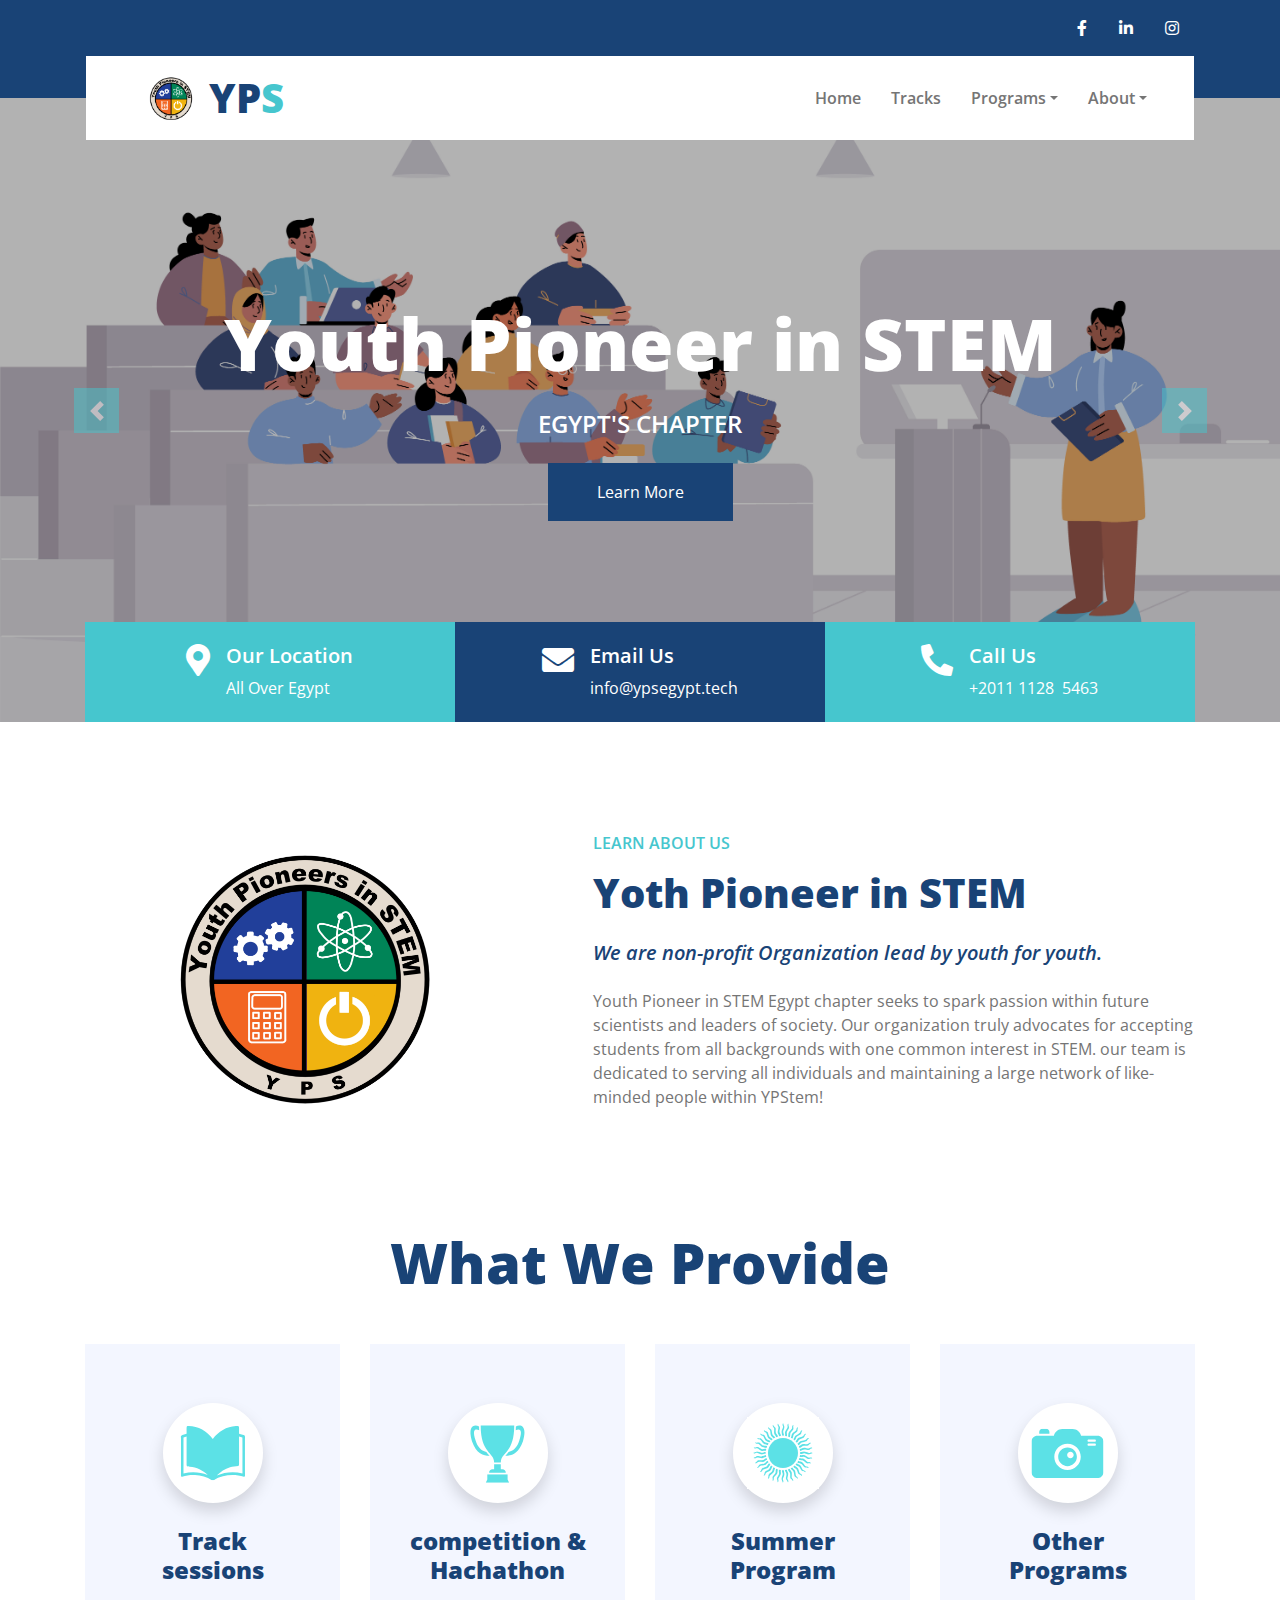
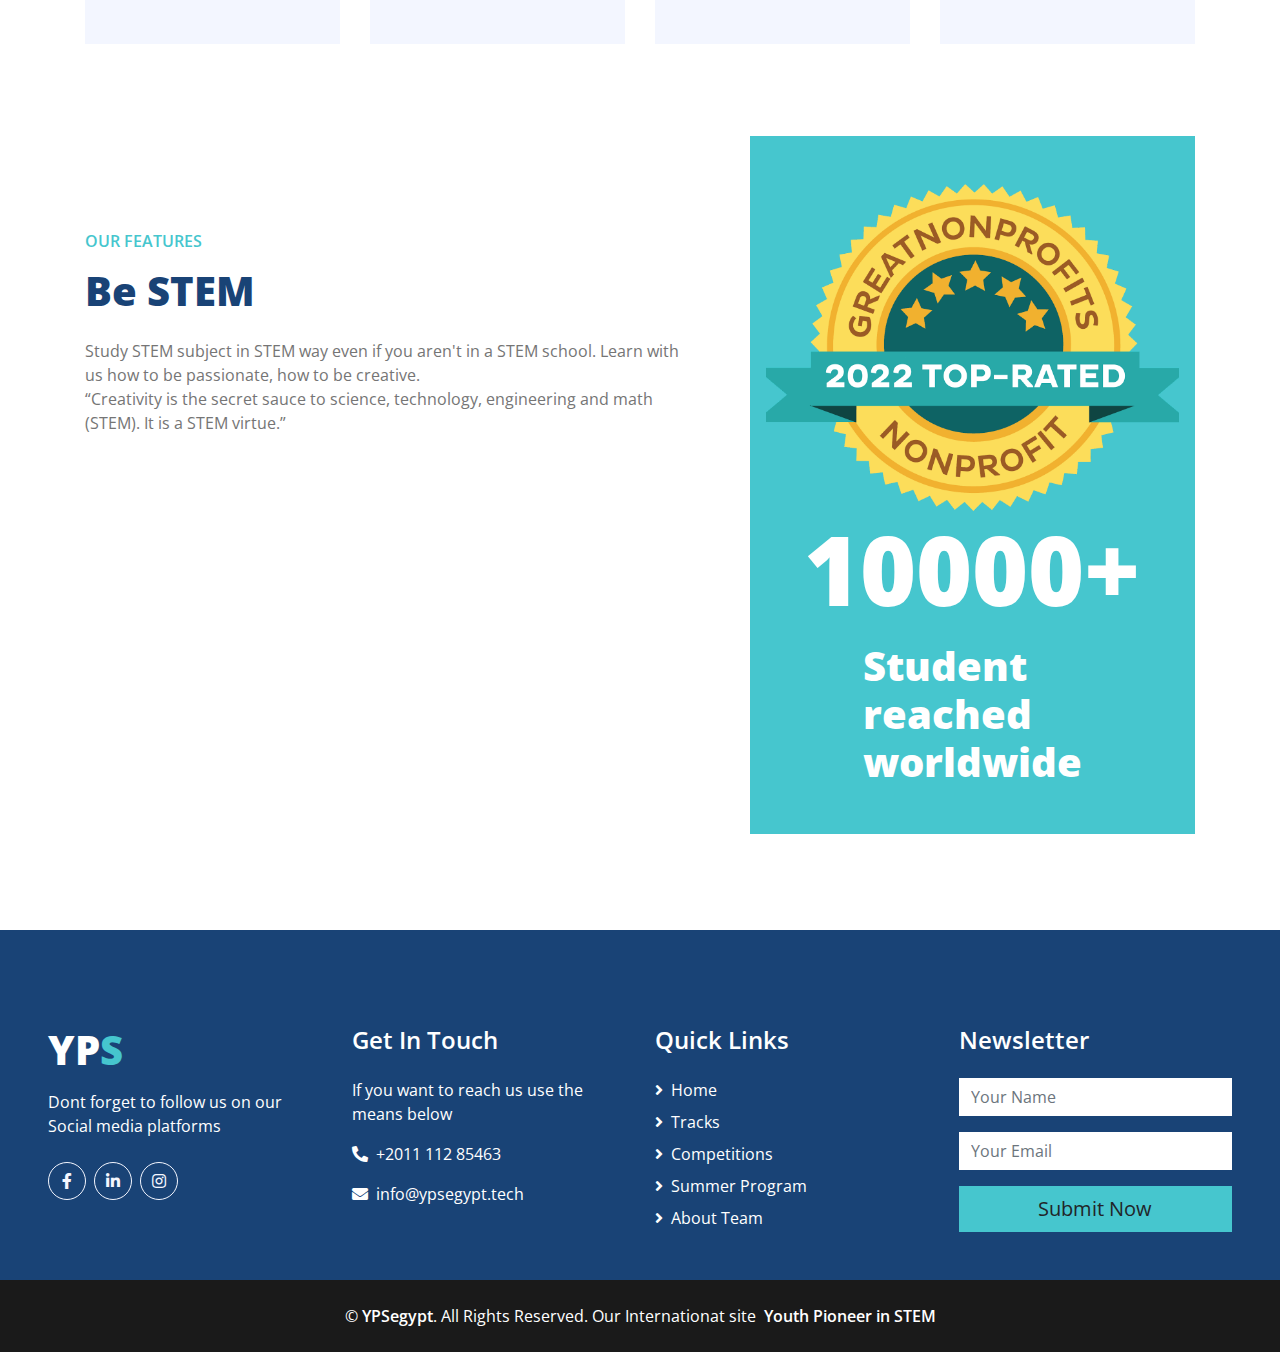
==== commit de10919b: "Update index.html" ====
--- a/index.html
+++ b/index.html
@@ -6,8 +6,8 @@
      <title>YPS</title>
 	 <link rel="shortcut icon" type="x-icon" href="img/logo.png">
     <meta content="width=device-width, initial-scale=1.0" name="viewport">
-    <meta content="Free HTML Templates" name="keywords">
-    <meta content="Free HTML Templates" name="description">
+    <meta content="Youth Pioneer in STEM" name="keywords">
+    <meta content="Youth Pioneer in STEM" name="description">
 
     <!-- Favicon -->
     <link href="img/favicon.ico" rel="icon">
@@ -83,13 +83,13 @@
 								
                             </div>
                         </div>
-                        <div class="nav-item dropdown">
+                      <!--  <div class="nav-item dropdown">
                             <a href="#" class="nav-link dropdown-toggle" data-toggle="dropdown">Pages</a>
                             <div class="dropdown-menu border-0 rounded-0 m-0">
                                 <a href="blog.html" class="dropdown-item">Blog Grid</a>
                                 <a href="single.html" class="dropdown-item">Blog Detail</a>
                             </div>
-                        </div>
+                        </div>-->
 						<div class="nav-item dropdown">
                             <a href="about.html" class="nav-link dropdown-toggle" data-toggle="dropdown">About</a>
                             <div class="dropdown-menu border-0 rounded-0 m-0">
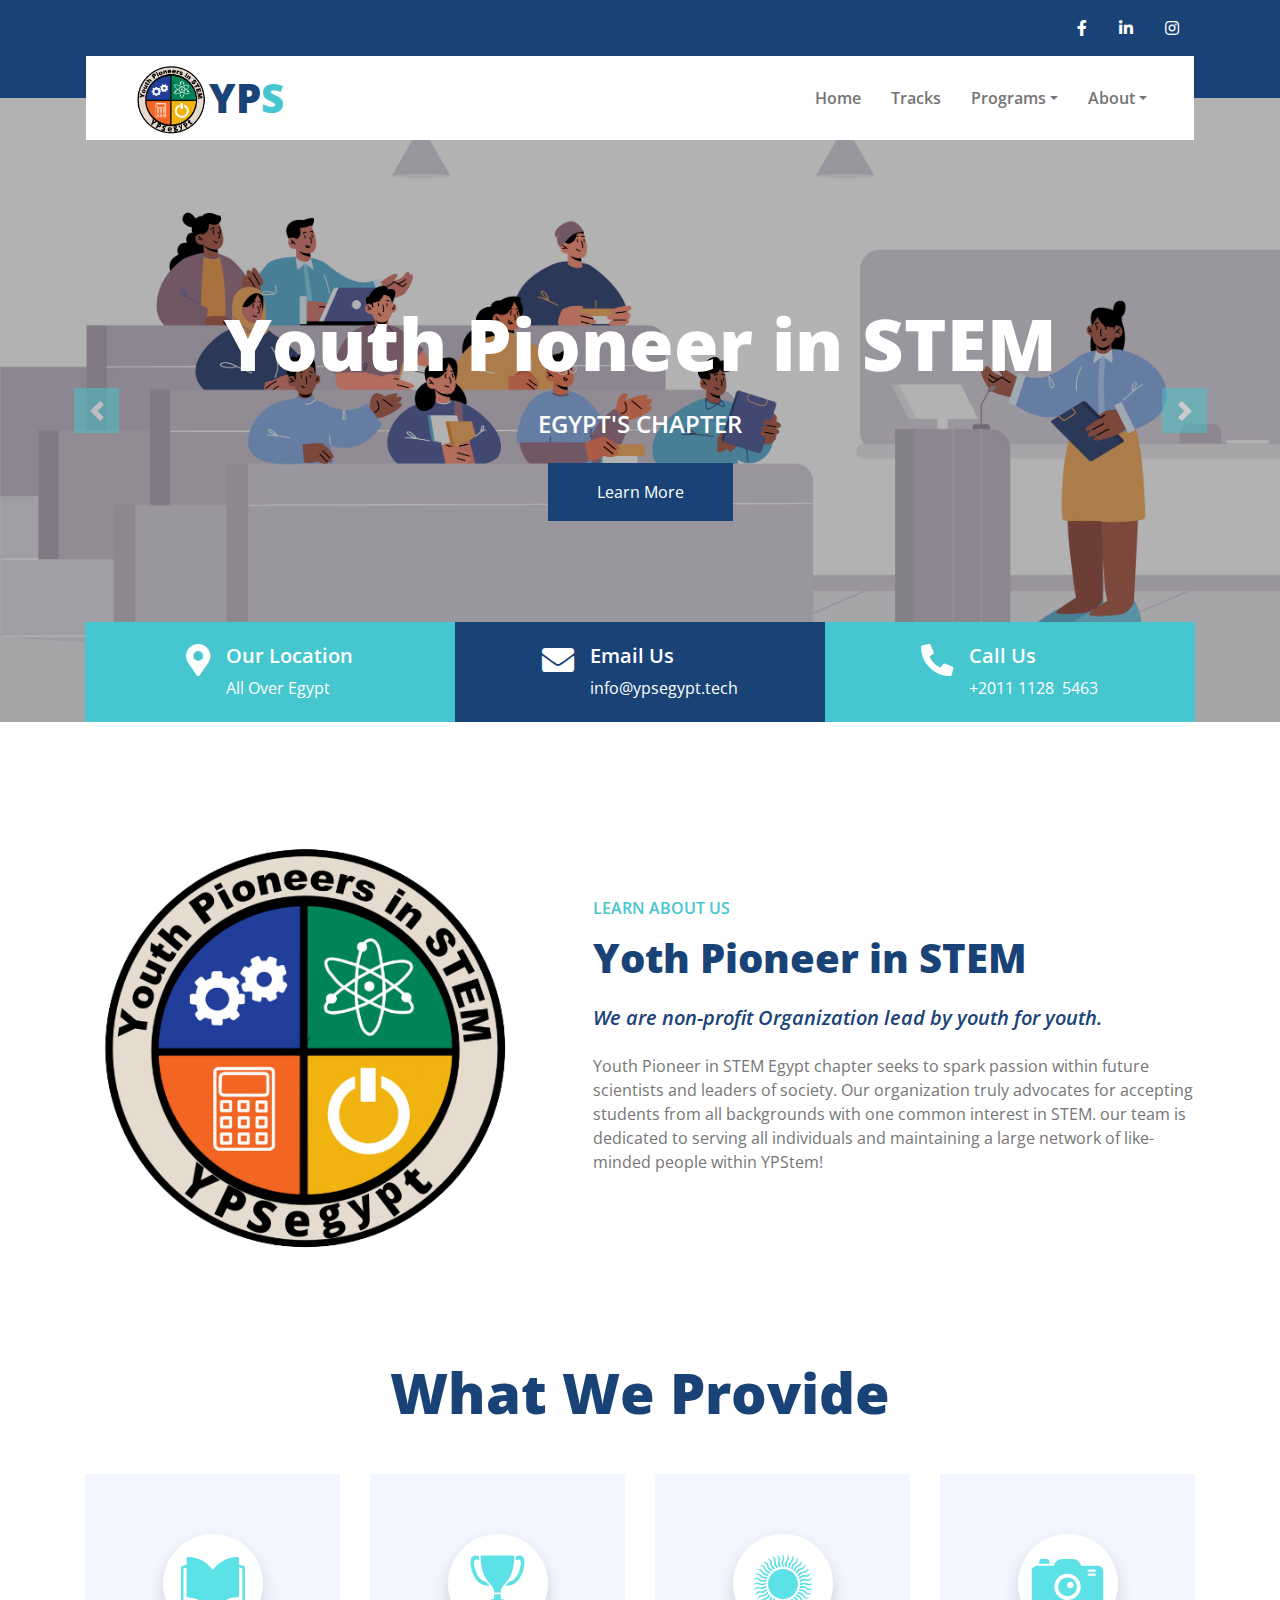
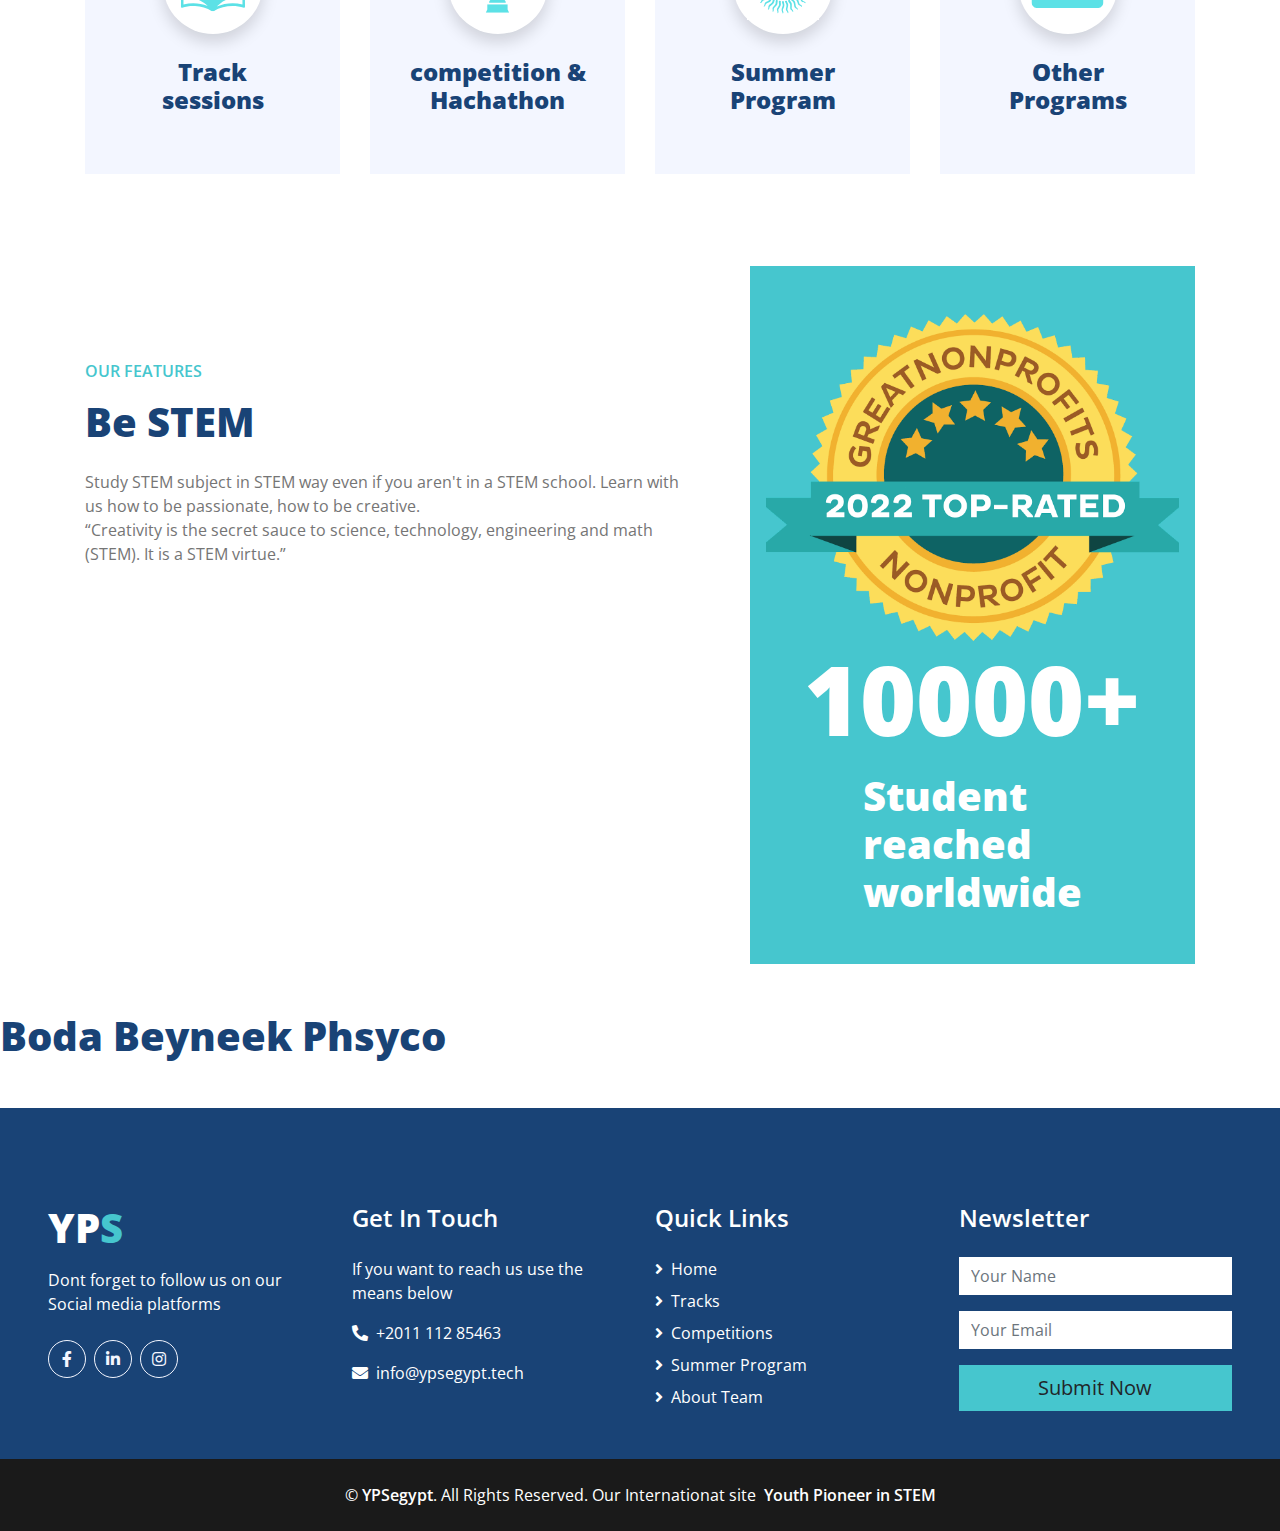
==== commit 52c96eba: "Update index.html" ====
--- a/index.html
+++ b/index.html
@@ -9,6 +9,8 @@
     <meta content="Youth Pioneer in STEM" name="keywords">
     <meta content="Youth Pioneer in STEM" name="description">
 
+	<script async src="https://pagead2.googlesyndication.com/pagead/js/adsbygoogle.js?client=ca-pub-1595736159913985"
+     crossorigin="anonymous"></script>
     <!-- Favicon -->
     <link href="img/favicon.ico" rel="icon">
 
@@ -118,7 +120,7 @@
                             
                             <h1 class="display-3 text-white mb-md-4">Youth Pioneer in STEM</h1>
 							<h4 class="text-white text-uppercase mb-md-3">Egypt's Chapter</h4>
-                            <a href="" class="btn btn-primary py-md-3 px-md-5 mt-2">Learn More</a>
+                            <a href="aboutteam.html" class="btn btn-primary py-md-3 px-md-5 mt-2">Learn More</a>
                         </div>
                     </div>
                 </div>
@@ -307,7 +309,7 @@
     </div>
     <!-- Features End -->
 
-
+<h1>Boda Beyneek Phsyco</h1>
    
 
     <!-- Footer Start -->
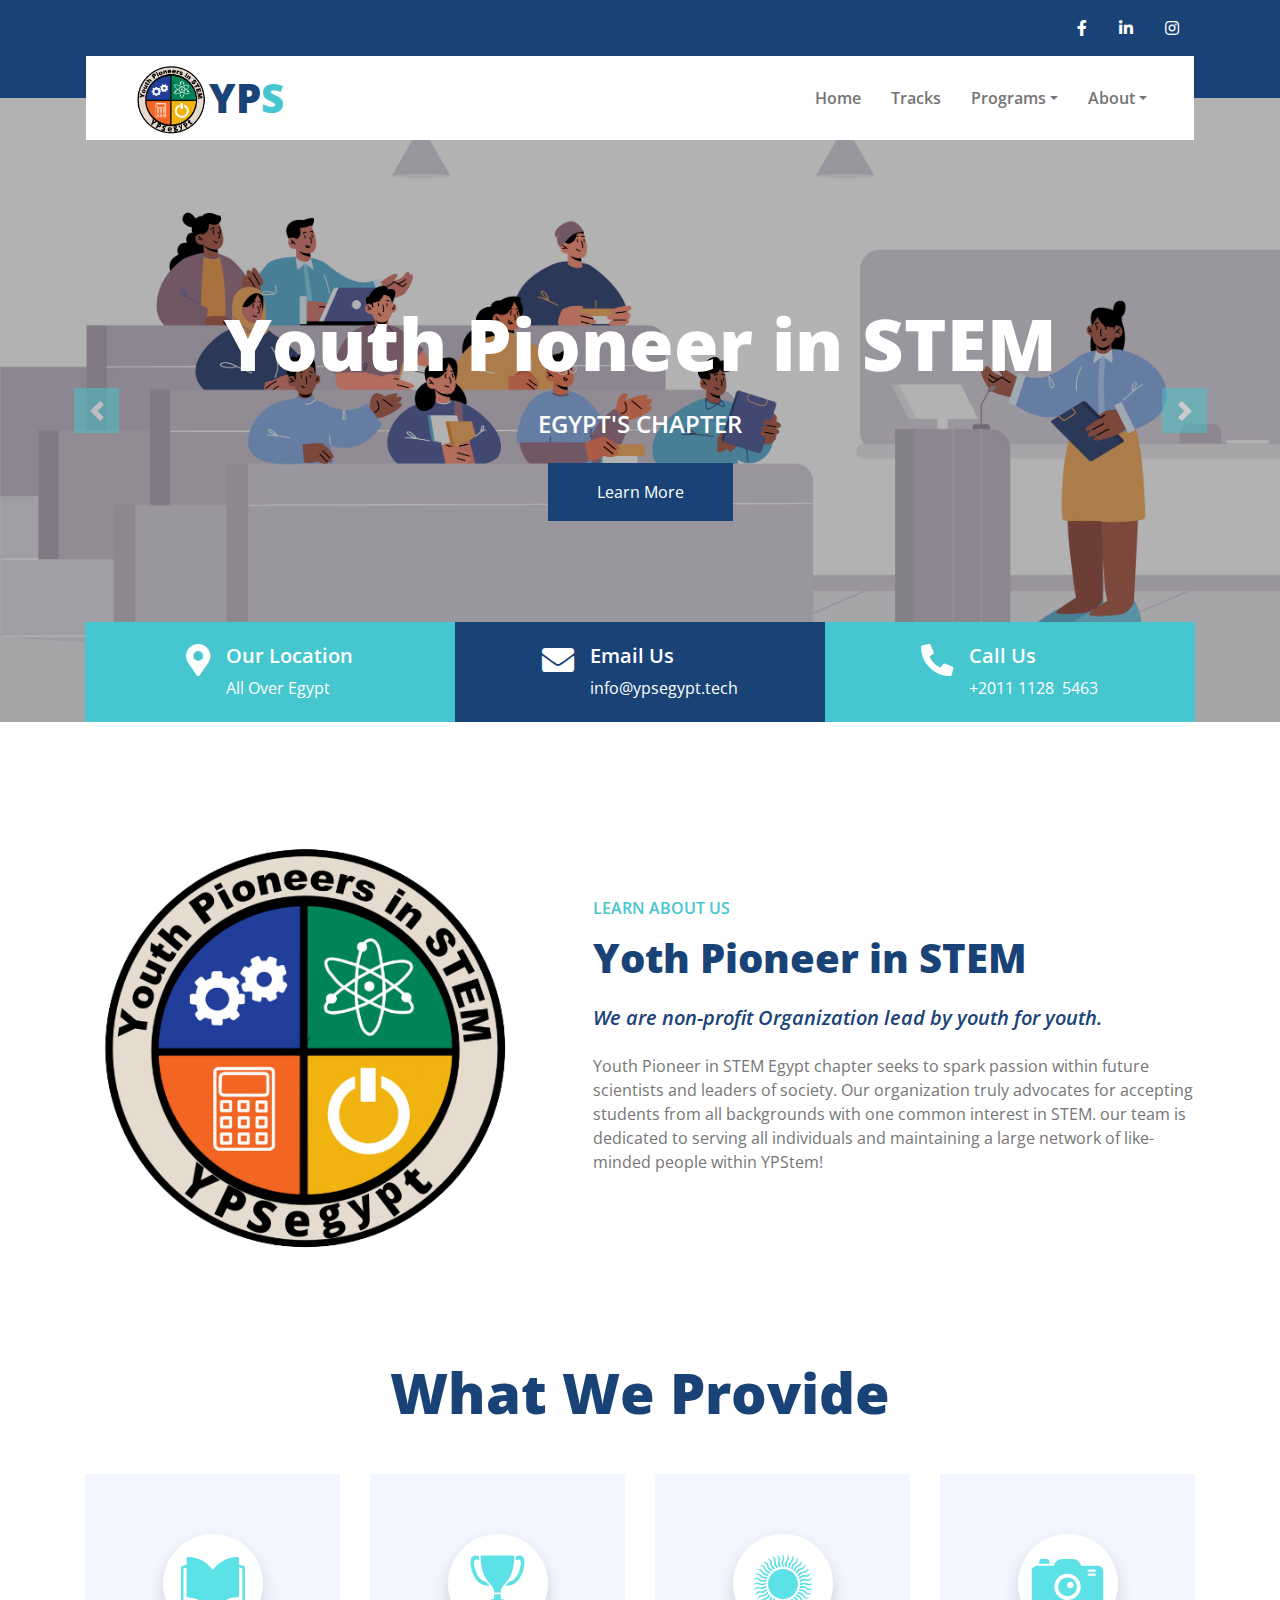
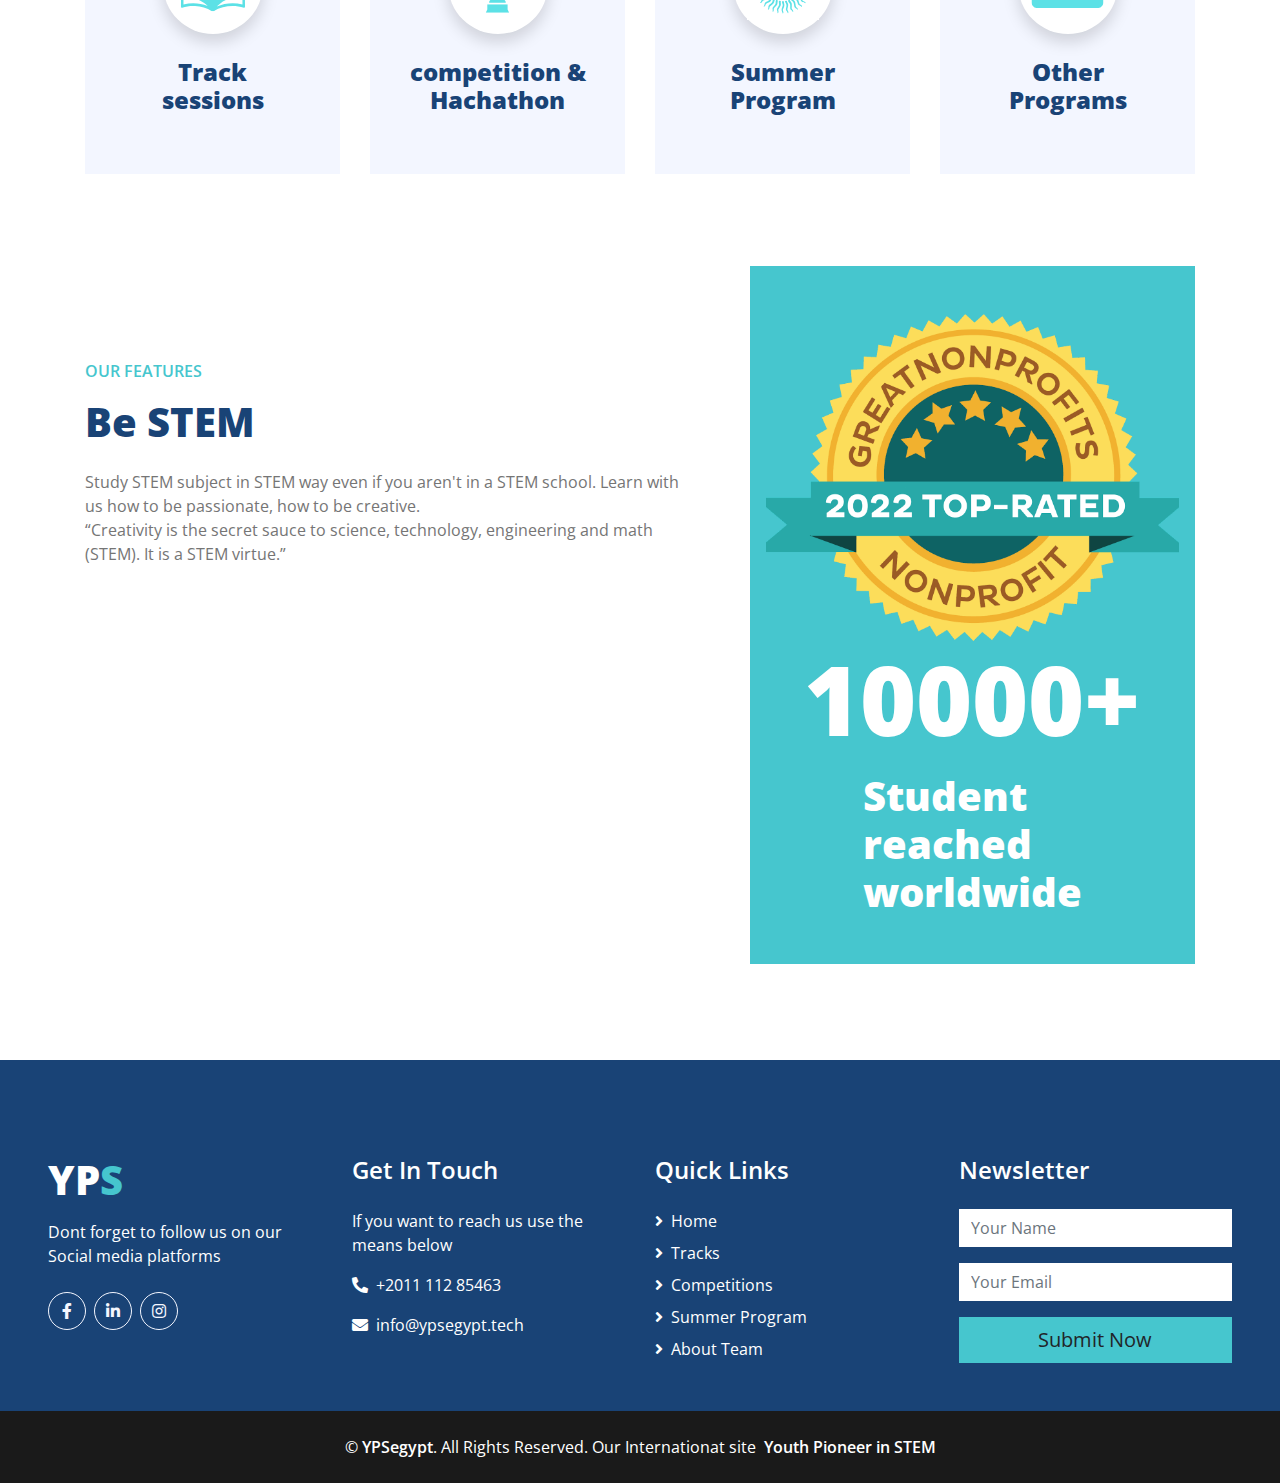
==== commit 11379843: "Update index.html" ====
--- a/index.html
+++ b/index.html
@@ -309,7 +309,7 @@
     </div>
     <!-- Features End -->
 
-<h1>Boda Beyneek Phsyco</h1>
+
    
 
     <!-- Footer Start -->
